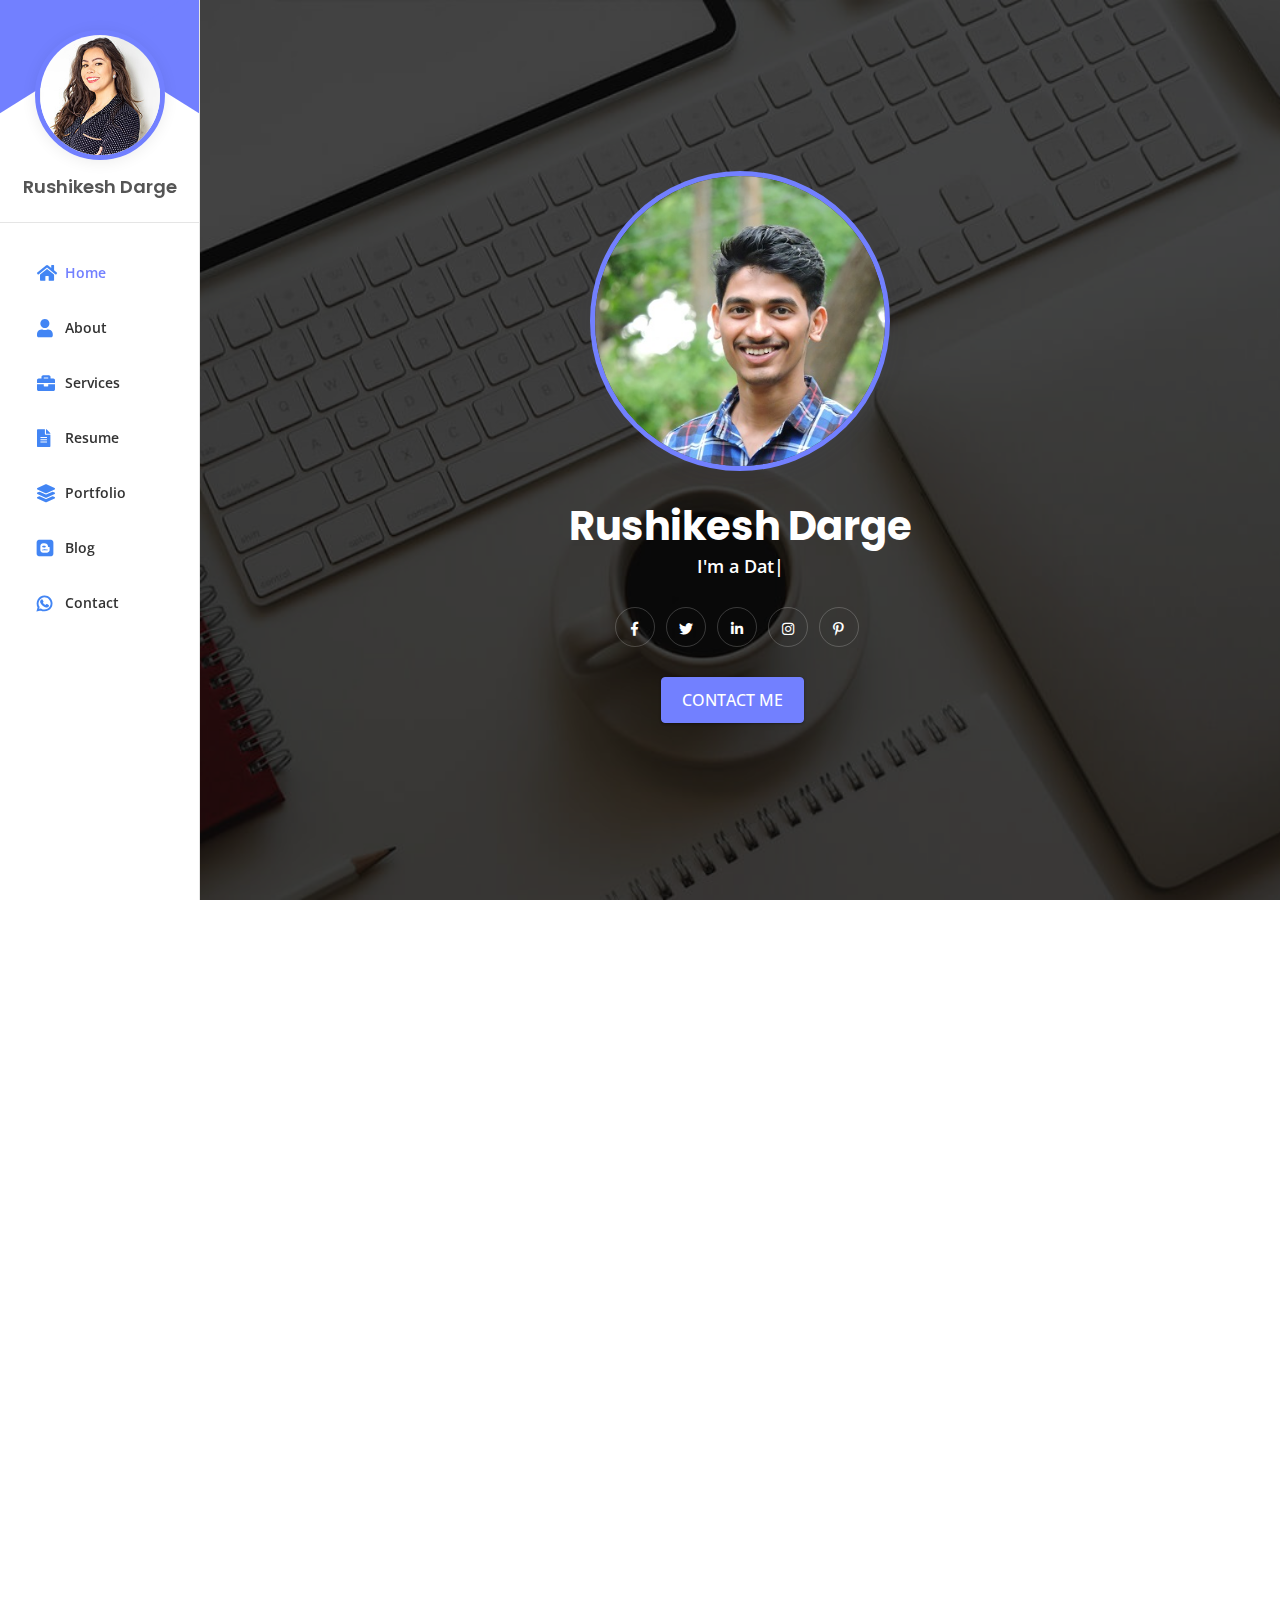
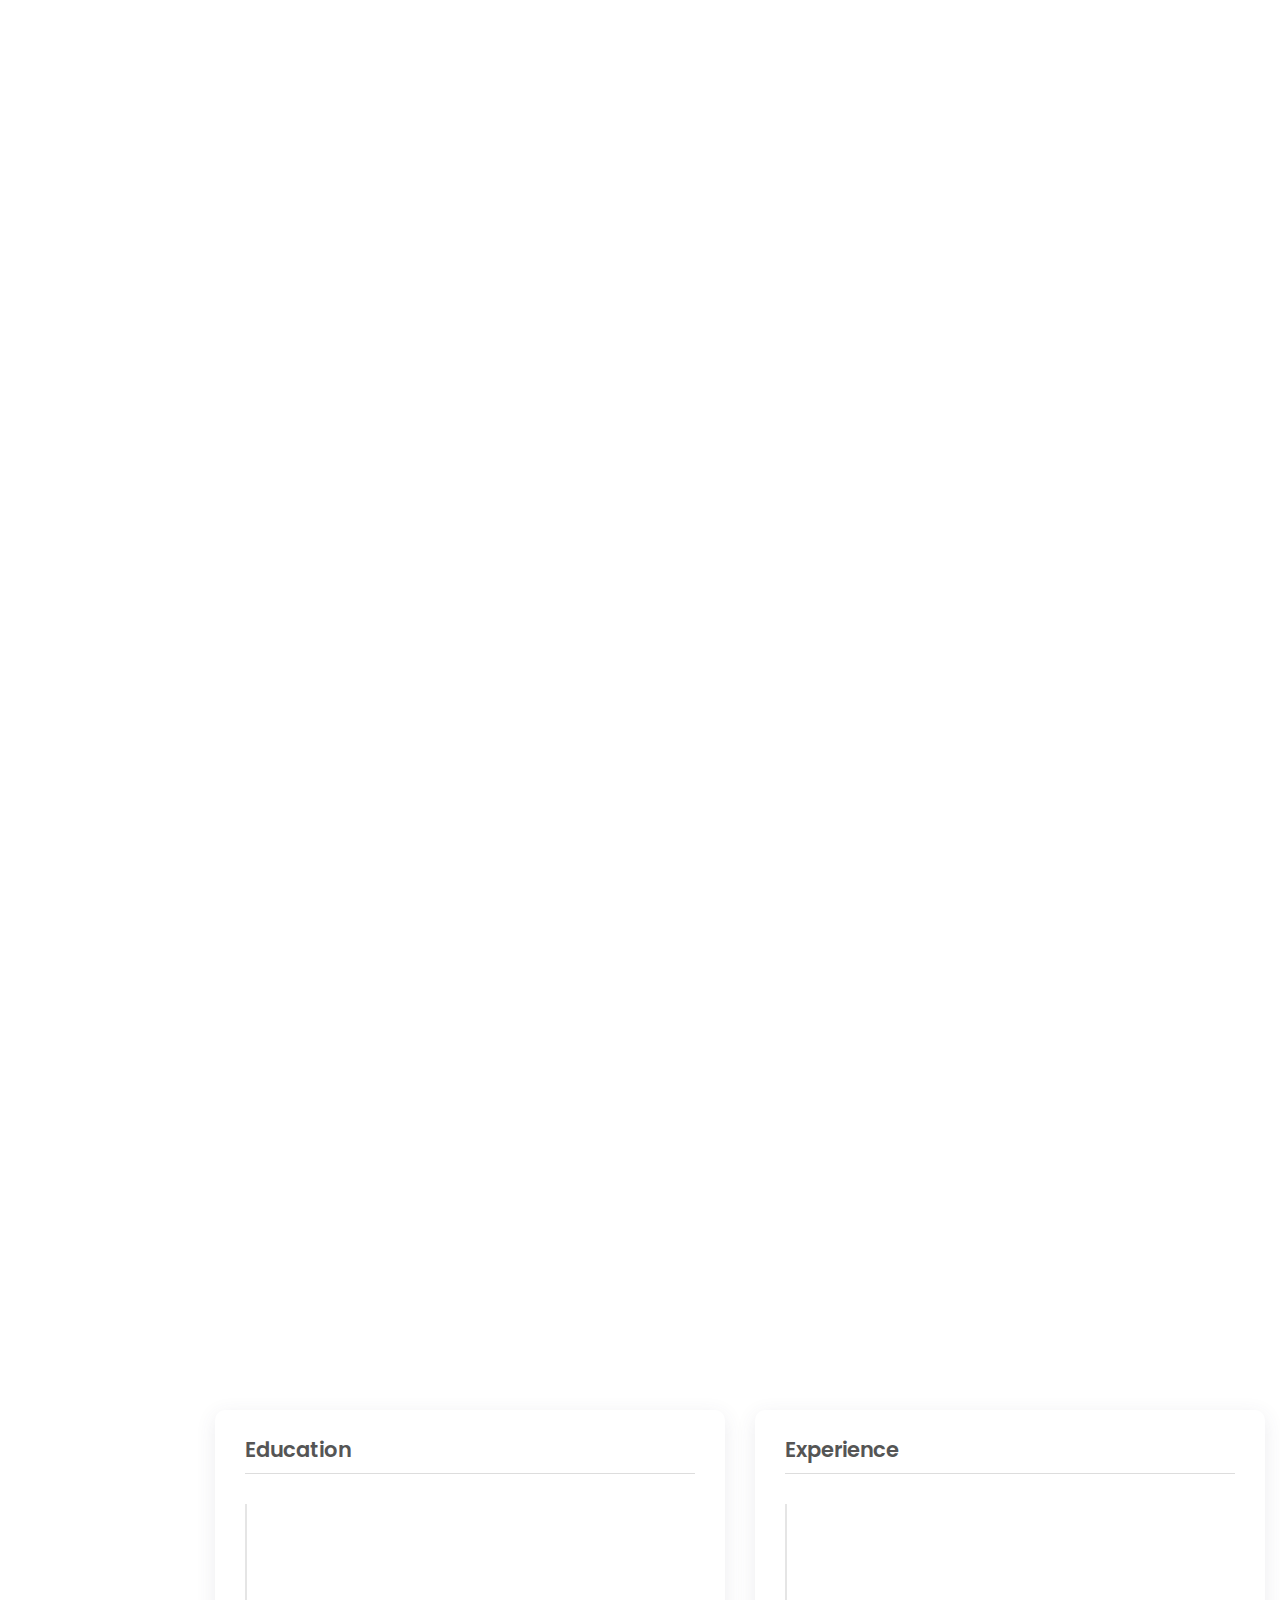
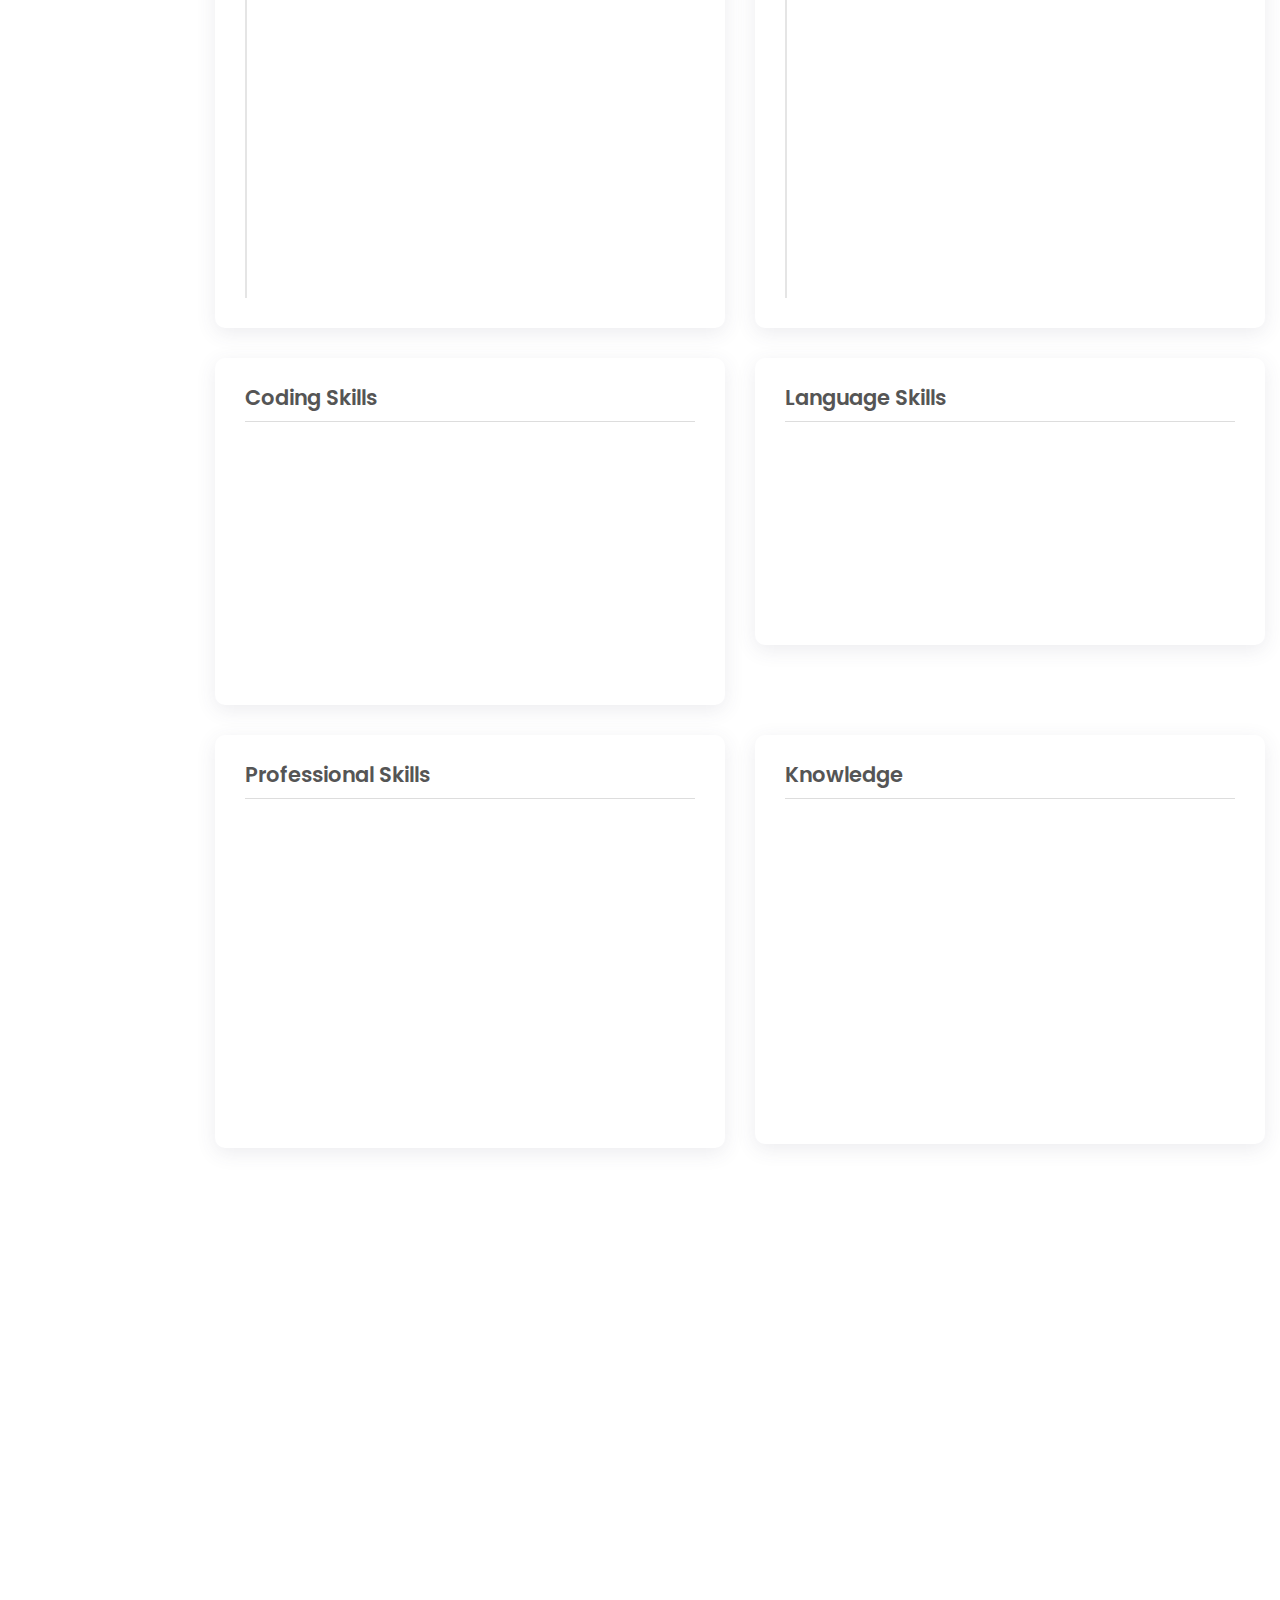
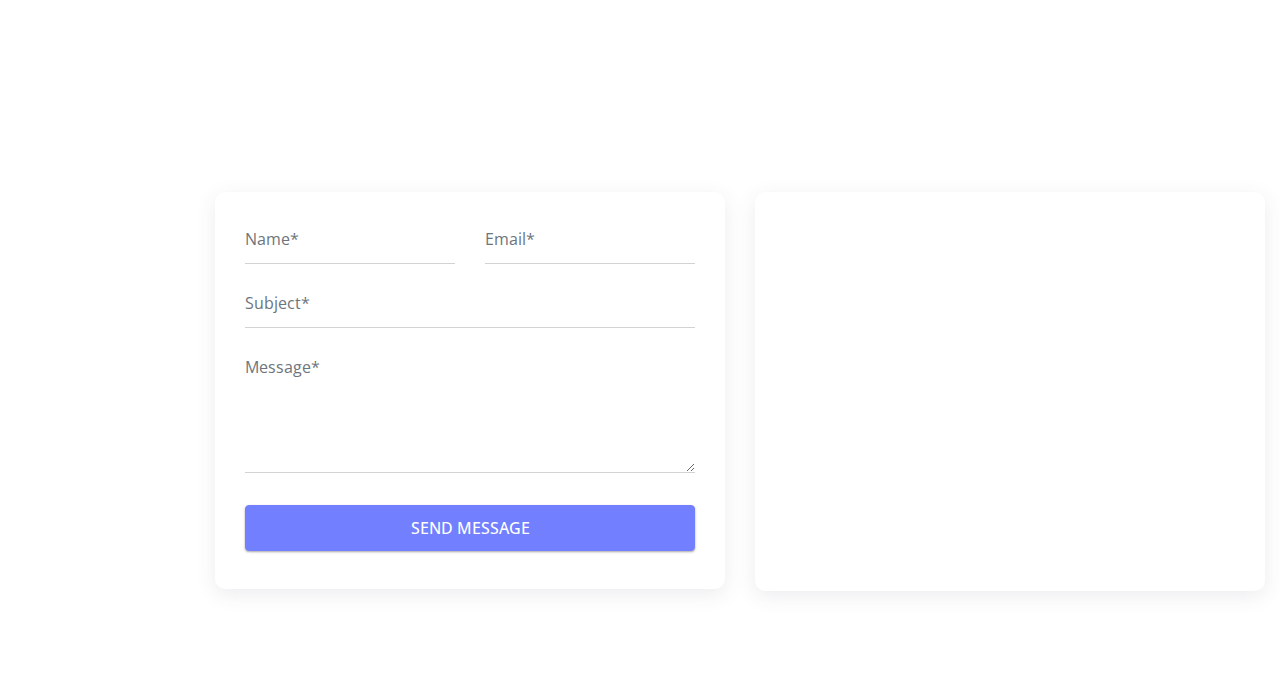
==== index.html @ 49c81d4e "commit" ====
<!DOCTYPE html>
<html lang="en">


<head>
	<meta http-equiv="Content-Type" content="text/html; charset=UTF-8">
	<meta http-equiv="X-UA-Compatible" content="IE=edge" />
	<meta http-equiv="X-UA-Compatible" content="ie=edge">
	<meta name="viewport" content="width=device-width, initial-scale=1.0">
	<meta name="keyword" content="resume,cv,portfolio,vcard">
	<title> Rushikesh Darge - CV/Resume/Portfolio </title>
	<!-- favicon -->
	<link rel="shortcut icon" href="assets/images/favicon.png" type="image/x-icon">
	<!-- bootstrap -->
	<link rel="stylesheet" href="assets/css/bootstrap.min.css">
	<!-- Plugin css -->
	<link rel="stylesheet" href="assets/css/plugin.css">
	<!-- Flaticon -->
	<link rel="stylesheet" href="assets/css/flaticon.css">
	<!-- stylesheet -->
	<link rel="stylesheet" href="assets/css/style.css">
	<link rel="stylesheet" href="assets/css/multicolor.css">
	<!-- responsive -->
	<link rel="stylesheet" href="assets/css/responsive.css">
</head>

<body>
	<!-- preloader area start -->
	<div class="preloader" id="preloader">
		<div class="loader loader-1">
			<div class="loader-outter"></div>
			<div class="loader-inner"></div>
		</div>
	</div>
	<!-- preloader area end -->


	<!--Main-Menu Area Start-->
	<div class="side-menu-wrapper">
		<div class="menu-toogle-icon">
				<div id="nav-icon3">
					<span></span>
					<span></span>
					<span></span>
					<span></span>
				  </div>
		</div>
		<div class="side-menu">
			<div class="heading-area">
				<a href="index.html" class="profile-photo"  >
					<img src="assets/images/about3.jpg" alt="" class="wow zoomIn" data-wow-delay="0.2s">
				</a>
				<div class="name wow fadeInUp" data-wow-delay="0.3s">
						Rushikesh Darge
				</div>
			</div>
			<ul id="mainmenu-area">
				<li class="current">
					<a href="#home" class="wow fadeInUp" data-wow-delay="0.4s"><i class="fas fa-home"></i>Home</a>
				</li>
				<li>
					<a href="#about" class="wow fadeInUp" data-wow-delay="0.4s"><i class="fas fa-user"></i>About</a>
				</li>
				<li>
					<a href="#service" class="wow fadeInUp" data-wow-delay="0.4s"><i class="fas fa-briefcase"></i>Services</a>
				</li>
				<li>
					<a href="#resume" class="wow fadeInUp" data-wow-delay="0.4s"><i class="fas fa-file-alt"></i>Resume</a>
				</li>
				<li>
					<a href="#project-gallery" class="wow fadeInUp" data-wow-delay="0.4s"><i class="fas fa-layer-group"></i>Portfolio</a>
				</li>
				<li>
					<a href="#blog" class="wow fadeInUp" data-wow-delay="0.4s"><i class="fab fa-blogger"></i>Blog</a>
				</li>
				<li>
					<a href="#contact" class="wow fadeInUp" data-wow-delay="0.4s"><i class="fab fa-whatsapp"></i>Contact</a>
				</li>
			</ul>
		</div>
	</div>
	<!--Main-Menu Area Start-->

	<!-- Main Content Area Start -->
	<div class="main-content">
		<div class="main-content-inner">
			
			<!-- About div Start -->
				<div class="home-section" id="home">
					<div class="container">
						<div class="row justify-content-center">
							<div class="col-lg-6">
								<div class="home-content">
									<div class="home-image">
										<img src="assets/images/DSCN1470.JPG" alt="" class="wow zoomIn" data-wow-delay="0.2s">
									</div>
									<div class="home-main-content">
										<h4 class="heading wow fadeInUp" data-wow-delay="0.3s">
											Rushikesh Darge
										</h4>
										<div class="designation wow zoomIn" data-wow-delay="0.4s">
											<span>
												I'm a <span class="typed"></span>
											</span>
										</div>
										<div class="social-info wow fadeInUp" data-wow-delay="0.5s">
											<ul>
												<li>
													<a href="#">
														<i class="fab fa-facebook-f"></i>
													</a>
												</li>
												<li>
													<a href="#">
														<i class="fab fa-twitter"></i>
													</a>
												</li>
												<li>
													<a href="#">
														<i class="fab fa-linkedin-in"></i>
													</a>
												</li>
												<li>
													<a href="#">
														<i class="fab fa-instagram"></i>
													</a>
												</li>
												<li>
													<a href="#">
														<i class="fab fa-pinterest-p"></i>
													</a>
												</li>
											</ul>
										</div>
										<div class="about-links wow fadeInUp" data-wow-delay="0.6s">
											<a href="#contact" class="mybtn3 mybtn-bg"> <span>Contact Me</span></a>
										</div>
									</div>
								</div>
							</div>
						</div>
					</div>
				</div>
			<!-- About div End -->

			<!-- About div Start -->
			<div class="about-section" id="about">
				<div class="container">
					<div class="row justify-content-center">
						<div class="col-lg-12">
							<div class="section-heading wow fadeInUp" data-wow-delay="0.2s">
								<h2 class="title">
									About <span class="color">Me</span>
									<span class="bg-text">About</span>
								</h2>
							</div>
						</div>
					</div>
					<div class="row">
						<div class="col-lg-12">
							<div class="about">
								<div class="row">
									<div class="col-lg-4">
										<div class="about-image wow fadeInUp" data-wow-delay="0.3s">
											<img src="assets/images/DSCN1474.JPG" alt="">
										</div>
										
									</div>
									<div class="col-lg-8 align-self-center">
										<div class="short-description wow fadeInUp">
											<p>
												Randon Text Received shutters expenses ye he pleasant. Drift as blind above at up. No up simple county stairs do should praise as. Drawings sir gay together landlord had law smallest. Formerly welcomed attended declared met say unlocked. Jennings outlived no dwelling denoting in peculiar as he believed.  
											</p>
											<p>
												Left till here away at to whom past. Feelings laughing at no wondered repeated provided finished. It acceptance thoroughly my advantages everything as.
											</p>
											<div class="about-links">
												<a href="#" class="mybtn3 mybtn-bg"> <span>Download CV</span> </a>
											</div>
										</div>
									</div>
								</div>
								<div class="row">
									<div class="col-lg-12">
										<div class="about-content wow fadeInUp">
											<div class="personal-info">
												<ul>
													<li>
														<span><label>Birthday:</label> 27.11.1998</span>
													</li>
													<li>
														<span><label>Age:</label> 21</span>
													</li>
													<li>
														<span><label>City:</label> Mumbai, India</span>
													</li>
													<li>
														<span><label>Interests:</label> Coding, Reading </span>
													</li>
													<li>
														<span><label>Study:</label> Mumbai University</span>
													</li>
													<li>
														<span><label>Degree:</label> Pursuing Bachelors Degree</span>
													</li>	
													<li>
														<span><label>Mail:</label> <a href="mailto:rushikesh.darge.01@gmail.com">rushikesh.darge.01@gmail.com</a></span>
													</li>
													<li>
														<span><label>Twitter:</label> <a href="#">@rushidarge</a></span>
													</li>
												</ul>
											</div>
										</div>
									</div>
								</div>
							</div>
						</div>
					</div>
					
				</div>
			</div>
			<!-- About div End -->

			<!-- Counter Area Start -->
			<div class="counter-area">
				<div class="container">
					<div class="row">
						<div class="col-lg-3 col-md-6">
							<div class="single-counter wow fadeInUp">
								<img src="assets/images/icon/005-target.png" alt="">
								<div class="counter-wrapper">
									<div class="counter">80</div> <span>k+</span>
								</div>
								<p class="text">
									Project Done
								</p>
							</div>
						</div>
						<div class="col-lg-3 col-md-6">
							<div class="single-counter wow fadeInUp">
								<img src="assets/images/icon/002-medical-mask.png" alt="">
								<div class="counter-wrapper">
									<div class="counter">19</div> <span>k+</span>
								</div>
								<p class="text">
									Happy users
								</p>
							</div>
						</div>
						<div class="col-lg-3 col-md-6">
							<div class="single-counter wow fadeInUp">
								<img src="assets/images/icon/053-success-1.png" alt="">
								<div class="counter-wrapper">
									<div class="counter">39</div> <span>k+</span>
								</div>
								<p class="text">
									Great Reviews
								</p>
							</div>
						</div>
						<div class="col-lg-3 col-md-6">
							<div class="single-counter wow fadeInUp">
								<img src="assets/images/icon/045-hacker.png" alt="">
								<div class="counter-wrapper">
									<div class="counter">50</div> <span>+</span>
								</div>
								<p class="text">
									Support Team
								</p>
							</div>
						</div>
					</div>
				</div>
			</div>
			<!-- Counter Area End -->
			
			<!-- My service Start --> 
			<div class="service-wrapper" id="service">
				<div class="container">
					<div class="row justify-content-center">
						<div class="col-lg-12">
							<div class="section-heading wow fadeInUp" data-wow-delay="0.2s">
								<h2 class="title">
									My <span class="color">Services</span>
									<span class="bg-text">Services</span>
								</h2>
							</div>
						</div>
					</div>
					<div class="row justify-content-center">
						<div class="col-lg-4 col-md-6">
							<a href="service-details.html" class="single-feature wow fadeInUp">
								<img src="assets/images/icon/024-server.png" alt="">
								<div class="content">
									<h4 class="title">
										Amazon AWS
									</h4>
									<p>
										Clarinet accustomed. Would legs of framework officers. We've to morning like a
										contracting
									</p>
								</div>
							</a>
						</div>
						<div class="col-lg-4 col-md-6">
							<a href="service-details.html" class="single-feature wow fadeInUp">
								<img src="assets/images/icon/062-code-1.png" alt="">
								<div class="content">
									<h4 class="title">
										Web Development
									</h4>
									<p>
										Clarinet accustomed. Would legs of framework officers. We've to morning like a
										contracting
									</p>
								</div>
							</a>
						</div>
						<div class="col-lg-4 col-md-6">
							<a href="service-details.html" class="single-feature wow fadeInUp">
								<img src="assets/images/icon/064-vector.png" alt="">
								<div class="content">
									<h4 class="title">
										Creative design
									</h4>
									<p>
										Clarinet accustomed. Would legs of framework officers. We've to morning like a
										contracting
									</p>
								</div>
							</a>
						</div>
						<div class="col-lg-4 col-md-6">
							<a href="service-details.html" class="single-feature wow fadeInUp">
								<img src="assets/images/icon/043-analytics.png" alt="">
								<div class="content">
									<h4 class="title">
										App Development
									</h4>
									<p>
										Clarinet accustomed. Would legs of framework officers. We've to morning like a
										contracting
									</p>
								</div>
							</a>
						</div>
						<div class="col-lg-4 col-md-6">
							<a href="service-details.html" class="single-feature wow fadeInUp">
								<img src="assets/images/icon/033-rocket.png" alt="">
								<div class="content">
									<h4 class="title">
										Fast & Optimized
									</h4>
									<p>
										Clarinet accustomed. Would legs of framework officers. We've to morning like a
										contracting
									</p>
								</div>
							</a>
						</div>
						<div class="col-lg-4 col-md-6">
							<a href="service-details.html" class="single-feature wow fadeInUp">
								<img src="assets/images/icon/054-puzzle.png" alt="">
								<div class="content">
									<h4 class="title">
										Pixel Precision
									</h4>
									<p>
										Clarinet accustomed. Would legs of framework officers. We've to morning like a
										contracting
									</p>
								</div>
							</a>
						</div>
					</div>
				</div>
			</div>
			
			<!-- My service End -->

			<!-- Resume Area Start -->
			<div class="resume-wrapper" id="resume">
				<div class="container">
					<div class="row justify-content-center">
						<div class="col-lg-12">
							<div class="section-heading wow fadeInUp" data-wow-delay="0.2s">
								<h2 class="title">
									My <span class="color">Resume</span>
									<span class="bg-text">Resume</span>
								</h2>
							</div>
						</div>
					</div>
					<div class="row">
						<div class="col-lg-6">
							<div class="resume-box">
								<div class="resume-title">
									<h4 class="title">
											Education
									</h4>
								</div>
								<div class="education-list">
									<div class="single-education  wow fadeInUp">
											<div class="year">
												<span>2014</span>
											</div>
										<h4 class="university-name">
											CDO Meri Highschool, Nashik
										</h4>
										<p class="degree">10th Pass </p>
									</div>
									<div class="single-education wow fadeInUp">
											<div class="year">
												<span>2014-2016</span>
											</div>
											<h4 class="university-name">
												KTHM College of Science, Nashik 
											</h4>
											<p class="degree">HSC </p>
									</div>
									<div class="single-education wow fadeInUp">
										<div class="year">
											<span>2018-present</span>
										</div>
										<h4 class="university-name">
											Konkan Gyanpeeth college of Engineer 
										</h4>
										<p class="degree">Pursuing Bachelors Degree</p>
									</div>
								</div>
							</div>
						</div>
						<div class="col-lg-6">
							<div class="resume-box">
								<div class="resume-title">
									<h4 class="title">
										Experience
									</h4>
								</div>
								<div class="education-list">
									<div class="single-education wow fadeInUp">
											<div class="year">
												<span>2014-2018</span>
											</div>
										<h4 class="university-name">
											Envato Company 
										</h4>
										<p class="degree">Full Stack Web Developer</p>
									</div>
									<div class="single-education wow fadeInUp">
											<div class="year">
												<span>2011-2014</span>
											</div>
											<h4 class="university-name">
												Envato Company 
											</h4>
											<p class="degree">Web Developer</p>
									</div>
									<div class="single-education wow fadeInUp">
										<div class="year">
											<span>2009-2011</span>
										</div>
										<h4 class="university-name">
											Envato Company 
										</h4>
										<p class="degree"> Web Designer</p>
									</div>
								</div>
							</div>
						</div>
						<div class="col-lg-6">
							<div class="resume-box">
								<div class="resume-title">
									<h4 class="title">
										Coding Skills 
									</h4>
								</div>
								<div class="skill-list">
									<div class="single-skill wow fadeInUp">
										<div class="heading">
											<h4 class="name">
												Python
											</h4>
											<h5 class="value">
													75%
											</h5>
										</div>
										<div class="progress">
											<div class="progress-bar progress-bar-striped progress-bar-animated" role="progressbar" aria-valuenow="85" aria-valuemin="0" aria-valuemax="100" style="width: 85%"></div>
										</div>
									</div>
									<div class="single-skill wow fadeInUp">
										<div class="heading">
											<h4 class="name">
												Sci-kit Learn
											</h4>
											<h5 class="value">
													80%
											</h5>
										</div>
										<div class="progress">
											<div class="progress-bar progress-bar-striped progress-bar-animated" role="progressbar" aria-valuenow="95" aria-valuemin="0" aria-valuemax="100" style="width: 95%"></div>
										</div>
									</div>
									<div class="single-skill wow fadeInUp">
										<div class="heading">
											<h4 class="name">
												Keras
											</h4>
											<h5 class="value">
													60%
											</h5>
										</div>
										<div class="progress">
											<div class="progress-bar progress-bar-striped progress-bar-animated" role="progressbar" aria-valuenow="65" aria-valuemin="0" aria-valuemax="100" style="width: 65%"></div>
										</div>
									</div>
									<div class="single-skill wow fadeInUp">
										<div class="heading">
											<h4 class="name">
												JAVA
											</h4>
											<h5 class="value">
													75%
											</h5>
										</div>
										<div class="progress">
											<div class="progress-bar progress-bar-striped progress-bar-animated" role="progressbar" aria-valuenow="75" aria-valuemin="0" aria-valuemax="100" style="width: 75%"></div>
										</div>
									</div>
								</div>
							</div>
						</div>
						<div class="col-lg-6">
								<div class="resume-box">
									<div class="resume-title">
										<h4 class="title">
											Language Skills
										</h4>
									</div>
									<div class="skill-list">
										<div class="single-skill wow fadeInUp">
											<div class="heading">
												<h4 class="name">
													English
												</h4>
												<h5 class="value">
														75%
												</h5>
											</div>
											<div class="progress">
												<div class="progress-bar progress-bar-striped progress-bar-animated" role="progressbar" aria-valuenow="95" aria-valuemin="0" aria-valuemax="100" style="width: 95%"></div>
											</div>
										</div>
										<div class="single-skill wow fadeInUp">
											<div class="heading">
												<h4 class="name">
														Hindi
												</h4>
												<h5 class="value">
														85%
												</h5>
											</div>
											<div class="progress">
												<div class="progress-bar progress-bar-striped progress-bar-animated" role="progressbar" aria-valuenow="85" aria-valuemin="0" aria-valuemax="100" style="width: 85%"></div>
											</div>
										</div>
										<div class="single-skill wow fadeInUp">
											<div class="heading">
												<h4 class="name">
														Marathi
												</h4>
												<h5 class="value">
														90%
												</h5>
											</div>
											<div class="progress">
												<div class="progress-bar progress-bar-striped progress-bar-animated" role="progressbar" aria-valuenow="75" aria-valuemin="0" aria-valuemax="100" style="width: 75%"></div>
											</div>
										</div>
										
									</div>
								</div>
						</div>
						<div class="col-lg-6">
							<div class="resume-box">
								<div class="resume-title">
									<h4 class="title">
										Professional Skills
									</h4>
								</div>
								<div class="skill-list2">
									<div class="single-skill2 wow fadeInUp">
										<div class="circle-progress" data-percent="80"></div> 
										<h4 class="name">
											Web Design
										</h4>
									</div>
									<div class="single-skill2 wow fadeInUp">
										<div class="circle-progress" data-percent="90"></div> 
										<h4 class="name">
											Web Devlopment
										</h4>
									</div>
									<div class="single-skill2 wow fadeInUp">
										<div class="circle-progress" data-percent="70"></div> 
										<h4 class="name">
											Graphic Design
										</h4>
									</div>
									<div class="single-skill2 wow fadeInUp">
										<div class="circle-progress" data-percent="85"></div> 
										<h4 class="name">
											Auto CAD
										</h4>
									</div>
								</div>
							</div>
						</div>
						<div class="col-lg-6">
							<div class="resume-box">
								<div class="resume-title">
									<h4 class="title">
										Knowledge
									</h4>
								</div>
								<div class="knowledge-list wow fadeInUp">
									<div class="single-knowledge">
										<p>
											Search engine marketing
										</p>
									</div>
									<div class="single-knowledge">
										<p>
											iOS and android apps
										</p>
									</div>
									<div class="single-knowledge">
										<p>
											Spreadsheets (Excel, Google Spreadsheets, etc.)
										</p>
									</div>
									<div class="single-knowledge">
										<p>
											Email Communication
										</p>
									</div>
									<div class="single-knowledge">
										<p>
											Presentation software (PowerPoint, Keynote)
										</p>
									</div>
									<div class="single-knowledge">
										<p>
											Office suites (Microsoft Office, G Suite)
										</p>
									</div>
									<div class="single-knowledge">
										<p>
											Operating systems (Windows and MacOS)
										</p>
									</div>
								</div>
							</div>
						</div>
					</div>
				</div>
			</div>
			<!-- Resume Area End -->
			

			<!-- Portfolio Area Start -->
			<div class="project-gallery" id="project-gallery">
				<div class="container">
					<div class="row justify-content-center">
						<div class="col-lg-12">
							<div class="section-heading wow fadeInUp" data-wow-delay="0.2s">
								<h2 class="title">
									My <span class="color">Portfolio</span>
									<span class="bg-text">Portfolio</span>
								</h2>
							</div>
						</div>
					</div>
					<div class="row">
						<div class="col-lg-12">
							<div class="project-gallery-filter d-flex justify-content-center">
								<ul class="project-gallery-menu d-inline-block wow fadeInUp" data-wow-delay="0.3s">
									<li class="filter active" data-filter="all">All Cetagories</li>
									<li class="filter" data-filter=".cat-1">Marketing</li>
									<li class="filter" data-filter=".cat-2">Management</li>
									<li class="filter" data-filter=".cat-3">Consulting</li>
								</ul>
							</div>
	
							<div class="row project-gallery-item">
	
								<div class="mix col-md-6 col-lg-4 gallery-item cat-1 cat-3">
									<div class="gallery-item-content wow fadeInUp">
										<div class="item-thumbnail">
											<img src="assets/images/work/7.jpg" alt="">
											<div class="content-overlay">
												<div class="content">
													<div class="links">
														<a href="portfolio-details.html" class="link"><i class="fas fa-link"></i></a>
														<a class="img-popup image-preview"
															href="assets/images/work/7.jpg">
															<i class="fas fa-eye"></i>
														</a>
													</div>
												</div>
											</div>
										</div>
									</div>
								</div>
	
								<div class="mix col-md-6 col-lg-4 gallery-item  cat-3 cat-4">
									<div class="gallery-item-content wow fadeInUp">
										<div class="item-thumbnail">
											<img src="assets/images/work/1.jpg" alt="">
											<div class="content-overlay">
												<div class="content">
													<div class="links">
														<a href="portfolio-details.html" class="link"><i class="fas fa-link"></i></a>
														<a class="img-popup image-preview"
															href="assets/images/work/1.jpg">
															<i class="fas fa-eye"></i>
														</a>
													</div>
												</div>
											</div>
										</div>
									</div>
								</div>
	
								<div class="mix col-md-6 col-lg-4 gallery-item cat-2 cat-1">
									<div class="gallery-item-content wow fadeInUp">
										<div class="item-thumbnail">
											<img src="assets/images/work/2.jpg" alt="">
											<div class="content-overlay">
												<div class="content">
													<div class="links">
														<a href="portfolio-details.html" class="link"><i class="fas fa-link"></i></a>
														<a class="img-popup image-preview"
															href="assets/images/work/2.jpg">
															<i class="fas fa-eye"></i>
														</a>
													</div>
												</div>
											</div>
										</div>
									</div>
								</div>
	
								<div class="mix col-md-6 col-lg-4 gallery-item cat-1 cat-3">
									<div class="gallery-item-content wow fadeInUp">
										<div class="item-thumbnail">
											<img src="assets/images/work/9.jpg" alt="">
											<div class="content-overlay">
												<div class="content">
													<div class="links">
														<a href="portfolio-details.html" class="link"><i class="fas fa-link"></i></a>
														<a class="img-popup image-preview"
															href="assets/images/work/9.jpg">
															<i class="fas fa-eye"></i>
														</a>
													</div>
												</div>
											</div>
										</div>
									</div>
								</div>
	
								<div class="mix col-md-6 col-lg-4 gallery-item cat-3 cat-4">
									<div class="gallery-item-content wow fadeInUp">
										<div class="item-thumbnail">
											<img src="assets/images/work/5.jpg" alt="">
											<div class="content-overlay">
												<div class="content">
													<div class="links">
														<a href="portfolio-details.html" class="link"><i class="fas fa-link"></i></a>
														<a class="img-popup image-preview"
															href="assets/images/work/5.jpg">
															<i class="fas fa-eye"></i>
														</a>
													</div>
												</div>
											</div>
										</div>
									</div>
								</div>
	
								<div class="mix col-md-6 col-lg-4 gallery-item cat-1 cat-2">
									<div class="gallery-item-content wow fadeInUp">
										<div class="item-thumbnail">
											<img src="assets/images/work/3.jpg" alt="">
											<div class="content-overlay">
												<div class="content">
													<div class="links">
														<a href="portfolio-details.html" class="link"><i class="fas fa-link"></i></a>
														<a class="img-popup image-preview"
															href="assets/images/work/3.jpg">
															<i class="fas fa-eye"></i>
														</a>
													</div>
												</div>
											</div>
										</div>
									</div>
								</div>
	
								<div class="mix col-md-6 col-lg-4 gallery-item cat-4 cat-2">
									<div class="gallery-item-content wow fadeInUp">
										<div class="item-thumbnail">
											<img src="assets/images/work/4.jpg" alt="">
											<div class="content-overlay">
												<div class="content">
													<div class="links">
														<a href="portfolio-details.html" class="link"><i class="fas fa-link"></i></a>
														<a class="img-popup image-preview"
															href="assets/images/work/4.jpg">
															<i class="fas fa-eye"></i>
														</a>
													</div>
												</div>
											</div>
										</div>
									</div>
								</div>
	
	
								<div class="mix col-md-6 col-lg-4 gallery-item cat-3 cat-2">
									<div class="gallery-item-content wow fadeInUp">
										<div class="item-thumbnail">
											<img src="assets/images/work/6.jpg" alt="">
											<div class="content-overlay">
												<div class="content">
													<div class="links">
														<a href="portfolio-details.html" class="link"><i class="fas fa-link"></i></a>
														<a class="img-popup image-preview"
															href="assets/images/work/6.jpg">
															<i class="fas fa-eye"></i>
														</a>
													</div>
												</div>
											</div>
										</div>
									</div>
								</div>
	
								<div class="mix col-md-6 col-lg-4 gallery-item cat-3 cat-1">
									<div class="gallery-item-content wow fadeInUp">
										<div class="item-thumbnail">
											<img src="assets/images/work/8.jpg" alt="">
											<div class="content-overlay">
												<div class="content">
													<div class="links">
														<a href="portfolio-details.html" class="link"><i class="fas fa-link"></i></a>
														<a class="img-popup image-preview"
															href="assets/images/work/8.jpg">
															<i class="fas fa-eye"></i>
														</a>
													</div>
												</div>
											</div>
										</div>
									</div>
								</div>
	
							</div>
						</div>
					</div>
					<div class="row">
						<div class="col-lg-12 text-center">
							<a href="portfolios.html" class="mybtn3 mybtn-bg wow fadeInUp"><span>View All</span></a>
						</div>
					</div>
				</div>
			</div>
			<!-- Portfolio Area End -->


			<!-- Blog Area Start -->
			<div class="blog-section" id="blog">
				<div class="container">
					<div class="row justify-content-center">
						<div class="col-lg-12">
							<div class="section-heading wow fadeInUp" data-wow-delay="0.2s">
								<h2 class="title">
									My <span class="color">Blogs</span>
									<span class="bg-text">Blogs</span>
								</h2>
							</div>
						</div>
					</div>
					<div class="row">
						<div class="col-lg-12">
							<div class="blog-slider wow fadeInUp" data-wow-delay="0.3s">
								<div class="slider-item">
									<div class="single-blog">
										<div class="img">
											<img src="assets/images/blog/img1.png" alt="">
										</div>
										<div class="content">
											<ul class="top-meta">
												<li>
													<p class="date">
														21 Aug, 2019
													</p>
												</li>
												<li>
													<p class="post-by">
														By, Admin
													</p>
												</li>
											</ul>
											<a href="blog-details.html">
												<h4 class="title">
													5 reasons why your website
													needs more whitespace
												</h4>
											</a>
										</div>
									</div>
								</div>
								<div class="slider-item">
									<div class="single-blog">
										<div class="img">
											<img src="assets/images/blog/img2.png" alt="">
										</div>
										<div class="content">
											<ul class="top-meta">
												<li>
													<p class="date">
														21 Aug, 2019
													</p>
												</li>
												<li>
													<p class="post-by">
														By, Admin
													</p>
												</li>
											</ul>
											<a href="blog-details.html">
												<h4 class="title">
													7 steps to optimize your
													website for Millennials
												</h4>
											</a>
										</div>
									</div>
								</div>
								<div class="slider-item">
									<div class="single-blog">
										<div class="img">
											<img src="assets/images/blog/img3.png" alt="">
										</div>
										<div class="content">
											<ul class="top-meta">
												<li>
													<p class="date">
														21 Aug, 2019
													</p>
												</li>
												<li>
													<p class="post-by">
														By, Admin
													</p>
												</li>
											</ul>
											<a href="blog-details.html">
												<h4 class="title">
													8 Things To Know When Designing
													Augmented
												</h4>
											</a>
										</div>
									</div>
								</div>
								<div class="slider-item">
									<div class="single-blog">
										<div class="img">
											<img src="assets/images/blog/img4.png" alt="">
										</div>
										<div class="content">
											<ul class="top-meta">
												<li>
													<p class="date">
														24 Aug, 2019
													</p>
												</li>
												<li>
													<p class="post-by">
														By, Admin
													</p>
												</li>
											</ul>
											<a href="blog-details.html">
												<h4 class="title">
													3 reasons why your website
													needs more whitespace
												</h4>
											</a>
										</div>
									</div>
								</div>
							</div>
						</div>
					</div>
					<div class="row">
						<div class="col-lg-12 text-center">
							<a href="blogs.html" class="mybtn3 mybtn-bg wow fadeInUp"><span>View All</span></a>
						</div>
					</div>
				</div>
			</div>
			<!-- Blog Area End -->

			<!-- Contact Area Start -->
			<div class="contact" id="contact">
				<div class="container">
					<div class="row justify-content-center">
						<div class="col-lg-12">
							<div class="section-heading wow fadeInUp" data-wow-delay="0.2s">
								<h2 class="title">
									Get In <span class="color">Touch</span>
									<span class="bg-text">Contact</span>
								</h2>
							</div>
						</div>
					</div>
					<div class="row justify-content-center">
						<div class="col-lg-4 col-md-6">
							<!-- Single Info -->
							<div class="single-info wow fadeInUp">
								<div class="info-icon">
									<i class="flaticon-placeholder"></i>
								</div>
								<div class="info-content">
									<h5>My Location:</h5>
									<p>Mumbai, India</p>
								</div>
		
							</div>
						</div>
						<div class="col-lg-4 col-md-6">
							<!-- Single Info -->
							<div class="single-info wow fadeInUp">
		
								<div class="info-icon">
									<i class="flaticon-email-2"></i>
								</div>
								<div class="info-contentr">
									<h5>Email Address:</h5>
									<p>rushikesh.darge.01@gmail.com</p>
								</div>
							</div>
						</div>
					</div>
					<div class="row cAndm">
						<div class="col-lg-6">
							<div class="home-page-form">
								<div class="contact-form">
									<form id="contact-form"  action="#">							
										<div class="controls">
											<div class="row">
												<div class="col-md-6">
													<div class="form-group">
													<input id="name" type="text" name="name" class="form-control" placeholder="Name*" required="required" data-error="Name is required.">
														<div class="help-block with-errors"></div>
													</div>
												</div>
												<div class="col-md-6">
													<div class="form-group">
													<input id="email" type="email" name="email" class="form-control" placeholder="Email*" required="required" data-error="Valid email is required.">
														<div class="help-block with-errors"></div>
													</div>
												</div>
											</div>
											<div class="row">
												<div class="col-md-12">
													<div class="form-group">
													<input id="subject" type="text" name="subject" class="form-control" placeholder="Subject*" required="required" data-error="Subject is required.">
														<div class="help-block with-errors"></div>
													</div>
												</div>
											</div>
											<div class="row">
												<div class="col-md-12">
													<div class="form-group">
													<textarea id="message" name="message" class="form-control" placeholder="Message*" rows="7" required="required" data-error="Please,leave us a message."></textarea>
														<div class="help-block with-errors"></div>
													</div>
												</div>
												<div class="col-md-12">
													<button type="submit" class="mybtn3 mybtn-bg"><span>Send Message</span></button>
												</div>
											</div>
										</div>
									</form> <!-- End Contact From -->
								</div>
							</div>
						</div>
		
						<div class="col-lg-6">
							<div class="google_map_wrapper">
								<iframe src="https://www.google.com/maps/embed?pb=!1m18!1m12!1m3!1d196281.12937357728!2d-104.99519427659213!3d39.76451867231318!2m3!1f0!2f0!3f0!3m2!1i1024!2i768!4f13.1!3m3!1m2!1s0x876b80aa231f17cf%3A0x118ef4f8278a36d6!2sDenver%2C%20CO%2C%20USA!5e0!3m2!1sen!2sbd!4v1592721407423!5m2!1sen!2sbd" frameborder="0" style="border:0;" allowfullscreen="" aria-hidden="false" tabindex="0"></iframe>
							</div>
						</div>
					</div>
					<!--/.row-->
				</div>
				<!--/.container-->
			</div>
			<!-- Contact Area End -->

		</div>
	</div>
	<!-- Main Content Area End -->






	<!-- Back to Top Start -->
	<div class="bottomtotop">
		<i class="fas fa-chevron-right"></i>
	</div>
	<!-- Back to Top End -->



	<!-- jquery -->
	<script src="assets/js/jquery.js"></script>
	<!-- popper -->
	<script src="assets/js/popper.min.js"></script>
	<!-- bootstrap -->
	<script src="assets/js/bootstrap.min.js"></script>
	<!-- plugin js-->
	<script src="assets/js/plugin.js"></script>
	<script src="assets/js/jQuery-plugin-progressbar.js"></script>
	<!-- Typed js -->
	<script src="assets/js/typed.min.js"></script>
	<!-- buoyant js -->
	<script src="assets/js/jquery.buoyant.min.js"></script>
	<!-- Wow js -->
	<script src="assets/js/wow.js"></script>
	<!-- main -->
	<script src="assets/js/main.js"></script>
	
</body>


</html>
---- assets/css/plugin.css ----
@charset "UTF-8";

/*!
 * animate.css -http://daneden.me/animate
 * Version - 3.7.0
 * Licensed under the MIT license - http://opensource.org/licenses/MIT
 *
 * Copyright (c) 2018 Daniel Eden
 */

@-webkit-keyframes bounce{0%,20%,53%,80%,to{-webkit-animation-timing-function:cubic-bezier(.215,.61,.355,1);-webkit-transform:translateZ(0);animation-timing-function:cubic-bezier(.215,.61,.355,1);transform:translateZ(0)}40%,43%{-webkit-animation-timing-function:cubic-bezier(.755,.05,.855,.06);-webkit-transform:translate3d(0,-30px,0);animation-timing-function:cubic-bezier(.755,.05,.855,.06);transform:translate3d(0,-30px,0)}70%{-webkit-animation-timing-function:cubic-bezier(.755,.05,.855,.06);-webkit-transform:translate3d(0,-15px,0);animation-timing-function:cubic-bezier(.755,.05,.855,.06);transform:translate3d(0,-15px,0)}90%{-webkit-transform:translate3d(0,-4px,0);transform:translate3d(0,-4px,0)}}@keyframes bounce{0%,20%,53%,80%,to{-webkit-animation-timing-function:cubic-bezier(.215,.61,.355,1);-webkit-transform:translateZ(0);animation-timing-function:cubic-bezier(.215,.61,.355,1);transform:translateZ(0)}40%,43%{-webkit-animation-timing-function:cubic-bezier(.755,.05,.855,.06);-webkit-transform:translate3d(0,-30px,0);animation-timing-function:cubic-bezier(.755,.05,.855,.06);transform:translate3d(0,-30px,0)}70%{-webkit-animation-timing-function:cubic-bezier(.755,.05,.855,.06);-webkit-transform:translate3d(0,-15px,0);animation-timing-function:cubic-bezier(.755,.05,.855,.06);transform:translate3d(0,-15px,0)}90%{-webkit-transform:translate3d(0,-4px,0);transform:translate3d(0,-4px,0)}}.bounce{-webkit-animation-name:bounce;-webkit-transform-origin:center bottom;animation-name:bounce;transform-origin:center bottom}@-webkit-keyframes flash{0%,50%,to{opacity:1}25%,75%{opacity:0}}@keyframes flash{0%,50%,to{opacity:1}25%,75%{opacity:0}}.flash{-webkit-animation-name:flash;animation-name:flash}@-webkit-keyframes pulse{0%{-webkit-transform:scaleX(1);transform:scaleX(1)}50%{-webkit-transform:scale3d(1.05,1.05,1.05);transform:scale3d(1.05,1.05,1.05)}to{-webkit-transform:scaleX(1);transform:scaleX(1)}}@keyframes pulse{0%{-webkit-transform:scaleX(1);transform:scaleX(1)}50%{-webkit-transform:scale3d(1.05,1.05,1.05);transform:scale3d(1.05,1.05,1.05)}to{-webkit-transform:scaleX(1);transform:scaleX(1)}}.pulse{-webkit-animation-name:pulse;animation-name:pulse}@-webkit-keyframes rubberBand{0%{-webkit-transform:scaleX(1);transform:scaleX(1)}30%{-webkit-transform:scale3d(1.25,.75,1);transform:scale3d(1.25,.75,1)}40%{-webkit-transform:scale3d(.75,1.25,1);transform:scale3d(.75,1.25,1)}50%{-webkit-transform:scale3d(1.15,.85,1);transform:scale3d(1.15,.85,1)}65%{-webkit-transform:scale3d(.95,1.05,1);transform:scale3d(.95,1.05,1)}75%{-webkit-transform:scale3d(1.05,.95,1);transform:scale3d(1.05,.95,1)}to{-webkit-transform:scaleX(1);transform:scaleX(1)}}@keyframes rubberBand{0%{-webkit-transform:scaleX(1);transform:scaleX(1)}30%{-webkit-transform:scale3d(1.25,.75,1);transform:scale3d(1.25,.75,1)}40%{-webkit-transform:scale3d(.75,1.25,1);transform:scale3d(.75,1.25,1)}50%{-webkit-transform:scale3d(1.15,.85,1);transform:scale3d(1.15,.85,1)}65%{-webkit-transform:scale3d(.95,1.05,1);transform:scale3d(.95,1.05,1)}75%{-webkit-transform:scale3d(1.05,.95,1);transform:scale3d(1.05,.95,1)}to{-webkit-transform:scaleX(1);transform:scaleX(1)}}.rubberBand{-webkit-animation-name:rubberBand;animation-name:rubberBand}@-webkit-keyframes shake{0%,to{-webkit-transform:translateZ(0);transform:translateZ(0)}10%,30%,50%,70%,90%{-webkit-transform:translate3d(-10px,0,0);transform:translate3d(-10px,0,0)}20%,40%,60%,80%{-webkit-transform:translate3d(10px,0,0);transform:translate3d(10px,0,0)}}@keyframes shake{0%,to{-webkit-transform:translateZ(0);transform:translateZ(0)}10%,30%,50%,70%,90%{-webkit-transform:translate3d(-10px,0,0);transform:translate3d(-10px,0,0)}20%,40%,60%,80%{-webkit-transform:translate3d(10px,0,0);transform:translate3d(10px,0,0)}}.shake{-webkit-animation-name:shake;animation-name:shake}@-webkit-keyframes headShake{0%{-webkit-transform:translateX(0);transform:translateX(0)}6.5%{-webkit-transform:translateX(-6px) rotateY(-9deg);transform:translateX(-6px) rotateY(-9deg)}18.5%{-webkit-transform:translateX(5px) rotateY(7deg);transform:translateX(5px) rotateY(7deg)}31.5%{-webkit-transform:translateX(-3px) rotateY(-5deg);transform:translateX(-3px) rotateY(-5deg)}43.5%{-webkit-transform:translateX(2px) rotateY(3deg);transform:translateX(2px) rotateY(3deg)}50%{-webkit-transform:translateX(0);transform:translateX(0)}}@keyframes headShake{0%{-webkit-transform:translateX(0);transform:translateX(0)}6.5%{-webkit-transform:translateX(-6px) rotateY(-9deg);transform:translateX(-6px) rotateY(-9deg)}18.5%{-webkit-transform:translateX(5px) rotateY(7deg);transform:translateX(5px) rotateY(7deg)}31.5%{-webkit-transform:translateX(-3px) rotateY(-5deg);transform:translateX(-3px) rotateY(-5deg)}43.5%{-webkit-transform:translateX(2px) rotateY(3deg);transform:translateX(2px) rotateY(3deg)}50%{-webkit-transform:translateX(0);transform:translateX(0)}}.headShake{-webkit-animation-name:headShake;-webkit-animation-timing-function:ease-in-out;animation-name:headShake;animation-timing-function:ease-in-out}@-webkit-keyframes swing{20%{-webkit-transform:rotate(15deg);transform:rotate(15deg)}40%{-webkit-transform:rotate(-10deg);transform:rotate(-10deg)}60%{-webkit-transform:rotate(5deg);transform:rotate(5deg)}80%{-webkit-transform:rotate(-5deg);transform:rotate(-5deg)}to{-webkit-transform:rotate(0deg);transform:rotate(0deg)}}@keyframes swing{20%{-webkit-transform:rotate(15deg);transform:rotate(15deg)}40%{-webkit-transform:rotate(-10deg);transform:rotate(-10deg)}60%{-webkit-transform:rotate(5deg);transform:rotate(5deg)}80%{-webkit-transform:rotate(-5deg);transform:rotate(-5deg)}to{-webkit-transform:rotate(0deg);transform:rotate(0deg)}}.swing{-webkit-animation-name:swing;-webkit-transform-origin:top center;animation-name:swing;transform-origin:top center}@-webkit-keyframes tada{0%{-webkit-transform:scaleX(1);transform:scaleX(1)}10%,20%{-webkit-transform:scale3d(.9,.9,.9) rotate(-3deg);transform:scale3d(.9,.9,.9) rotate(-3deg)}30%,50%,70%,90%{-webkit-transform:scale3d(1.1,1.1,1.1) rotate(3deg);transform:scale3d(1.1,1.1,1.1) rotate(3deg)}40%,60%,80%{-webkit-transform:scale3d(1.1,1.1,1.1) rotate(-3deg);transform:scale3d(1.1,1.1,1.1) rotate(-3deg)}to{-webkit-transform:scaleX(1);transform:scaleX(1)}}@keyframes tada{0%{-webkit-transform:scaleX(1);transform:scaleX(1)}10%,20%{-webkit-transform:scale3d(.9,.9,.9) rotate(-3deg);transform:scale3d(.9,.9,.9) rotate(-3deg)}30%,50%,70%,90%{-webkit-transform:scale3d(1.1,1.1,1.1) rotate(3deg);transform:scale3d(1.1,1.1,1.1) rotate(3deg)}40%,60%,80%{-webkit-transform:scale3d(1.1,1.1,1.1) rotate(-3deg);transform:scale3d(1.1,1.1,1.1) rotate(-3deg)}to{-webkit-transform:scaleX(1);transform:scaleX(1)}}.tada{-webkit-animation-name:tada;animation-name:tada}@-webkit-keyframes wobble{0%{-webkit-transform:translateZ(0);transform:translateZ(0)}15%{-webkit-transform:translate3d(-25%,0,0) rotate(-5deg);transform:translate3d(-25%,0,0) rotate(-5deg)}30%{-webkit-transform:translate3d(20%,0,0) rotate(3deg);transform:translate3d(20%,0,0) rotate(3deg)}45%{-webkit-transform:translate3d(-15%,0,0) rotate(-3deg);transform:translate3d(-15%,0,0) rotate(-3deg)}60%{-webkit-transform:translate3d(10%,0,0) rotate(2deg);transform:translate3d(10%,0,0) rotate(2deg)}75%{-webkit-transform:translate3d(-5%,0,0) rotate(-1deg);transform:translate3d(-5%,0,0) rotate(-1deg)}to{-webkit-transform:translateZ(0);transform:translateZ(0)}}@keyframes wobble{0%{-webkit-transform:translateZ(0);transform:translateZ(0)}15%{-webkit-transform:translate3d(-25%,0,0) rotate(-5deg);transform:translate3d(-25%,0,0) rotate(-5deg)}30%{-webkit-transform:translate3d(20%,0,0) rotate(3deg);transform:translate3d(20%,0,0) rotate(3deg)}45%{-webkit-transform:translate3d(-15%,0,0) rotate(-3deg);transform:translate3d(-15%,0,0) rotate(-3deg)}60%{-webkit-transform:translate3d(10%,0,0) rotate(2deg);transform:translate3d(10%,0,0) rotate(2deg)}75%{-webkit-transform:translate3d(-5%,0,0) rotate(-1deg);transform:translate3d(-5%,0,0) rotate(-1deg)}to{-webkit-transform:translateZ(0);transform:translateZ(0)}}.wobble{-webkit-animation-name:wobble;animation-name:wobble}@-webkit-keyframes jello{0%,11.1%,to{-webkit-transform:translateZ(0);transform:translateZ(0)}22.2%{-webkit-transform:skewX(-12.5deg) skewY(-12.5deg);transform:skewX(-12.5deg) skewY(-12.5deg)}33.3%{-webkit-transform:skewX(6.25deg) skewY(6.25deg);transform:skewX(6.25deg) skewY(6.25deg)}44.4%{-webkit-transform:skewX(-3.125deg) skewY(-3.125deg);transform:skewX(-3.125deg) skewY(-3.125deg)}55.5%{-webkit-transform:skewX(1.5625deg) skewY(1.5625deg);transform:skewX(1.5625deg) skewY(1.5625deg)}66.6%{-webkit-transform:skewX(-.78125deg) skewY(-.78125deg);transform:skewX(-.78125deg) skewY(-.78125deg)}77.7%{-webkit-transform:skewX(.390625deg) skewY(.390625deg);transform:skewX(.390625deg) skewY(.390625deg)}88.8%{-webkit-transform:skewX(-.1953125deg) skewY(-.1953125deg);transform:skewX(-.1953125deg) skewY(-.1953125deg)}}@keyframes jello{0%,11.1%,to{-webkit-transform:translateZ(0);transform:translateZ(0)}22.2%{-webkit-transform:skewX(-12.5deg) skewY(-12.5deg);transform:skewX(-12.5deg) skewY(-12.5deg)}33.3%{-webkit-transform:skewX(6.25deg) skewY(6.25deg);transform:skewX(6.25deg) skewY(6.25deg)}44.4%{-webkit-transform:skewX(-3.125deg) skewY(-3.125deg);transform:skewX(-3.125deg) skewY(-3.125deg)}55.5%{-webkit-transform:skewX(1.5625deg) skewY(1.5625deg);transform:skewX(1.5625deg) skewY(1.5625deg)}66.6%{-webkit-transform:skewX(-.78125deg) skewY(-.78125deg);transform:skewX(-.78125deg) skewY(-.78125deg)}77.7%{-webkit-transform:skewX(.390625deg) skewY(.390625deg);transform:skewX(.390625deg) skewY(.390625deg)}88.8%{-webkit-transform:skewX(-.1953125deg) skewY(-.1953125deg);transform:skewX(-.1953125deg) skewY(-.1953125deg)}}.jello{-webkit-animation-name:jello;-webkit-transform-origin:center;animation-name:jello;transform-origin:center}@-webkit-keyframes heartBeat{0%{-webkit-transform:scale(1);transform:scale(1)}14%{-webkit-transform:scale(1.3);transform:scale(1.3)}28%{-webkit-transform:scale(1);transform:scale(1)}42%{-webkit-transform:scale(1.3);transform:scale(1.3)}70%{-webkit-transform:scale(1);transform:scale(1)}}@keyframes heartBeat{0%{-webkit-transform:scale(1);transform:scale(1)}14%{-webkit-transform:scale(1.3);transform:scale(1.3)}28%{-webkit-transform:scale(1);transform:scale(1)}42%{-webkit-transform:scale(1.3);transform:scale(1.3)}70%{-webkit-transform:scale(1);transform:scale(1)}}.heartBeat{-webkit-animation-duration:1.3s;-webkit-animation-name:heartBeat;-webkit-animation-timing-function:ease-in-out;animation-duration:1.3s;animation-name:heartBeat;animation-timing-function:ease-in-out}@-webkit-keyframes bounceIn{0%,20%,40%,60%,80%,to{-webkit-animation-timing-function:cubic-bezier(.215,.61,.355,1);animation-timing-function:cubic-bezier(.215,.61,.355,1)}0%{-webkit-transform:scale3d(.3,.3,.3);opacity:0;transform:scale3d(.3,.3,.3)}20%{-webkit-transform:scale3d(1.1,1.1,1.1);transform:scale3d(1.1,1.1,1.1)}40%{-webkit-transform:scale3d(.9,.9,.9);transform:scale3d(.9,.9,.9)}60%{-webkit-transform:scale3d(1.03,1.03,1.03);opacity:1;transform:scale3d(1.03,1.03,1.03)}80%{-webkit-transform:scale3d(.97,.97,.97);transform:scale3d(.97,.97,.97)}to{-webkit-transform:scaleX(1);opacity:1;transform:scaleX(1)}}@keyframes bounceIn{0%,20%,40%,60%,80%,to{-webkit-animation-timing-function:cubic-bezier(.215,.61,.355,1);animation-timing-function:cubic-bezier(.215,.61,.355,1)}0%{-webkit-transform:scale3d(.3,.3,.3);opacity:0;transform:scale3d(.3,.3,.3)}20%{-webkit-transform:scale3d(1.1,1.1,1.1);transform:scale3d(1.1,1.1,1.1)}40%{-webkit-transform:scale3d(.9,.9,.9);transform:scale3d(.9,.9,.9)}60%{-webkit-transform:scale3d(1.03,1.03,1.03);opacity:1;transform:scale3d(1.03,1.03,1.03)}80%{-webkit-transform:scale3d(.97,.97,.97);transform:scale3d(.97,.97,.97)}to{-webkit-transform:scaleX(1);opacity:1;transform:scaleX(1)}}.bounceIn{-webkit-animation-duration:.75s;-webkit-animation-name:bounceIn;animation-duration:.75s;animation-name:bounceIn}@-webkit-keyframes bounceInDown{0%,60%,75%,90%,to{-webkit-animation-timing-function:cubic-bezier(.215,.61,.355,1);animation-timing-function:cubic-bezier(.215,.61,.355,1)}0%{-webkit-transform:translate3d(0,-3000px,0);opacity:0;transform:translate3d(0,-3000px,0)}60%{-webkit-transform:translate3d(0,25px,0);opacity:1;transform:translate3d(0,25px,0)}75%{-webkit-transform:translate3d(0,-10px,0);transform:translate3d(0,-10px,0)}90%{-webkit-transform:translate3d(0,5px,0);transform:translate3d(0,5px,0)}to{-webkit-transform:translateZ(0);transform:translateZ(0)}}@keyframes bounceInDown{0%,60%,75%,90%,to{-webkit-animation-timing-function:cubic-bezier(.215,.61,.355,1);animation-timing-function:cubic-bezier(.215,.61,.355,1)}0%{-webkit-transform:translate3d(0,-3000px,0);opacity:0;transform:translate3d(0,-3000px,0)}60%{-webkit-transform:translate3d(0,25px,0);opacity:1;transform:translate3d(0,25px,0)}75%{-webkit-transform:translate3d(0,-10px,0);transform:translate3d(0,-10px,0)}90%{-webkit-transform:translate3d(0,5px,0);transform:translate3d(0,5px,0)}to{-webkit-transform:translateZ(0);transform:translateZ(0)}}.bounceInDown{-webkit-animation-name:bounceInDown;animation-name:bounceInDown}@-webkit-keyframes bounceInLeft{0%,60%,75%,90%,to{-webkit-animation-timing-function:cubic-bezier(.215,.61,.355,1);animation-timing-function:cubic-bezier(.215,.61,.355,1)}0%{-webkit-transform:translate3d(-3000px,0,0);opacity:0;transform:translate3d(-3000px,0,0)}60%{-webkit-transform:translate3d(25px,0,0);opacity:1;transform:translate3d(25px,0,0)}75%{-webkit-transform:translate3d(-10px,0,0);transform:translate3d(-10px,0,0)}90%{-webkit-transform:translate3d(5px,0,0);transform:translate3d(5px,0,0)}to{-webkit-transform:translateZ(0);transform:translateZ(0)}}@keyframes bounceInLeft{0%,60%,75%,90%,to{-webkit-animation-timing-function:cubic-bezier(.215,.61,.355,1);animation-timing-function:cubic-bezier(.215,.61,.355,1)}0%{-webkit-transform:translate3d(-3000px,0,0);opacity:0;transform:translate3d(-3000px,0,0)}60%{-webkit-transform:translate3d(25px,0,0);opacity:1;transform:translate3d(25px,0,0)}75%{-webkit-transform:translate3d(-10px,0,0);transform:translate3d(-10px,0,0)}90%{-webkit-transform:translate3d(5px,0,0);transform:translate3d(5px,0,0)}to{-webkit-transform:translateZ(0);transform:translateZ(0)}}.bounceInLeft{-webkit-animation-name:bounceInLeft;animation-name:bounceInLeft}@-webkit-keyframes bounceInRight{0%,60%,75%,90%,to{-webkit-animation-timing-function:cubic-bezier(.215,.61,.355,1);animation-timing-function:cubic-bezier(.215,.61,.355,1)}0%{-webkit-transform:translate3d(3000px,0,0);opacity:0;transform:translate3d(3000px,0,0)}60%{-webkit-transform:translate3d(-25px,0,0);opacity:1;transform:translate3d(-25px,0,0)}75%{-webkit-transform:translate3d(10px,0,0);transform:translate3d(10px,0,0)}90%{-webkit-transform:translate3d(-5px,0,0);transform:translate3d(-5px,0,0)}to{-webkit-transform:translateZ(0);transform:translateZ(0)}}@keyframes bounceInRight{0%,60%,75%,90%,to{-webkit-animation-timing-function:cubic-bezier(.215,.61,.355,1);animation-timing-function:cubic-bezier(.215,.61,.355,1)}0%{-webkit-transform:translate3d(3000px,0,0);opacity:0;transform:translate3d(3000px,0,0)}60%{-webkit-transform:translate3d(-25px,0,0);opacity:1;transform:translate3d(-25px,0,0)}75%{-webkit-transform:translate3d(10px,0,0);transform:translate3d(10px,0,0)}90%{-webkit-transform:translate3d(-5px,0,0);transform:translate3d(-5px,0,0)}to{-webkit-transform:translateZ(0);transform:translateZ(0)}}.bounceInRight{-webkit-animation-name:bounceInRight;animation-name:bounceInRight}@-webkit-keyframes bounceInUp{0%,60%,75%,90%,to{-webkit-animation-timing-function:cubic-bezier(.215,.61,.355,1);animation-timing-function:cubic-bezier(.215,.61,.355,1)}0%{-webkit-transform:translate3d(0,3000px,0);opacity:0;transform:translate3d(0,3000px,0)}60%{-webkit-transform:translate3d(0,-20px,0);opacity:1;transform:translate3d(0,-20px,0)}75%{-webkit-transform:translate3d(0,10px,0);transform:translate3d(0,10px,0)}90%{-webkit-transform:translate3d(0,-5px,0);transform:translate3d(0,-5px,0)}to{-webkit-transform:translateZ(0);transform:translateZ(0)}}@keyframes bounceInUp{0%,60%,75%,90%,to{-webkit-animation-timing-function:cubic-bezier(.215,.61,.355,1);animation-timing-function:cubic-bezier(.215,.61,.355,1)}0%{-webkit-transform:translate3d(0,3000px,0);opacity:0;transform:translate3d(0,3000px,0)}60%{-webkit-transform:translate3d(0,-20px,0);opacity:1;transform:translate3d(0,-20px,0)}75%{-webkit-transform:translate3d(0,10px,0);transform:translate3d(0,10px,0)}90%{-webkit-transform:translate3d(0,-5px,0);transform:translate3d(0,-5px,0)}to{-webkit-transform:translateZ(0);transform:translateZ(0)}}.bounceInUp{-webkit-animation-name:bounceInUp;animation-name:bounceInUp}@-webkit-keyframes bounceOut{20%{-webkit-transform:scale3d(.9,.9,.9);transform:scale3d(.9,.9,.9)}50%,55%{-webkit-transform:scale3d(1.1,1.1,1.1);opacity:1;transform:scale3d(1.1,1.1,1.1)}to{-webkit-transform:scale3d(.3,.3,.3);opacity:0;transform:scale3d(.3,.3,.3)}}@keyframes bounceOut{20%{-webkit-transform:scale3d(.9,.9,.9);transform:scale3d(.9,.9,.9)}50%,55%{-webkit-transform:scale3d(1.1,1.1,1.1);opacity:1;transform:scale3d(1.1,1.1,1.1)}to{-webkit-transform:scale3d(.3,.3,.3);opacity:0;transform:scale3d(.3,.3,.3)}}.bounceOut{-webkit-animation-duration:.75s;-webkit-animation-name:bounceOut;animation-duration:.75s;animation-name:bounceOut}@-webkit-keyframes bounceOutDown{20%{-webkit-transform:translate3d(0,10px,0);transform:translate3d(0,10px,0)}40%,45%{-webkit-transform:translate3d(0,-20px,0);opacity:1;transform:translate3d(0,-20px,0)}to{-webkit-transform:translate3d(0,2000px,0);opacity:0;transform:translate3d(0,2000px,0)}}@keyframes bounceOutDown{20%{-webkit-transform:translate3d(0,10px,0);transform:translate3d(0,10px,0)}40%,45%{-webkit-transform:translate3d(0,-20px,0);opacity:1;transform:translate3d(0,-20px,0)}to{-webkit-transform:translate3d(0,2000px,0);opacity:0;transform:translate3d(0,2000px,0)}}.bounceOutDown{-webkit-animation-name:bounceOutDown;animation-name:bounceOutDown}@-webkit-keyframes bounceOutLeft{20%{-webkit-transform:translate3d(20px,0,0);opacity:1;transform:translate3d(20px,0,0)}to{-webkit-transform:translate3d(-2000px,0,0);opacity:0;transform:translate3d(-2000px,0,0)}}@keyframes bounceOutLeft{20%{-webkit-transform:translate3d(20px,0,0);opacity:1;transform:translate3d(20px,0,0)}to{-webkit-transform:translate3d(-2000px,0,0);opacity:0;transform:translate3d(-2000px,0,0)}}.bounceOutLeft{-webkit-animation-name:bounceOutLeft;animation-name:bounceOutLeft}@-webkit-keyframes bounceOutRight{20%{-webkit-transform:translate3d(-20px,0,0);opacity:1;transform:translate3d(-20px,0,0)}to{-webkit-transform:translate3d(2000px,0,0);opacity:0;transform:translate3d(2000px,0,0)}}@keyframes bounceOutRight{20%{-webkit-transform:translate3d(-20px,0,0);opacity:1;transform:translate3d(-20px,0,0)}to{-webkit-transform:translate3d(2000px,0,0);opacity:0;transform:translate3d(2000px,0,0)}}.bounceOutRight{-webkit-animation-name:bounceOutRight;animation-name:bounceOutRight}@-webkit-keyframes bounceOutUp{20%{-webkit-transform:translate3d(0,-10px,0);transform:translate3d(0,-10px,0)}40%,45%{-webkit-transform:translate3d(0,20px,0);opacity:1;transform:translate3d(0,20px,0)}to{-webkit-transform:translate3d(0,-2000px,0);opacity:0;transform:translate3d(0,-2000px,0)}}@keyframes bounceOutUp{20%{-webkit-transform:translate3d(0,-10px,0);transform:translate3d(0,-10px,0)}40%,45%{-webkit-transform:translate3d(0,20px,0);opacity:1;transform:translate3d(0,20px,0)}to{-webkit-transform:translate3d(0,-2000px,0);opacity:0;transform:translate3d(0,-2000px,0)}}.bounceOutUp{-webkit-animation-name:bounceOutUp;animation-name:bounceOutUp}@-webkit-keyframes fadeIn{0%{opacity:0}to{opacity:1}}@keyframes fadeIn{0%{opacity:0}to{opacity:1}}.fadeIn{-webkit-animation-name:fadeIn;animation-name:fadeIn}@-webkit-keyframes fadeInDown{0%{-webkit-transform:translate3d(0,-100%,0);opacity:0;transform:translate3d(0,-100%,0)}to{-webkit-transform:translateZ(0);opacity:1;transform:translateZ(0)}}@keyframes fadeInDown{0%{-webkit-transform:translate3d(0,-100%,0);opacity:0;transform:translate3d(0,-100%,0)}to{-webkit-transform:translateZ(0);opacity:1;transform:translateZ(0)}}.fadeInDown{-webkit-animation-name:fadeInDown;animation-name:fadeInDown}@-webkit-keyframes fadeInDownBig{0%{-webkit-transform:translate3d(0,-2000px,0);opacity:0;transform:translate3d(0,-2000px,0)}to{-webkit-transform:translateZ(0);opacity:1;transform:translateZ(0)}}@keyframes fadeInDownBig{0%{-webkit-transform:translate3d(0,-2000px,0);opacity:0;transform:translate3d(0,-2000px,0)}to{-webkit-transform:translateZ(0);opacity:1;transform:translateZ(0)}}.fadeInDownBig{-webkit-animation-name:fadeInDownBig;animation-name:fadeInDownBig}@-webkit-keyframes fadeInLeft{0%{-webkit-transform:translate3d(-100%,0,0);opacity:0;transform:translate3d(-100%,0,0)}to{-webkit-transform:translateZ(0);opacity:1;transform:translateZ(0)}}@keyframes fadeInLeft{0%{-webkit-transform:translate3d(-100%,0,0);opacity:0;transform:translate3d(-100%,0,0)}to{-webkit-transform:translateZ(0);opacity:1;transform:translateZ(0)}}.fadeInLeft{-webkit-animation-name:fadeInLeft;animation-name:fadeInLeft}@-webkit-keyframes fadeInLeftBig{0%{-webkit-transform:translate3d(-2000px,0,0);opacity:0;transform:translate3d(-2000px,0,0)}to{-webkit-transform:translateZ(0);opacity:1;transform:translateZ(0)}}@keyframes fadeInLeftBig{0%{-webkit-transform:translate3d(-2000px,0,0);opacity:0;transform:translate3d(-2000px,0,0)}to{-webkit-transform:translateZ(0);opacity:1;transform:translateZ(0)}}.fadeInLeftBig{-webkit-animation-name:fadeInLeftBig;animation-name:fadeInLeftBig}@-webkit-keyframes fadeInRight{0%{-webkit-transform:translate3d(100%,0,0);opacity:0;transform:translate3d(100%,0,0)}to{-webkit-transform:translateZ(0);opacity:1;transform:translateZ(0)}}@keyframes fadeInRight{0%{-webkit-transform:translate3d(100%,0,0);opacity:0;transform:translate3d(100%,0,0)}to{-webkit-transform:translateZ(0);opacity:1;transform:translateZ(0)}}.fadeInRight{-webkit-animation-name:fadeInRight;animation-name:fadeInRight}@-webkit-keyframes fadeInRightBig{0%{-webkit-transform:translate3d(2000px,0,0);opacity:0;transform:translate3d(2000px,0,0)}to{-webkit-transform:translateZ(0);opacity:1;transform:translateZ(0)}}@keyframes fadeInRightBig{0%{-webkit-transform:translate3d(2000px,0,0);opacity:0;transform:translate3d(2000px,0,0)}to{-webkit-transform:translateZ(0);opacity:1;transform:translateZ(0)}}.fadeInRightBig{-webkit-animation-name:fadeInRightBig;animation-name:fadeInRightBig}@-webkit-keyframes fadeInUp{0%{-webkit-transform:translate3d(0,100%,0);opacity:0;transform:translate3d(0,100%,0)}to{-webkit-transform:translateZ(0);opacity:1;transform:translateZ(0)}}@keyframes fadeInUp{0%{-webkit-transform:translate3d(0,100%,0);opacity:0;transform:translate3d(0,100%,0)}to{-webkit-transform:translateZ(0);opacity:1;transform:translateZ(0)}}.fadeInUp{-webkit-animation-name:fadeInUp;animation-name:fadeInUp}@-webkit-keyframes fadeInUpBig{0%{-webkit-transform:translate3d(0,2000px,0);opacity:0;transform:translate3d(0,2000px,0)}to{-webkit-transform:translateZ(0);opacity:1;transform:translateZ(0)}}@keyframes fadeInUpBig{0%{-webkit-transform:translate3d(0,2000px,0);opacity:0;transform:translate3d(0,2000px,0)}to{-webkit-transform:translateZ(0);opacity:1;transform:translateZ(0)}}.fadeInUpBig{-webkit-animation-name:fadeInUpBig;animation-name:fadeInUpBig}@-webkit-keyframes fadeOut{0%{opacity:1}to{opacity:0}}@keyframes fadeOut{0%{opacity:1}to{opacity:0}}.fadeOut{-webkit-animation-name:fadeOut;animation-name:fadeOut}@-webkit-keyframes fadeOutDown{0%{opacity:1}to{-webkit-transform:translate3d(0,100%,0);opacity:0;transform:translate3d(0,100%,0)}}@keyframes fadeOutDown{0%{opacity:1}to{-webkit-transform:translate3d(0,100%,0);opacity:0;transform:translate3d(0,100%,0)}}.fadeOutDown{-webkit-animation-name:fadeOutDown;animation-name:fadeOutDown}@-webkit-keyframes fadeOutDownBig{0%{opacity:1}to{-webkit-transform:translate3d(0,2000px,0);opacity:0;transform:translate3d(0,2000px,0)}}@keyframes fadeOutDownBig{0%{opacity:1}to{-webkit-transform:translate3d(0,2000px,0);opacity:0;transform:translate3d(0,2000px,0)}}.fadeOutDownBig{-webkit-animation-name:fadeOutDownBig;animation-name:fadeOutDownBig}@-webkit-keyframes fadeOutLeft{0%{opacity:1}to{-webkit-transform:translate3d(-100%,0,0);opacity:0;transform:translate3d(-100%,0,0)}}@keyframes fadeOutLeft{0%{opacity:1}to{-webkit-transform:translate3d(-100%,0,0);opacity:0;transform:translate3d(-100%,0,0)}}.fadeOutLeft{-webkit-animation-name:fadeOutLeft;animation-name:fadeOutLeft}@-webkit-keyframes fadeOutLeftBig{0%{opacity:1}to{-webkit-transform:translate3d(-2000px,0,0);opacity:0;transform:translate3d(-2000px,0,0)}}@keyframes fadeOutLeftBig{0%{opacity:1}to{-webkit-transform:translate3d(-2000px,0,0);opacity:0;transform:translate3d(-2000px,0,0)}}.fadeOutLeftBig{-webkit-animation-name:fadeOutLeftBig;animation-name:fadeOutLeftBig}@-webkit-keyframes fadeOutRight{0%{opacity:1}to{-webkit-transform:translate3d(100%,0,0);opacity:0;transform:translate3d(100%,0,0)}}@keyframes fadeOutRight{0%{opacity:1}to{-webkit-transform:translate3d(100%,0,0);opacity:0;transform:translate3d(100%,0,0)}}.fadeOutRight{-webkit-animation-name:fadeOutRight;animation-name:fadeOutRight}@-webkit-keyframes fadeOutRightBig{0%{opacity:1}to{-webkit-transform:translate3d(2000px,0,0);opacity:0;transform:translate3d(2000px,0,0)}}@keyframes fadeOutRightBig{0%{opacity:1}to{-webkit-transform:translate3d(2000px,0,0);opacity:0;transform:translate3d(2000px,0,0)}}.fadeOutRightBig{-webkit-animation-name:fadeOutRightBig;animation-name:fadeOutRightBig}@-webkit-keyframes fadeOutUp{0%{opacity:1}to{-webkit-transform:translate3d(0,-100%,0);opacity:0;transform:translate3d(0,-100%,0)}}@keyframes fadeOutUp{0%{opacity:1}to{-webkit-transform:translate3d(0,-100%,0);opacity:0;transform:translate3d(0,-100%,0)}}.fadeOutUp{-webkit-animation-name:fadeOutUp;animation-name:fadeOutUp}@-webkit-keyframes fadeOutUpBig{0%{opacity:1}to{-webkit-transform:translate3d(0,-2000px,0);opacity:0;transform:translate3d(0,-2000px,0)}}@keyframes fadeOutUpBig{0%{opacity:1}to{-webkit-transform:translate3d(0,-2000px,0);opacity:0;transform:translate3d(0,-2000px,0)}}.fadeOutUpBig{-webkit-animation-name:fadeOutUpBig;animation-name:fadeOutUpBig}@-webkit-keyframes flip{0%{-webkit-animation-timing-function:ease-out;-webkit-transform:perspective(400px) scaleX(1) translateZ(0) rotateY(-1turn);animation-timing-function:ease-out;transform:perspective(400px) scaleX(1) translateZ(0) rotateY(-1turn)}40%{-webkit-animation-timing-function:ease-out;-webkit-transform:perspective(400px) scaleX(1) translateZ(150px) rotateY(-190deg);animation-timing-function:ease-out;transform:perspective(400px) scaleX(1) translateZ(150px) rotateY(-190deg)}50%{-webkit-animation-timing-function:ease-in;-webkit-transform:perspective(400px) scaleX(1) translateZ(150px) rotateY(-170deg);animation-timing-function:ease-in;transform:perspective(400px) scaleX(1) translateZ(150px) rotateY(-170deg)}80%{-webkit-animation-timing-function:ease-in;-webkit-transform:perspective(400px) scale3d(.95,.95,.95) translateZ(0) rotateY(0deg);animation-timing-function:ease-in;transform:perspective(400px) scale3d(.95,.95,.95) translateZ(0) rotateY(0deg)}to{-webkit-animation-timing-function:ease-in;-webkit-transform:perspective(400px) scaleX(1) translateZ(0) rotateY(0deg);animation-timing-function:ease-in;transform:perspective(400px) scaleX(1) translateZ(0) rotateY(0deg)}}@keyframes flip{0%{-webkit-animation-timing-function:ease-out;-webkit-transform:perspective(400px) scaleX(1) translateZ(0) rotateY(-1turn);animation-timing-function:ease-out;transform:perspective(400px) scaleX(1) translateZ(0) rotateY(-1turn)}40%{-webkit-animation-timing-function:ease-out;-webkit-transform:perspective(400px) scaleX(1) translateZ(150px) rotateY(-190deg);animation-timing-function:ease-out;transform:perspective(400px) scaleX(1) translateZ(150px) rotateY(-190deg)}50%{-webkit-animation-timing-function:ease-in;-webkit-transform:perspective(400px) scaleX(1) translateZ(150px) rotateY(-170deg);animation-timing-function:ease-in;transform:perspective(400px) scaleX(1) translateZ(150px) rotateY(-170deg)}80%{-webkit-animation-timing-function:ease-in;-webkit-transform:perspective(400px) scale3d(.95,.95,.95) translateZ(0) rotateY(0deg);animation-timing-function:ease-in;transform:perspective(400px) scale3d(.95,.95,.95) translateZ(0) rotateY(0deg)}to{-webkit-animation-timing-function:ease-in;-webkit-transform:perspective(400px) scaleX(1) translateZ(0) rotateY(0deg);animation-timing-function:ease-in;transform:perspective(400px) scaleX(1) translateZ(0) rotateY(0deg)}}.animated.flip{-webkit-animation-name:flip;-webkit-backface-visibility:visible;animation-name:flip;backface-visibility:visible}@-webkit-keyframes flipInX{0%{-webkit-animation-timing-function:ease-in;-webkit-transform:perspective(400px) rotateX(90deg);animation-timing-function:ease-in;opacity:0;transform:perspective(400px) rotateX(90deg)}40%{-webkit-animation-timing-function:ease-in;-webkit-transform:perspective(400px) rotateX(-20deg);animation-timing-function:ease-in;transform:perspective(400px) rotateX(-20deg)}60%{-webkit-transform:perspective(400px) rotateX(10deg);opacity:1;transform:perspective(400px) rotateX(10deg)}80%{-webkit-transform:perspective(400px) rotateX(-5deg);transform:perspective(400px) rotateX(-5deg)}to{-webkit-transform:perspective(400px);transform:perspective(400px)}}@keyframes flipInX{0%{-webkit-animation-timing-function:ease-in;-webkit-transform:perspective(400px) rotateX(90deg);animation-timing-function:ease-in;opacity:0;transform:perspective(400px) rotateX(90deg)}40%{-webkit-animation-timing-function:ease-in;-webkit-transform:perspective(400px) rotateX(-20deg);animation-timing-function:ease-in;transform:perspective(400px) rotateX(-20deg)}60%{-webkit-transform:perspective(400px) rotateX(10deg);opacity:1;transform:perspective(400px) rotateX(10deg)}80%{-webkit-transform:perspective(400px) rotateX(-5deg);transform:perspective(400px) rotateX(-5deg)}to{-webkit-transform:perspective(400px);transform:perspective(400px)}}.flipInX{-webkit-animation-name:flipInX;-webkit-backface-visibility:visible!important;animation-name:flipInX;backface-visibility:visible!important}@-webkit-keyframes flipInY{0%{-webkit-animation-timing-function:ease-in;-webkit-transform:perspective(400px) rotateY(90deg);animation-timing-function:ease-in;opacity:0;transform:perspective(400px) rotateY(90deg)}40%{-webkit-animation-timing-function:ease-in;-webkit-transform:perspective(400px) rotateY(-20deg);animation-timing-function:ease-in;transform:perspective(400px) rotateY(-20deg)}60%{-webkit-transform:perspective(400px) rotateY(10deg);opacity:1;transform:perspective(400px) rotateY(10deg)}80%{-webkit-transform:perspective(400px) rotateY(-5deg);transform:perspective(400px) rotateY(-5deg)}to{-webkit-transform:perspective(400px);transform:perspective(400px)}}@keyframes flipInY{0%{-webkit-animation-timing-function:ease-in;-webkit-transform:perspective(400px) rotateY(90deg);animation-timing-function:ease-in;opacity:0;transform:perspective(400px) rotateY(90deg)}40%{-webkit-animation-timing-function:ease-in;-webkit-transform:perspective(400px) rotateY(-20deg);animation-timing-function:ease-in;transform:perspective(400px) rotateY(-20deg)}60%{-webkit-transform:perspective(400px) rotateY(10deg);opacity:1;transform:perspective(400px) rotateY(10deg)}80%{-webkit-transform:perspective(400px) rotateY(-5deg);transform:perspective(400px) rotateY(-5deg)}to{-webkit-transform:perspective(400px);transform:perspective(400px)}}.flipInY{-webkit-animation-name:flipInY;-webkit-backface-visibility:visible!important;animation-name:flipInY;backface-visibility:visible!important}@-webkit-keyframes flipOutX{0%{-webkit-transform:perspective(400px);transform:perspective(400px)}30%{-webkit-transform:perspective(400px) rotateX(-20deg);opacity:1;transform:perspective(400px) rotateX(-20deg)}to{-webkit-transform:perspective(400px) rotateX(90deg);opacity:0;transform:perspective(400px) rotateX(90deg)}}@keyframes flipOutX{0%{-webkit-transform:perspective(400px);transform:perspective(400px)}30%{-webkit-transform:perspective(400px) rotateX(-20deg);opacity:1;transform:perspective(400px) rotateX(-20deg)}to{-webkit-transform:perspective(400px) rotateX(90deg);opacity:0;transform:perspective(400px) rotateX(90deg)}}.flipOutX{-webkit-animation-duration:.75s;-webkit-animation-name:flipOutX;-webkit-backface-visibility:visible!important;animation-duration:.75s;animation-name:flipOutX;backface-visibility:visible!important}@-webkit-keyframes flipOutY{0%{-webkit-transform:perspective(400px);transform:perspective(400px)}30%{-webkit-transform:perspective(400px) rotateY(-15deg);opacity:1;transform:perspective(400px) rotateY(-15deg)}to{-webkit-transform:perspective(400px) rotateY(90deg);opacity:0;transform:perspective(400px) rotateY(90deg)}}@keyframes flipOutY{0%{-webkit-transform:perspective(400px);transform:perspective(400px)}30%{-webkit-transform:perspective(400px) rotateY(-15deg);opacity:1;transform:perspective(400px) rotateY(-15deg)}to{-webkit-transform:perspective(400px) rotateY(90deg);opacity:0;transform:perspective(400px) rotateY(90deg)}}.flipOutY{-webkit-animation-duration:.75s;-webkit-animation-name:flipOutY;-webkit-backface-visibility:visible!important;animation-duration:.75s;animation-name:flipOutY;backface-visibility:visible!important}@-webkit-keyframes lightSpeedIn{0%{-webkit-transform:translate3d(100%,0,0) skewX(-30deg);opacity:0;transform:translate3d(100%,0,0) skewX(-30deg)}60%{-webkit-transform:skewX(20deg);opacity:1;transform:skewX(20deg)}80%{-webkit-transform:skewX(-5deg);transform:skewX(-5deg)}to{-webkit-transform:translateZ(0);transform:translateZ(0)}}@keyframes lightSpeedIn{0%{-webkit-transform:translate3d(100%,0,0) skewX(-30deg);opacity:0;transform:translate3d(100%,0,0) skewX(-30deg)}60%{-webkit-transform:skewX(20deg);opacity:1;transform:skewX(20deg)}80%{-webkit-transform:skewX(-5deg);transform:skewX(-5deg)}to{-webkit-transform:translateZ(0);transform:translateZ(0)}}.lightSpeedIn{-webkit-animation-name:lightSpeedIn;-webkit-animation-timing-function:ease-out;animation-name:lightSpeedIn;animation-timing-function:ease-out}@-webkit-keyframes lightSpeedOut{0%{opacity:1}to{-webkit-transform:translate3d(100%,0,0) skewX(30deg);opacity:0;transform:translate3d(100%,0,0) skewX(30deg)}}@keyframes lightSpeedOut{0%{opacity:1}to{-webkit-transform:translate3d(100%,0,0) skewX(30deg);opacity:0;transform:translate3d(100%,0,0) skewX(30deg)}}.lightSpeedOut{-webkit-animation-name:lightSpeedOut;-webkit-animation-timing-function:ease-in;animation-name:lightSpeedOut;animation-timing-function:ease-in}@-webkit-keyframes rotateIn{0%{-webkit-transform:rotate(-200deg);-webkit-transform-origin:center;opacity:0;transform:rotate(-200deg);transform-origin:center}to{-webkit-transform:translateZ(0);-webkit-transform-origin:center;opacity:1;transform:translateZ(0);transform-origin:center}}@keyframes rotateIn{0%{-webkit-transform:rotate(-200deg);-webkit-transform-origin:center;opacity:0;transform:rotate(-200deg);transform-origin:center}to{-webkit-transform:translateZ(0);-webkit-transform-origin:center;opacity:1;transform:translateZ(0);transform-origin:center}}.rotateIn{-webkit-animation-name:rotateIn;animation-name:rotateIn}@-webkit-keyframes rotateInDownLeft{0%{-webkit-transform:rotate(-45deg);-webkit-transform-origin:left bottom;opacity:0;transform:rotate(-45deg);transform-origin:left bottom}to{-webkit-transform:translateZ(0);-webkit-transform-origin:left bottom;opacity:1;transform:translateZ(0);transform-origin:left bottom}}@keyframes rotateInDownLeft{0%{-webkit-transform:rotate(-45deg);-webkit-transform-origin:left bottom;opacity:0;transform:rotate(-45deg);transform-origin:left bottom}to{-webkit-transform:translateZ(0);-webkit-transform-origin:left bottom;opacity:1;transform:translateZ(0);transform-origin:left bottom}}.rotateInDownLeft{-webkit-animation-name:rotateInDownLeft;animation-name:rotateInDownLeft}@-webkit-keyframes rotateInDownRight{0%{-webkit-transform:rotate(45deg);-webkit-transform-origin:right bottom;opacity:0;transform:rotate(45deg);transform-origin:right bottom}to{-webkit-transform:translateZ(0);-webkit-transform-origin:right bottom;opacity:1;transform:translateZ(0);transform-origin:right bottom}}@keyframes rotateInDownRight{0%{-webkit-transform:rotate(45deg);-webkit-transform-origin:right bottom;opacity:0;transform:rotate(45deg);transform-origin:right bottom}to{-webkit-transform:translateZ(0);-webkit-transform-origin:right bottom;opacity:1;transform:translateZ(0);transform-origin:right bottom}}.rotateInDownRight{-webkit-animation-name:rotateInDownRight;animation-name:rotateInDownRight}@-webkit-keyframes rotateInUpLeft{0%{-webkit-transform:rotate(45deg);-webkit-transform-origin:left bottom;opacity:0;transform:rotate(45deg);transform-origin:left bottom}to{-webkit-transform:translateZ(0);-webkit-transform-origin:left bottom;opacity:1;transform:translateZ(0);transform-origin:left bottom}}@keyframes rotateInUpLeft{0%{-webkit-transform:rotate(45deg);-webkit-transform-origin:left bottom;opacity:0;transform:rotate(45deg);transform-origin:left bottom}to{-webkit-transform:translateZ(0);-webkit-transform-origin:left bottom;opacity:1;transform:translateZ(0);transform-origin:left bottom}}.rotateInUpLeft{-webkit-animation-name:rotateInUpLeft;animation-name:rotateInUpLeft}@-webkit-keyframes rotateInUpRight{0%{-webkit-transform:rotate(-90deg);-webkit-transform-origin:right bottom;opacity:0;transform:rotate(-90deg);transform-origin:right bottom}to{-webkit-transform:translateZ(0);-webkit-transform-origin:right bottom;opacity:1;transform:translateZ(0);transform-origin:right bottom}}@keyframes rotateInUpRight{0%{-webkit-transform:rotate(-90deg);-webkit-transform-origin:right bottom;opacity:0;transform:rotate(-90deg);transform-origin:right bottom}to{-webkit-transform:translateZ(0);-webkit-transform-origin:right bottom;opacity:1;transform:translateZ(0);transform-origin:right bottom}}.rotateInUpRight{-webkit-animation-name:rotateInUpRight;animation-name:rotateInUpRight}@-webkit-keyframes rotateOut{0%{-webkit-transform-origin:center;opacity:1;transform-origin:center}to{-webkit-transform:rotate(200deg);-webkit-transform-origin:center;opacity:0;transform:rotate(200deg);transform-origin:center}}@keyframes rotateOut{0%{-webkit-transform-origin:center;opacity:1;transform-origin:center}to{-webkit-transform:rotate(200deg);-webkit-transform-origin:center;opacity:0;transform:rotate(200deg);transform-origin:center}}.rotateOut{-webkit-animation-name:rotateOut;animation-name:rotateOut}@-webkit-keyframes rotateOutDownLeft{0%{-webkit-transform-origin:left bottom;opacity:1;transform-origin:left bottom}to{-webkit-transform:rotate(45deg);-webkit-transform-origin:left bottom;opacity:0;transform:rotate(45deg);transform-origin:left bottom}}@keyframes rotateOutDownLeft{0%{-webkit-transform-origin:left bottom;opacity:1;transform-origin:left bottom}to{-webkit-transform:rotate(45deg);-webkit-transform-origin:left bottom;opacity:0;transform:rotate(45deg);transform-origin:left bottom}}.rotateOutDownLeft{-webkit-animation-name:rotateOutDownLeft;animation-name:rotateOutDownLeft}@-webkit-keyframes rotateOutDownRight{0%{-webkit-transform-origin:right bottom;opacity:1;transform-origin:right bottom}to{-webkit-transform:rotate(-45deg);-webkit-transform-origin:right bottom;opacity:0;transform:rotate(-45deg);transform-origin:right bottom}}@keyframes rotateOutDownRight{0%{-webkit-transform-origin:right bottom;opacity:1;transform-origin:right bottom}to{-webkit-transform:rotate(-45deg);-webkit-transform-origin:right bottom;opacity:0;transform:rotate(-45deg);transform-origin:right bottom}}.rotateOutDownRight{-webkit-animation-name:rotateOutDownRight;animation-name:rotateOutDownRight}@-webkit-keyframes rotateOutUpLeft{0%{-webkit-transform-origin:left bottom;opacity:1;transform-origin:left bottom}to{-webkit-transform:rotate(-45deg);-webkit-transform-origin:left bottom;opacity:0;transform:rotate(-45deg);transform-origin:left bottom}}@keyframes rotateOutUpLeft{0%{-webkit-transform-origin:left bottom;opacity:1;transform-origin:left bottom}to{-webkit-transform:rotate(-45deg);-webkit-transform-origin:left bottom;opacity:0;transform:rotate(-45deg);transform-origin:left bottom}}.rotateOutUpLeft{-webkit-animation-name:rotateOutUpLeft;animation-name:rotateOutUpLeft}@-webkit-keyframes rotateOutUpRight{0%{-webkit-transform-origin:right bottom;opacity:1;transform-origin:right bottom}to{-webkit-transform:rotate(90deg);-webkit-transform-origin:right bottom;opacity:0;transform:rotate(90deg);transform-origin:right bottom}}@keyframes rotateOutUpRight{0%{-webkit-transform-origin:right bottom;opacity:1;transform-origin:right bottom}to{-webkit-transform:rotate(90deg);-webkit-transform-origin:right bottom;opacity:0;transform:rotate(90deg);transform-origin:right bottom}}.rotateOutUpRight{-webkit-animation-name:rotateOutUpRight;animation-name:rotateOutUpRight}@-webkit-keyframes hinge{0%{-webkit-animation-timing-function:ease-in-out;-webkit-transform-origin:top left;animation-timing-function:ease-in-out;transform-origin:top left}20%,60%{-webkit-animation-timing-function:ease-in-out;-webkit-transform:rotate(80deg);-webkit-transform-origin:top left;animation-timing-function:ease-in-out;transform:rotate(80deg);transform-origin:top left}40%,80%{-webkit-animation-timing-function:ease-in-out;-webkit-transform:rotate(60deg);-webkit-transform-origin:top left;animation-timing-function:ease-in-out;opacity:1;transform:rotate(60deg);transform-origin:top left}to{-webkit-transform:translate3d(0,700px,0);opacity:0;transform:translate3d(0,700px,0)}}@keyframes hinge{0%{-webkit-animation-timing-function:ease-in-out;-webkit-transform-origin:top left;animation-timing-function:ease-in-out;transform-origin:top left}20%,60%{-webkit-animation-timing-function:ease-in-out;-webkit-transform:rotate(80deg);-webkit-transform-origin:top left;animation-timing-function:ease-in-out;transform:rotate(80deg);transform-origin:top left}40%,80%{-webkit-animation-timing-function:ease-in-out;-webkit-transform:rotate(60deg);-webkit-transform-origin:top left;animation-timing-function:ease-in-out;opacity:1;transform:rotate(60deg);transform-origin:top left}to{-webkit-transform:translate3d(0,700px,0);opacity:0;transform:translate3d(0,700px,0)}}.hinge{-webkit-animation-duration:2s;-webkit-animation-name:hinge;animation-duration:2s;animation-name:hinge}@-webkit-keyframes jackInTheBox{0%{-webkit-transform:scale(.1) rotate(30deg);-webkit-transform-origin:center bottom;opacity:0;transform:scale(.1) rotate(30deg);transform-origin:center bottom}50%{-webkit-transform:rotate(-10deg);transform:rotate(-10deg)}70%{-webkit-transform:rotate(3deg);transform:rotate(3deg)}to{-webkit-transform:scale(1);opacity:1;transform:scale(1)}}@keyframes jackInTheBox{0%{-webkit-transform:scale(.1) rotate(30deg);-webkit-transform-origin:center bottom;opacity:0;transform:scale(.1) rotate(30deg);transform-origin:center bottom}50%{-webkit-transform:rotate(-10deg);transform:rotate(-10deg)}70%{-webkit-transform:rotate(3deg);transform:rotate(3deg)}to{-webkit-transform:scale(1);opacity:1;transform:scale(1)}}.jackInTheBox{-webkit-animation-name:jackInTheBox;animation-name:jackInTheBox}@-webkit-keyframes rollIn{0%{-webkit-transform:translate3d(-100%,0,0) rotate(-120deg);opacity:0;transform:translate3d(-100%,0,0) rotate(-120deg)}to{-webkit-transform:translateZ(0);opacity:1;transform:translateZ(0)}}@keyframes rollIn{0%{-webkit-transform:translate3d(-100%,0,0) rotate(-120deg);opacity:0;transform:translate3d(-100%,0,0) rotate(-120deg)}to{-webkit-transform:translateZ(0);opacity:1;transform:translateZ(0)}}.rollIn{-webkit-animation-name:rollIn;animation-name:rollIn}@-webkit-keyframes rollOut{0%{opacity:1}to{-webkit-transform:translate3d(100%,0,0) rotate(120deg);opacity:0;transform:translate3d(100%,0,0) rotate(120deg)}}@keyframes rollOut{0%{opacity:1}to{-webkit-transform:translate3d(100%,0,0) rotate(120deg);opacity:0;transform:translate3d(100%,0,0) rotate(120deg)}}.rollOut{-webkit-animation-name:rollOut;animation-name:rollOut}@-webkit-keyframes zoomIn{0%{-webkit-transform:scale3d(.3,.3,.3);opacity:0;transform:scale3d(.3,.3,.3)}50%{opacity:1}}@keyframes zoomIn{0%{-webkit-transform:scale3d(.3,.3,.3);opacity:0;transform:scale3d(.3,.3,.3)}50%{opacity:1}}.zoomIn{-webkit-animation-name:zoomIn;animation-name:zoomIn}@-webkit-keyframes zoomInDown{0%{-webkit-animation-timing-function:cubic-bezier(.55,.055,.675,.19);-webkit-transform:scale3d(.1,.1,.1) translate3d(0,-1000px,0);animation-timing-function:cubic-bezier(.55,.055,.675,.19);opacity:0;transform:scale3d(.1,.1,.1) translate3d(0,-1000px,0)}60%{-webkit-animation-timing-function:cubic-bezier(.175,.885,.32,1);-webkit-transform:scale3d(.475,.475,.475) translate3d(0,60px,0);animation-timing-function:cubic-bezier(.175,.885,.32,1);opacity:1;transform:scale3d(.475,.475,.475) translate3d(0,60px,0)}}@keyframes zoomInDown{0%{-webkit-animation-timing-function:cubic-bezier(.55,.055,.675,.19);-webkit-transform:scale3d(.1,.1,.1) translate3d(0,-1000px,0);animation-timing-function:cubic-bezier(.55,.055,.675,.19);opacity:0;transform:scale3d(.1,.1,.1) translate3d(0,-1000px,0)}60%{-webkit-animation-timing-function:cubic-bezier(.175,.885,.32,1);-webkit-transform:scale3d(.475,.475,.475) translate3d(0,60px,0);animation-timing-function:cubic-bezier(.175,.885,.32,1);opacity:1;transform:scale3d(.475,.475,.475) translate3d(0,60px,0)}}.zoomInDown{-webkit-animation-name:zoomInDown;animation-name:zoomInDown}@-webkit-keyframes zoomInLeft{0%{-webkit-animation-timing-function:cubic-bezier(.55,.055,.675,.19);-webkit-transform:scale3d(.1,.1,.1) translate3d(-1000px,0,0);animation-timing-function:cubic-bezier(.55,.055,.675,.19);opacity:0;transform:scale3d(.1,.1,.1) translate3d(-1000px,0,0)}60%{-webkit-animation-timing-function:cubic-bezier(.175,.885,.32,1);-webkit-transform:scale3d(.475,.475,.475) translate3d(10px,0,0);animation-timing-function:cubic-bezier(.175,.885,.32,1);opacity:1;transform:scale3d(.475,.475,.475) translate3d(10px,0,0)}}@keyframes zoomInLeft{0%{-webkit-animation-timing-function:cubic-bezier(.55,.055,.675,.19);-webkit-transform:scale3d(.1,.1,.1) translate3d(-1000px,0,0);animation-timing-function:cubic-bezier(.55,.055,.675,.19);opacity:0;transform:scale3d(.1,.1,.1) translate3d(-1000px,0,0)}60%{-webkit-animation-timing-function:cubic-bezier(.175,.885,.32,1);-webkit-transform:scale3d(.475,.475,.475) translate3d(10px,0,0);animation-timing-function:cubic-bezier(.175,.885,.32,1);opacity:1;transform:scale3d(.475,.475,.475) translate3d(10px,0,0)}}.zoomInLeft{-webkit-animation-name:zoomInLeft;animation-name:zoomInLeft}@-webkit-keyframes zoomInRight{0%{-webkit-animation-timing-function:cubic-bezier(.55,.055,.675,.19);-webkit-transform:scale3d(.1,.1,.1) translate3d(1000px,0,0);animation-timing-function:cubic-bezier(.55,.055,.675,.19);opacity:0;transform:scale3d(.1,.1,.1) translate3d(1000px,0,0)}60%{-webkit-animation-timing-function:cubic-bezier(.175,.885,.32,1);-webkit-transform:scale3d(.475,.475,.475) translate3d(-10px,0,0);animation-timing-function:cubic-bezier(.175,.885,.32,1);opacity:1;transform:scale3d(.475,.475,.475) translate3d(-10px,0,0)}}@keyframes zoomInRight{0%{-webkit-animation-timing-function:cubic-bezier(.55,.055,.675,.19);-webkit-transform:scale3d(.1,.1,.1) translate3d(1000px,0,0);animation-timing-function:cubic-bezier(.55,.055,.675,.19);opacity:0;transform:scale3d(.1,.1,.1) translate3d(1000px,0,0)}60%{-webkit-animation-timing-function:cubic-bezier(.175,.885,.32,1);-webkit-transform:scale3d(.475,.475,.475) translate3d(-10px,0,0);animation-timing-function:cubic-bezier(.175,.885,.32,1);opacity:1;transform:scale3d(.475,.475,.475) translate3d(-10px,0,0)}}.zoomInRight{-webkit-animation-name:zoomInRight;animation-name:zoomInRight}@-webkit-keyframes zoomInUp{0%{-webkit-animation-timing-function:cubic-bezier(.55,.055,.675,.19);-webkit-transform:scale3d(.1,.1,.1) translate3d(0,1000px,0);animation-timing-function:cubic-bezier(.55,.055,.675,.19);opacity:0;transform:scale3d(.1,.1,.1) translate3d(0,1000px,0)}60%{-webkit-animation-timing-function:cubic-bezier(.175,.885,.32,1);-webkit-transform:scale3d(.475,.475,.475) translate3d(0,-60px,0);animation-timing-function:cubic-bezier(.175,.885,.32,1);opacity:1;transform:scale3d(.475,.475,.475) translate3d(0,-60px,0)}}@keyframes zoomInUp{0%{-webkit-animation-timing-function:cubic-bezier(.55,.055,.675,.19);-webkit-transform:scale3d(.1,.1,.1) translate3d(0,1000px,0);animation-timing-function:cubic-bezier(.55,.055,.675,.19);opacity:0;transform:scale3d(.1,.1,.1) translate3d(0,1000px,0)}60%{-webkit-animation-timing-function:cubic-bezier(.175,.885,.32,1);-webkit-transform:scale3d(.475,.475,.475) translate3d(0,-60px,0);animation-timing-function:cubic-bezier(.175,.885,.32,1);opacity:1;transform:scale3d(.475,.475,.475) translate3d(0,-60px,0)}}.zoomInUp{-webkit-animation-name:zoomInUp;animation-name:zoomInUp}@-webkit-keyframes zoomOut{0%{opacity:1}50%{-webkit-transform:scale3d(.3,.3,.3);opacity:0;transform:scale3d(.3,.3,.3)}to{opacity:0}}@keyframes zoomOut{0%{opacity:1}50%{-webkit-transform:scale3d(.3,.3,.3);opacity:0;transform:scale3d(.3,.3,.3)}to{opacity:0}}.zoomOut{-webkit-animation-name:zoomOut;animation-name:zoomOut}@-webkit-keyframes zoomOutDown{40%{-webkit-animation-timing-function:cubic-bezier(.55,.055,.675,.19);-webkit-transform:scale3d(.475,.475,.475) translate3d(0,-60px,0);animation-timing-function:cubic-bezier(.55,.055,.675,.19);opacity:1;transform:scale3d(.475,.475,.475) translate3d(0,-60px,0)}to{-webkit-animation-timing-function:cubic-bezier(.175,.885,.32,1);-webkit-transform:scale3d(.1,.1,.1) translate3d(0,2000px,0);-webkit-transform-origin:center bottom;animation-timing-function:cubic-bezier(.175,.885,.32,1);opacity:0;transform:scale3d(.1,.1,.1) translate3d(0,2000px,0);transform-origin:center bottom}}@keyframes zoomOutDown{40%{-webkit-animation-timing-function:cubic-bezier(.55,.055,.675,.19);-webkit-transform:scale3d(.475,.475,.475) translate3d(0,-60px,0);animation-timing-function:cubic-bezier(.55,.055,.675,.19);opacity:1;transform:scale3d(.475,.475,.475) translate3d(0,-60px,0)}to{-webkit-animation-timing-function:cubic-bezier(.175,.885,.32,1);-webkit-transform:scale3d(.1,.1,.1) translate3d(0,2000px,0);-webkit-transform-origin:center bottom;animation-timing-function:cubic-bezier(.175,.885,.32,1);opacity:0;transform:scale3d(.1,.1,.1) translate3d(0,2000px,0);transform-origin:center bottom}}.zoomOutDown{-webkit-animation-name:zoomOutDown;animation-name:zoomOutDown}@-webkit-keyframes zoomOutLeft{40%{-webkit-transform:scale3d(.475,.475,.475) translate3d(42px,0,0);opacity:1;transform:scale3d(.475,.475,.475) translate3d(42px,0,0)}to{-webkit-transform:scale(.1) translate3d(-2000px,0,0);-webkit-transform-origin:left center;opacity:0;transform:scale(.1) translate3d(-2000px,0,0);transform-origin:left center}}@keyframes zoomOutLeft{40%{-webkit-transform:scale3d(.475,.475,.475) translate3d(42px,0,0);opacity:1;transform:scale3d(.475,.475,.475) translate3d(42px,0,0)}to{-webkit-transform:scale(.1) translate3d(-2000px,0,0);-webkit-transform-origin:left center;opacity:0;transform:scale(.1) translate3d(-2000px,0,0);transform-origin:left center}}.zoomOutLeft{-webkit-animation-name:zoomOutLeft;animation-name:zoomOutLeft}@-webkit-keyframes zoomOutRight{40%{-webkit-transform:scale3d(.475,.475,.475) translate3d(-42px,0,0);opacity:1;transform:scale3d(.475,.475,.475) translate3d(-42px,0,0)}to{-webkit-transform:scale(.1) translate3d(2000px,0,0);-webkit-transform-origin:right center;opacity:0;transform:scale(.1) translate3d(2000px,0,0);transform-origin:right center}}@keyframes zoomOutRight{40%{-webkit-transform:scale3d(.475,.475,.475) translate3d(-42px,0,0);opacity:1;transform:scale3d(.475,.475,.475) translate3d(-42px,0,0)}to{-webkit-transform:scale(.1) translate3d(2000px,0,0);-webkit-transform-origin:right center;opacity:0;transform:scale(.1) translate3d(2000px,0,0);transform-origin:right center}}.zoomOutRight{-webkit-animation-name:zoomOutRight;animation-name:zoomOutRight}@-webkit-keyframes zoomOutUp{40%{-webkit-animation-timing-function:cubic-bezier(.55,.055,.675,.19);-webkit-transform:scale3d(.475,.475,.475) translate3d(0,60px,0);animation-timing-function:cubic-bezier(.55,.055,.675,.19);opacity:1;transform:scale3d(.475,.475,.475) translate3d(0,60px,0)}to{-webkit-animation-timing-function:cubic-bezier(.175,.885,.32,1);-webkit-transform:scale3d(.1,.1,.1) translate3d(0,-2000px,0);-webkit-transform-origin:center bottom;animation-timing-function:cubic-bezier(.175,.885,.32,1);opacity:0;transform:scale3d(.1,.1,.1) translate3d(0,-2000px,0);transform-origin:center bottom}}@keyframes zoomOutUp{40%{-webkit-animation-timing-function:cubic-bezier(.55,.055,.675,.19);-webkit-transform:scale3d(.475,.475,.475) translate3d(0,60px,0);animation-timing-function:cubic-bezier(.55,.055,.675,.19);opacity:1;transform:scale3d(.475,.475,.475) translate3d(0,60px,0)}to{-webkit-animation-timing-function:cubic-bezier(.175,.885,.32,1);-webkit-transform:scale3d(.1,.1,.1) translate3d(0,-2000px,0);-webkit-transform-origin:center bottom;animation-timing-function:cubic-bezier(.175,.885,.32,1);opacity:0;transform:scale3d(.1,.1,.1) translate3d(0,-2000px,0);transform-origin:center bottom}}.zoomOutUp{-webkit-animation-name:zoomOutUp;animation-name:zoomOutUp}@-webkit-keyframes slideInDown{0%{-webkit-transform:translate3d(0,-100%,0);transform:translate3d(0,-100%,0);visibility:visible}to{-webkit-transform:translateZ(0);transform:translateZ(0)}}@keyframes slideInDown{0%{-webkit-transform:translate3d(0,-100%,0);transform:translate3d(0,-100%,0);visibility:visible}to{-webkit-transform:translateZ(0);transform:translateZ(0)}}.slideInDown{-webkit-animation-name:slideInDown;animation-name:slideInDown}@-webkit-keyframes slideInLeft{0%{-webkit-transform:translate3d(-100%,0,0);transform:translate3d(-100%,0,0);visibility:visible}to{-webkit-transform:translateZ(0);transform:translateZ(0)}}@keyframes slideInLeft{0%{-webkit-transform:translate3d(-100%,0,0);transform:translate3d(-100%,0,0);visibility:visible}to{-webkit-transform:translateZ(0);transform:translateZ(0)}}.slideInLeft{-webkit-animation-name:slideInLeft;animation-name:slideInLeft}@-webkit-keyframes slideInRight{0%{-webkit-transform:translate3d(100%,0,0);transform:translate3d(100%,0,0);visibility:visible}to{-webkit-transform:translateZ(0);transform:translateZ(0)}}@keyframes slideInRight{0%{-webkit-transform:translate3d(100%,0,0);transform:translate3d(100%,0,0);visibility:visible}to{-webkit-transform:translateZ(0);transform:translateZ(0)}}.slideInRight{-webkit-animation-name:slideInRight;animation-name:slideInRight}@-webkit-keyframes slideInUp{0%{-webkit-transform:translate3d(0,100%,0);transform:translate3d(0,100%,0);visibility:visible}to{-webkit-transform:translateZ(0);transform:translateZ(0)}}@keyframes slideInUp{0%{-webkit-transform:translate3d(0,100%,0);transform:translate3d(0,100%,0);visibility:visible}to{-webkit-transform:translateZ(0);transform:translateZ(0)}}.slideInUp{-webkit-animation-name:slideInUp;animation-name:slideInUp}@-webkit-keyframes slideOutDown{0%{-webkit-transform:translateZ(0);transform:translateZ(0)}to{-webkit-transform:translate3d(0,100%,0);transform:translate3d(0,100%,0);visibility:hidden}}@keyframes slideOutDown{0%{-webkit-transform:translateZ(0);transform:translateZ(0)}to{-webkit-transform:translate3d(0,100%,0);transform:translate3d(0,100%,0);visibility:hidden}}.slideOutDown{-webkit-animation-name:slideOutDown;animation-name:slideOutDown}@-webkit-keyframes slideOutLeft{0%{-webkit-transform:translateZ(0);transform:translateZ(0)}to{-webkit-transform:translate3d(-100%,0,0);transform:translate3d(-100%,0,0);visibility:hidden}}@keyframes slideOutLeft{0%{-webkit-transform:translateZ(0);transform:translateZ(0)}to{-webkit-transform:translate3d(-100%,0,0);transform:translate3d(-100%,0,0);visibility:hidden}}.slideOutLeft{-webkit-animation-name:slideOutLeft;animation-name:slideOutLeft}@-webkit-keyframes slideOutRight{0%{-webkit-transform:translateZ(0);transform:translateZ(0)}to{-webkit-transform:translate3d(100%,0,0);transform:translate3d(100%,0,0);visibility:hidden}}@keyframes slideOutRight{0%{-webkit-transform:translateZ(0);transform:translateZ(0)}to{-webkit-transform:translate3d(100%,0,0);transform:translate3d(100%,0,0);visibility:hidden}}.slideOutRight{-webkit-animation-name:slideOutRight;animation-name:slideOutRight}@-webkit-keyframes slideOutUp{0%{-webkit-transform:translateZ(0);transform:translateZ(0)}to{-webkit-transform:translate3d(0,-100%,0);transform:translate3d(0,-100%,0);visibility:hidden}}@keyframes slideOutUp{0%{-webkit-transform:translateZ(0);transform:translateZ(0)}to{-webkit-transform:translate3d(0,-100%,0);transform:translate3d(0,-100%,0);visibility:hidden}}.slideOutUp{-webkit-animation-name:slideOutUp;animation-name:slideOutUp}.animated{-webkit-animation-duration:1s;-webkit-animation-fill-mode:both;animation-duration:1s;animation-fill-mode:both}.animated.infinite{-webkit-animation-iteration-count:infinite;animation-iteration-count:infinite}.animated.delay-1s{-webkit-animation-delay:1s;animation-delay:1s}.animated.delay-2s{-webkit-animation-delay:2s;animation-delay:2s}.animated.delay-3s{-webkit-animation-delay:3s;animation-delay:3s}.animated.delay-4s{-webkit-animation-delay:4s;animation-delay:4s}.animated.delay-5s{-webkit-animation-delay:5s;animation-delay:5s}.animated.fast{-webkit-animation-duration:.8s;animation-duration:.8s}.animated.faster{-webkit-animation-duration:.5s;animation-duration:.5s}.animated.slow{-webkit-animation-duration:2s;animation-duration:2s}.animated.slower{-webkit-animation-duration:3s;animation-duration:3s}@media (prefers-reduced-motion),(print){.animated{-webkit-animation:unset!important;-webkit-transition:none!important;animation:unset!important;transition:none!important}}



/*!
 * Font Awesome Free 5.7.2 by @fontawesome - https://fontawesome.com
 * License - https://fontawesome.com/license/free (Icons: CC BY 4.0, Fonts: SIL OFL 1.1, Code: MIT License)
 */
 .fa,.fab,.fal,.far,.fas{-moz-osx-font-smoothing:grayscale;-webkit-font-smoothing:antialiased;display:inline-block;font-style:normal;font-variant:normal;text-rendering:auto;line-height:1}.fa-lg{font-size:1.33333em;line-height:.75em;vertical-align:-.0667em}.fa-xs{font-size:.75em}.fa-sm{font-size:.875em}.fa-1x{font-size:1em}.fa-2x{font-size:2em}.fa-3x{font-size:3em}.fa-4x{font-size:4em}.fa-5x{font-size:5em}.fa-6x{font-size:6em}.fa-7x{font-size:7em}.fa-8x{font-size:8em}.fa-9x{font-size:9em}.fa-10x{font-size:10em}.fa-fw{text-align:center;width:1.25em}.fa-ul{list-style-type:none;margin-left:2.5em;padding-left:0}.fa-ul>li{position:relative}.fa-li{left:-2em;position:absolute;text-align:center;width:2em;line-height:inherit}.fa-border{border:.08em solid #eee;border-radius:.1em;padding:.2em .25em .15em}.fa-pull-left{float:left}.fa-pull-right{float:right}.fa.fa-pull-left,.fab.fa-pull-left,.fal.fa-pull-left,.far.fa-pull-left,.fas.fa-pull-left{margin-right:.3em}.fa.fa-pull-right,.fab.fa-pull-right,.fal.fa-pull-right,.far.fa-pull-right,.fas.fa-pull-right{margin-left:.3em}.fa-spin{animation:fa-spin 2s infinite linear}.fa-pulse{animation:fa-spin 1s infinite steps(8)}@keyframes fa-spin{0%{transform:rotate(0deg)}to{transform:rotate(1turn)}}.fa-rotate-90{-ms-filter:"progid:DXImageTransform.Microsoft.BasicImage(rotation=1)";transform:rotate(90deg)}.fa-rotate-180{-ms-filter:"progid:DXImageTransform.Microsoft.BasicImage(rotation=2)";transform:rotate(180deg)}.fa-rotate-270{-ms-filter:"progid:DXImageTransform.Microsoft.BasicImage(rotation=3)";transform:rotate(270deg)}.fa-flip-horizontal{-ms-filter:"progid:DXImageTransform.Microsoft.BasicImage(rotation=0, mirror=1)";transform:scaleX(-1)}.fa-flip-vertical{transform:scaleY(-1)}.fa-flip-both,.fa-flip-horizontal.fa-flip-vertical,.fa-flip-vertical{-ms-filter:"progid:DXImageTransform.Microsoft.BasicImage(rotation=2, mirror=1)"}.fa-flip-both,.fa-flip-horizontal.fa-flip-vertical{transform:scale(-1)}:root .fa-flip-both,:root .fa-flip-horizontal,:root .fa-flip-vertical,:root .fa-rotate-90,:root .fa-rotate-180,:root .fa-rotate-270{filter:none}.fa-stack{display:inline-block;height:2em;line-height:2em;position:relative;vertical-align:middle;width:2.5em}.fa-stack-1x,.fa-stack-2x{left:0;position:absolute;text-align:center;width:100%}.fa-stack-1x{line-height:inherit}.fa-stack-2x{font-size:2em}.fa-inverse{color:#fff}.fa-500px:before{content:"\f26e"}.fa-accessible-icon:before{content:"\f368"}.fa-accusoft:before{content:"\f369"}.fa-acquisitions-incorporated:before{content:"\f6af"}.fa-ad:before{content:"\f641"}.fa-address-book:before{content:"\f2b9"}.fa-address-card:before{content:"\f2bb"}.fa-adjust:before{content:"\f042"}.fa-adn:before{content:"\f170"}.fa-adobe:before{content:"\f778"}.fa-adversal:before{content:"\f36a"}.fa-affiliatetheme:before{content:"\f36b"}.fa-air-freshener:before{content:"\f5d0"}.fa-algolia:before{content:"\f36c"}.fa-align-center:before{content:"\f037"}.fa-align-justify:before{content:"\f039"}.fa-align-left:before{content:"\f036"}.fa-align-right:before{content:"\f038"}.fa-alipay:before{content:"\f642"}.fa-allergies:before{content:"\f461"}.fa-amazon:before{content:"\f270"}.fa-amazon-pay:before{content:"\f42c"}.fa-ambulance:before{content:"\f0f9"}.fa-american-sign-language-interpreting:before{content:"\f2a3"}.fa-amilia:before{content:"\f36d"}.fa-anchor:before{content:"\f13d"}.fa-android:before{content:"\f17b"}.fa-angellist:before{content:"\f209"}.fa-angle-double-down:before{content:"\f103"}.fa-angle-double-left:before{content:"\f100"}.fa-angle-double-right:before{content:"\f101"}.fa-angle-double-up:before{content:"\f102"}.fa-angle-down:before{content:"\f107"}.fa-angle-left:before{content:"\f104"}.fa-angle-right:before{content:"\f105"}.fa-angle-up:before{content:"\f106"}.fa-angry:before{content:"\f556"}.fa-angrycreative:before{content:"\f36e"}.fa-angular:before{content:"\f420"}.fa-ankh:before{content:"\f644"}.fa-app-store:before{content:"\f36f"}.fa-app-store-ios:before{content:"\f370"}.fa-apper:before{content:"\f371"}.fa-apple:before{content:"\f179"}.fa-apple-alt:before{content:"\f5d1"}.fa-apple-pay:before{content:"\f415"}.fa-archive:before{content:"\f187"}.fa-archway:before{content:"\f557"}.fa-arrow-alt-circle-down:before{content:"\f358"}.fa-arrow-alt-circle-left:before{content:"\f359"}.fa-arrow-alt-circle-right:before{content:"\f35a"}.fa-arrow-alt-circle-up:before{content:"\f35b"}.fa-arrow-circle-down:before{content:"\f0ab"}.fa-arrow-circle-left:before{content:"\f0a8"}.fa-arrow-circle-right:before{content:"\f0a9"}.fa-arrow-circle-up:before{content:"\f0aa"}.fa-arrow-down:before{content:"\f063"}.fa-arrow-left:before{content:"\f060"}.fa-arrow-right:before{content:"\f061"}.fa-arrow-up:before{content:"\f062"}.fa-arrows-alt:before{content:"\f0b2"}.fa-arrows-alt-h:before{content:"\f337"}.fa-arrows-alt-v:before{content:"\f338"}.fa-artstation:before{content:"\f77a"}.fa-assistive-listening-systems:before{content:"\f2a2"}.fa-asterisk:before{content:"\f069"}.fa-asymmetrik:before{content:"\f372"}.fa-at:before{content:"\f1fa"}.fa-atlas:before{content:"\f558"}.fa-atlassian:before{content:"\f77b"}.fa-atom:before{content:"\f5d2"}.fa-audible:before{content:"\f373"}.fa-audio-description:before{content:"\f29e"}.fa-autoprefixer:before{content:"\f41c"}.fa-avianex:before{content:"\f374"}.fa-aviato:before{content:"\f421"}.fa-award:before{content:"\f559"}.fa-aws:before{content:"\f375"}.fa-baby:before{content:"\f77c"}.fa-baby-carriage:before{content:"\f77d"}.fa-backspace:before{content:"\f55a"}.fa-backward:before{content:"\f04a"}.fa-bacon:before{content:"\f7e5"}.fa-balance-scale:before{content:"\f24e"}.fa-ban:before{content:"\f05e"}.fa-band-aid:before{content:"\f462"}.fa-bandcamp:before{content:"\f2d5"}.fa-barcode:before{content:"\f02a"}.fa-bars:before{content:"\f0c9"}.fa-baseball-ball:before{content:"\f433"}.fa-basketball-ball:before{content:"\f434"}.fa-bath:before{content:"\f2cd"}.fa-battery-empty:before{content:"\f244"}.fa-battery-full:before{content:"\f240"}.fa-battery-half:before{content:"\f242"}.fa-battery-quarter:before{content:"\f243"}.fa-battery-three-quarters:before{content:"\f241"}.fa-bed:before{content:"\f236"}.fa-beer:before{content:"\f0fc"}.fa-behance:before{content:"\f1b4"}.fa-behance-square:before{content:"\f1b5"}.fa-bell:before{content:"\f0f3"}.fa-bell-slash:before{content:"\f1f6"}.fa-bezier-curve:before{content:"\f55b"}.fa-bible:before{content:"\f647"}.fa-bicycle:before{content:"\f206"}.fa-bimobject:before{content:"\f378"}.fa-binoculars:before{content:"\f1e5"}.fa-biohazard:before{content:"\f780"}.fa-birthday-cake:before{content:"\f1fd"}.fa-bitbucket:before{content:"\f171"}.fa-bitcoin:before{content:"\f379"}.fa-bity:before{content:"\f37a"}.fa-black-tie:before{content:"\f27e"}.fa-blackberry:before{content:"\f37b"}.fa-blender:before{content:"\f517"}.fa-blender-phone:before{content:"\f6b6"}.fa-blind:before{content:"\f29d"}.fa-blog:before{content:"\f781"}.fa-blogger:before{content:"\f37c"}.fa-blogger-b:before{content:"\f37d"}.fa-bluetooth:before{content:"\f293"}.fa-bluetooth-b:before{content:"\f294"}.fa-bold:before{content:"\f032"}.fa-bolt:before{content:"\f0e7"}.fa-bomb:before{content:"\f1e2"}.fa-bone:before{content:"\f5d7"}.fa-bong:before{content:"\f55c"}.fa-book:before{content:"\f02d"}.fa-book-dead:before{content:"\f6b7"}.fa-book-medical:before{content:"\f7e6"}.fa-book-open:before{content:"\f518"}.fa-book-reader:before{content:"\f5da"}.fa-bookmark:before{content:"\f02e"}.fa-bowling-ball:before{content:"\f436"}.fa-box:before{content:"\f466"}.fa-box-open:before{content:"\f49e"}.fa-boxes:before{content:"\f468"}.fa-braille:before{content:"\f2a1"}.fa-brain:before{content:"\f5dc"}.fa-bread-slice:before{content:"\f7ec"}.fa-briefcase:before{content:"\f0b1"}.fa-briefcase-medical:before{content:"\f469"}.fa-broadcast-tower:before{content:"\f519"}.fa-broom:before{content:"\f51a"}.fa-brush:before{content:"\f55d"}.fa-btc:before{content:"\f15a"}.fa-bug:before{content:"\f188"}.fa-building:before{content:"\f1ad"}.fa-bullhorn:before{content:"\f0a1"}.fa-bullseye:before{content:"\f140"}.fa-burn:before{content:"\f46a"}.fa-buromobelexperte:before{content:"\f37f"}.fa-bus:before{content:"\f207"}.fa-bus-alt:before{content:"\f55e"}.fa-business-time:before{content:"\f64a"}.fa-buysellads:before{content:"\f20d"}.fa-calculator:before{content:"\f1ec"}.fa-calendar:before{content:"\f133"}.fa-calendar-alt:before{content:"\f073"}.fa-calendar-check:before{content:"\f274"}.fa-calendar-day:before{content:"\f783"}.fa-calendar-minus:before{content:"\f272"}.fa-calendar-plus:before{content:"\f271"}.fa-calendar-times:before{content:"\f273"}.fa-calendar-week:before{content:"\f784"}.fa-camera:before{content:"\f030"}.fa-camera-retro:before{content:"\f083"}.fa-campground:before{content:"\f6bb"}.fa-canadian-maple-leaf:before{content:"\f785"}.fa-candy-cane:before{content:"\f786"}.fa-cannabis:before{content:"\f55f"}.fa-capsules:before{content:"\f46b"}.fa-car:before{content:"\f1b9"}.fa-car-alt:before{content:"\f5de"}.fa-car-battery:before{content:"\f5df"}.fa-car-crash:before{content:"\f5e1"}.fa-car-side:before{content:"\f5e4"}.fa-caret-down:before{content:"\f0d7"}.fa-caret-left:before{content:"\f0d9"}.fa-caret-right:before{content:"\f0da"}.fa-caret-square-down:before{content:"\f150"}.fa-caret-square-left:before{content:"\f191"}.fa-caret-square-right:before{content:"\f152"}.fa-caret-square-up:before{content:"\f151"}.fa-caret-up:before{content:"\f0d8"}.fa-carrot:before{content:"\f787"}.fa-cart-arrow-down:before{content:"\f218"}.fa-cart-plus:before{content:"\f217"}.fa-cash-register:before{content:"\f788"}.fa-cat:before{content:"\f6be"}.fa-cc-amazon-pay:before{content:"\f42d"}.fa-cc-amex:before{content:"\f1f3"}.fa-cc-apple-pay:before{content:"\f416"}.fa-cc-diners-club:before{content:"\f24c"}.fa-cc-discover:before{content:"\f1f2"}.fa-cc-jcb:before{content:"\f24b"}.fa-cc-mastercard:before{content:"\f1f1"}.fa-cc-paypal:before{content:"\f1f4"}.fa-cc-stripe:before{content:"\f1f5"}.fa-cc-visa:before{content:"\f1f0"}.fa-centercode:before{content:"\f380"}.fa-centos:before{content:"\f789"}.fa-certificate:before{content:"\f0a3"}.fa-chair:before{content:"\f6c0"}.fa-chalkboard:before{content:"\f51b"}.fa-chalkboard-teacher:before{content:"\f51c"}.fa-charging-station:before{content:"\f5e7"}.fa-chart-area:before{content:"\f1fe"}.fa-chart-bar:before{content:"\f080"}.fa-chart-line:before{content:"\f201"}.fa-chart-pie:before{content:"\f200"}.fa-check:before{content:"\f00c"}.fa-check-circle:before{content:"\f058"}.fa-check-double:before{content:"\f560"}.fa-check-square:before{content:"\f14a"}.fa-cheese:before{content:"\f7ef"}.fa-chess:before{content:"\f439"}.fa-chess-bishop:before{content:"\f43a"}.fa-chess-board:before{content:"\f43c"}.fa-chess-king:before{content:"\f43f"}.fa-chess-knight:before{content:"\f441"}.fa-chess-pawn:before{content:"\f443"}.fa-chess-queen:before{content:"\f445"}.fa-chess-rook:before{content:"\f447"}.fa-chevron-circle-down:before{content:"\f13a"}.fa-chevron-circle-left:before{content:"\f137"}.fa-chevron-circle-right:before{content:"\f138"}.fa-chevron-circle-up:before{content:"\f139"}.fa-chevron-down:before{content:"\f078"}.fa-chevron-left:before{content:"\f053"}.fa-chevron-right:before{content:"\f054"}.fa-chevron-up:before{content:"\f077"}.fa-child:before{content:"\f1ae"}.fa-chrome:before{content:"\f268"}.fa-church:before{content:"\f51d"}.fa-circle:before{content:"\f111"}.fa-circle-notch:before{content:"\f1ce"}.fa-city:before{content:"\f64f"}.fa-clinic-medical:before{content:"\f7f2"}.fa-clipboard:before{content:"\f328"}.fa-clipboard-check:before{content:"\f46c"}.fa-clipboard-list:before{content:"\f46d"}.fa-clock:before{content:"\f017"}.fa-clone:before{content:"\f24d"}.fa-closed-captioning:before{content:"\f20a"}.fa-cloud:before{content:"\f0c2"}.fa-cloud-download-alt:before{content:"\f381"}.fa-cloud-meatball:before{content:"\f73b"}.fa-cloud-moon:before{content:"\f6c3"}.fa-cloud-moon-rain:before{content:"\f73c"}.fa-cloud-rain:before{content:"\f73d"}.fa-cloud-showers-heavy:before{content:"\f740"}.fa-cloud-sun:before{content:"\f6c4"}.fa-cloud-sun-rain:before{content:"\f743"}.fa-cloud-upload-alt:before{content:"\f382"}.fa-cloudscale:before{content:"\f383"}.fa-cloudsmith:before{content:"\f384"}.fa-cloudversify:before{content:"\f385"}.fa-cocktail:before{content:"\f561"}.fa-code:before{content:"\f121"}.fa-code-branch:before{content:"\f126"}.fa-codepen:before{content:"\f1cb"}.fa-codiepie:before{content:"\f284"}.fa-coffee:before{content:"\f0f4"}.fa-cog:before{content:"\f013"}.fa-cogs:before{content:"\f085"}.fa-coins:before{content:"\f51e"}.fa-columns:before{content:"\f0db"}.fa-comment:before{content:"\f075"}.fa-comment-alt:before{content:"\f27a"}.fa-comment-dollar:before{content:"\f651"}.fa-comment-dots:before{content:"\f4ad"}.fa-comment-medical:before{content:"\f7f5"}.fa-comment-slash:before{content:"\f4b3"}.fa-comments:before{content:"\f086"}.fa-comments-dollar:before{content:"\f653"}.fa-compact-disc:before{content:"\f51f"}.fa-compass:before{content:"\f14e"}.fa-compress:before{content:"\f066"}.fa-compress-arrows-alt:before{content:"\f78c"}.fa-concierge-bell:before{content:"\f562"}.fa-confluence:before{content:"\f78d"}.fa-connectdevelop:before{content:"\f20e"}.fa-contao:before{content:"\f26d"}.fa-cookie:before{content:"\f563"}.fa-cookie-bite:before{content:"\f564"}.fa-copy:before{content:"\f0c5"}.fa-copyright:before{content:"\f1f9"}.fa-couch:before{content:"\f4b8"}.fa-cpanel:before{content:"\f388"}.fa-creative-commons:before{content:"\f25e"}.fa-creative-commons-by:before{content:"\f4e7"}.fa-creative-commons-nc:before{content:"\f4e8"}.fa-creative-commons-nc-eu:before{content:"\f4e9"}.fa-creative-commons-nc-jp:before{content:"\f4ea"}.fa-creative-commons-nd:before{content:"\f4eb"}.fa-creative-commons-pd:before{content:"\f4ec"}.fa-creative-commons-pd-alt:before{content:"\f4ed"}.fa-creative-commons-remix:before{content:"\f4ee"}.fa-creative-commons-sa:before{content:"\f4ef"}.fa-creative-commons-sampling:before{content:"\f4f0"}.fa-creative-commons-sampling-plus:before{content:"\f4f1"}.fa-creative-commons-share:before{content:"\f4f2"}.fa-creative-commons-zero:before{content:"\f4f3"}.fa-credit-card:before{content:"\f09d"}.fa-critical-role:before{content:"\f6c9"}.fa-crop:before{content:"\f125"}.fa-crop-alt:before{content:"\f565"}.fa-cross:before{content:"\f654"}.fa-crosshairs:before{content:"\f05b"}.fa-crow:before{content:"\f520"}.fa-crown:before{content:"\f521"}.fa-crutch:before{content:"\f7f7"}.fa-css3:before{content:"\f13c"}.fa-css3-alt:before{content:"\f38b"}.fa-cube:before{content:"\f1b2"}.fa-cubes:before{content:"\f1b3"}.fa-cut:before{content:"\f0c4"}.fa-cuttlefish:before{content:"\f38c"}.fa-d-and-d:before{content:"\f38d"}.fa-d-and-d-beyond:before{content:"\f6ca"}.fa-dashcube:before{content:"\f210"}.fa-database:before{content:"\f1c0"}.fa-deaf:before{content:"\f2a4"}.fa-delicious:before{content:"\f1a5"}.fa-democrat:before{content:"\f747"}.fa-deploydog:before{content:"\f38e"}.fa-deskpro:before{content:"\f38f"}.fa-desktop:before{content:"\f108"}.fa-dev:before{content:"\f6cc"}.fa-deviantart:before{content:"\f1bd"}.fa-dharmachakra:before{content:"\f655"}.fa-dhl:before{content:"\f790"}.fa-diagnoses:before{content:"\f470"}.fa-diaspora:before{content:"\f791"}.fa-dice:before{content:"\f522"}.fa-dice-d20:before{content:"\f6cf"}.fa-dice-d6:before{content:"\f6d1"}.fa-dice-five:before{content:"\f523"}.fa-dice-four:before{content:"\f524"}.fa-dice-one:before{content:"\f525"}.fa-dice-six:before{content:"\f526"}.fa-dice-three:before{content:"\f527"}.fa-dice-two:before{content:"\f528"}.fa-digg:before{content:"\f1a6"}.fa-digital-ocean:before{content:"\f391"}.fa-digital-tachograph:before{content:"\f566"}.fa-directions:before{content:"\f5eb"}.fa-discord:before{content:"\f392"}.fa-discourse:before{content:"\f393"}.fa-divide:before{content:"\f529"}.fa-dizzy:before{content:"\f567"}.fa-dna:before{content:"\f471"}.fa-dochub:before{content:"\f394"}.fa-docker:before{content:"\f395"}.fa-dog:before{content:"\f6d3"}.fa-dollar-sign:before{content:"\f155"}.fa-dolly:before{content:"\f472"}.fa-dolly-flatbed:before{content:"\f474"}.fa-donate:before{content:"\f4b9"}.fa-door-closed:before{content:"\f52a"}.fa-door-open:before{content:"\f52b"}.fa-dot-circle:before{content:"\f192"}.fa-dove:before{content:"\f4ba"}.fa-download:before{content:"\f019"}.fa-draft2digital:before{content:"\f396"}.fa-drafting-compass:before{content:"\f568"}.fa-dragon:before{content:"\f6d5"}.fa-draw-polygon:before{content:"\f5ee"}.fa-dribbble:before{content:"\f17d"}.fa-dribbble-square:before{content:"\f397"}.fa-dropbox:before{content:"\f16b"}.fa-drum:before{content:"\f569"}.fa-drum-steelpan:before{content:"\f56a"}.fa-drumstick-bite:before{content:"\f6d7"}.fa-drupal:before{content:"\f1a9"}.fa-dumbbell:before{content:"\f44b"}.fa-dumpster:before{content:"\f793"}.fa-dumpster-fire:before{content:"\f794"}.fa-dungeon:before{content:"\f6d9"}.fa-dyalog:before{content:"\f399"}.fa-earlybirds:before{content:"\f39a"}.fa-ebay:before{content:"\f4f4"}.fa-edge:before{content:"\f282"}.fa-edit:before{content:"\f044"}.fa-egg:before{content:"\f7fb"}.fa-eject:before{content:"\f052"}.fa-elementor:before{content:"\f430"}.fa-ellipsis-h:before{content:"\f141"}.fa-ellipsis-v:before{content:"\f142"}.fa-ello:before{content:"\f5f1"}.fa-ember:before{content:"\f423"}.fa-empire:before{content:"\f1d1"}.fa-envelope:before{content:"\f0e0"}.fa-envelope-open:before{content:"\f2b6"}.fa-envelope-open-text:before{content:"\f658"}.fa-envelope-square:before{content:"\f199"}.fa-envira:before{content:"\f299"}.fa-equals:before{content:"\f52c"}.fa-eraser:before{content:"\f12d"}.fa-erlang:before{content:"\f39d"}.fa-ethereum:before{content:"\f42e"}.fa-ethernet:before{content:"\f796"}.fa-etsy:before{content:"\f2d7"}.fa-euro-sign:before{content:"\f153"}.fa-exchange-alt:before{content:"\f362"}.fa-exclamation:before{content:"\f12a"}.fa-exclamation-circle:before{content:"\f06a"}.fa-exclamation-triangle:before{content:"\f071"}.fa-expand:before{content:"\f065"}.fa-expand-arrows-alt:before{content:"\f31e"}.fa-expeditedssl:before{content:"\f23e"}.fa-external-link-alt:before{content:"\f35d"}.fa-external-link-square-alt:before{content:"\f360"}.fa-eye:before{content:"\f06e"}.fa-eye-dropper:before{content:"\f1fb"}.fa-eye-slash:before{content:"\f070"}.fa-facebook:before{content:"\f09a"}.fa-facebook-f:before{content:"\f39e"}.fa-facebook-messenger:before{content:"\f39f"}.fa-facebook-square:before{content:"\f082"}.fa-fantasy-flight-games:before{content:"\f6dc"}.fa-fast-backward:before{content:"\f049"}.fa-fast-forward:before{content:"\f050"}.fa-fax:before{content:"\f1ac"}.fa-feather:before{content:"\f52d"}.fa-feather-alt:before{content:"\f56b"}.fa-fedex:before{content:"\f797"}.fa-fedora:before{content:"\f798"}.fa-female:before{content:"\f182"}.fa-fighter-jet:before{content:"\f0fb"}.fa-figma:before{content:"\f799"}.fa-file:before{content:"\f15b"}.fa-file-alt:before{content:"\f15c"}.fa-file-archive:before{content:"\f1c6"}.fa-file-audio:before{content:"\f1c7"}.fa-file-code:before{content:"\f1c9"}.fa-file-contract:before{content:"\f56c"}.fa-file-csv:before{content:"\f6dd"}.fa-file-download:before{content:"\f56d"}.fa-file-excel:before{content:"\f1c3"}.fa-file-export:before{content:"\f56e"}.fa-file-image:before{content:"\f1c5"}.fa-file-import:before{content:"\f56f"}.fa-file-invoice:before{content:"\f570"}.fa-file-invoice-dollar:before{content:"\f571"}.fa-file-medical:before{content:"\f477"}.fa-file-medical-alt:before{content:"\f478"}.fa-file-pdf:before{content:"\f1c1"}.fa-file-powerpoint:before{content:"\f1c4"}.fa-file-prescription:before{content:"\f572"}.fa-file-signature:before{content:"\f573"}.fa-file-upload:before{content:"\f574"}.fa-file-video:before{content:"\f1c8"}.fa-file-word:before{content:"\f1c2"}.fa-fill:before{content:"\f575"}.fa-fill-drip:before{content:"\f576"}.fa-film:before{content:"\f008"}.fa-filter:before{content:"\f0b0"}.fa-fingerprint:before{content:"\f577"}.fa-fire:before{content:"\f06d"}.fa-fire-alt:before{content:"\f7e4"}.fa-fire-extinguisher:before{content:"\f134"}.fa-firefox:before{content:"\f269"}.fa-first-aid:before{content:"\f479"}.fa-first-order:before{content:"\f2b0"}.fa-first-order-alt:before{content:"\f50a"}.fa-firstdraft:before{content:"\f3a1"}.fa-fish:before{content:"\f578"}.fa-fist-raised:before{content:"\f6de"}.fa-flag:before{content:"\f024"}.fa-flag-checkered:before{content:"\f11e"}.fa-flag-usa:before{content:"\f74d"}.fa-flask:before{content:"\f0c3"}.fa-flickr:before{content:"\f16e"}.fa-flipboard:before{content:"\f44d"}.fa-flushed:before{content:"\f579"}.fa-fly:before{content:"\f417"}.fa-folder:before{content:"\f07b"}.fa-folder-minus:before{content:"\f65d"}.fa-folder-open:before{content:"\f07c"}.fa-folder-plus:before{content:"\f65e"}.fa-font:before{content:"\f031"}.fa-font-awesome:before{content:"\f2b4"}.fa-font-awesome-alt:before{content:"\f35c"}.fa-font-awesome-flag:before{content:"\f425"}.fa-font-awesome-logo-full:before{content:"\f4e6"}.fa-fonticons:before{content:"\f280"}.fa-fonticons-fi:before{content:"\f3a2"}.fa-football-ball:before{content:"\f44e"}.fa-fort-awesome:before{content:"\f286"}.fa-fort-awesome-alt:before{content:"\f3a3"}.fa-forumbee:before{content:"\f211"}.fa-forward:before{content:"\f04e"}.fa-foursquare:before{content:"\f180"}.fa-free-code-camp:before{content:"\f2c5"}.fa-freebsd:before{content:"\f3a4"}.fa-frog:before{content:"\f52e"}.fa-frown:before{content:"\f119"}.fa-frown-open:before{content:"\f57a"}.fa-fulcrum:before{content:"\f50b"}.fa-funnel-dollar:before{content:"\f662"}.fa-futbol:before{content:"\f1e3"}.fa-galactic-republic:before{content:"\f50c"}.fa-galactic-senate:before{content:"\f50d"}.fa-gamepad:before{content:"\f11b"}.fa-gas-pump:before{content:"\f52f"}.fa-gavel:before{content:"\f0e3"}.fa-gem:before{content:"\f3a5"}.fa-genderless:before{content:"\f22d"}.fa-get-pocket:before{content:"\f265"}.fa-gg:before{content:"\f260"}.fa-gg-circle:before{content:"\f261"}.fa-ghost:before{content:"\f6e2"}.fa-gift:before{content:"\f06b"}.fa-gifts:before{content:"\f79c"}.fa-git:before{content:"\f1d3"}.fa-git-square:before{content:"\f1d2"}.fa-github:before{content:"\f09b"}.fa-github-alt:before{content:"\f113"}.fa-github-square:before{content:"\f092"}.fa-gitkraken:before{content:"\f3a6"}.fa-gitlab:before{content:"\f296"}.fa-gitter:before{content:"\f426"}.fa-glass-cheers:before{content:"\f79f"}.fa-glass-martini:before{content:"\f000"}.fa-glass-martini-alt:before{content:"\f57b"}.fa-glass-whiskey:before{content:"\f7a0"}.fa-glasses:before{content:"\f530"}.fa-glide:before{content:"\f2a5"}.fa-glide-g:before{content:"\f2a6"}.fa-globe:before{content:"\f0ac"}.fa-globe-africa:before{content:"\f57c"}.fa-globe-americas:before{content:"\f57d"}.fa-globe-asia:before{content:"\f57e"}.fa-globe-europe:before{content:"\f7a2"}.fa-gofore:before{content:"\f3a7"}.fa-golf-ball:before{content:"\f450"}.fa-goodreads:before{content:"\f3a8"}.fa-goodreads-g:before{content:"\f3a9"}.fa-google:before{content:"\f1a0"}.fa-google-drive:before{content:"\f3aa"}.fa-google-play:before{content:"\f3ab"}.fa-google-plus:before{content:"\f2b3"}.fa-google-plus-g:before{content:"\f0d5"}.fa-google-plus-square:before{content:"\f0d4"}.fa-google-wallet:before{content:"\f1ee"}.fa-gopuram:before{content:"\f664"}.fa-graduation-cap:before{content:"\f19d"}.fa-gratipay:before{content:"\f184"}.fa-grav:before{content:"\f2d6"}.fa-greater-than:before{content:"\f531"}.fa-greater-than-equal:before{content:"\f532"}.fa-grimace:before{content:"\f57f"}.fa-grin:before{content:"\f580"}.fa-grin-alt:before{content:"\f581"}.fa-grin-beam:before{content:"\f582"}.fa-grin-beam-sweat:before{content:"\f583"}.fa-grin-hearts:before{content:"\f584"}.fa-grin-squint:before{content:"\f585"}.fa-grin-squint-tears:before{content:"\f586"}.fa-grin-stars:before{content:"\f587"}.fa-grin-tears:before{content:"\f588"}.fa-grin-tongue:before{content:"\f589"}.fa-grin-tongue-squint:before{content:"\f58a"}.fa-grin-tongue-wink:before{content:"\f58b"}.fa-grin-wink:before{content:"\f58c"}.fa-grip-horizontal:before{content:"\f58d"}.fa-grip-lines:before{content:"\f7a4"}.fa-grip-lines-vertical:before{content:"\f7a5"}.fa-grip-vertical:before{content:"\f58e"}.fa-gripfire:before{content:"\f3ac"}.fa-grunt:before{content:"\f3ad"}.fa-guitar:before{content:"\f7a6"}.fa-gulp:before{content:"\f3ae"}.fa-h-square:before{content:"\f0fd"}.fa-hacker-news:before{content:"\f1d4"}.fa-hacker-news-square:before{content:"\f3af"}.fa-hackerrank:before{content:"\f5f7"}.fa-hamburger:before{content:"\f805"}.fa-hammer:before{content:"\f6e3"}.fa-hamsa:before{content:"\f665"}.fa-hand-holding:before{content:"\f4bd"}.fa-hand-holding-heart:before{content:"\f4be"}.fa-hand-holding-usd:before{content:"\f4c0"}.fa-hand-lizard:before{content:"\f258"}.fa-hand-middle-finger:before{content:"\f806"}.fa-hand-paper:before{content:"\f256"}.fa-hand-peace:before{content:"\f25b"}.fa-hand-point-down:before{content:"\f0a7"}.fa-hand-point-left:before{content:"\f0a5"}.fa-hand-point-right:before{content:"\f0a4"}.fa-hand-point-up:before{content:"\f0a6"}.fa-hand-pointer:before{content:"\f25a"}.fa-hand-rock:before{content:"\f255"}.fa-hand-scissors:before{content:"\f257"}.fa-hand-spock:before{content:"\f259"}.fa-hands:before{content:"\f4c2"}.fa-hands-helping:before{content:"\f4c4"}.fa-handshake:before{content:"\f2b5"}.fa-hanukiah:before{content:"\f6e6"}.fa-hard-hat:before{content:"\f807"}.fa-hashtag:before{content:"\f292"}.fa-hat-wizard:before{content:"\f6e8"}.fa-haykal:before{content:"\f666"}.fa-hdd:before{content:"\f0a0"}.fa-heading:before{content:"\f1dc"}.fa-headphones:before{content:"\f025"}.fa-headphones-alt:before{content:"\f58f"}.fa-headset:before{content:"\f590"}.fa-heart:before{content:"\f004"}.fa-heart-broken:before{content:"\f7a9"}.fa-heartbeat:before{content:"\f21e"}.fa-helicopter:before{content:"\f533"}.fa-highlighter:before{content:"\f591"}.fa-hiking:before{content:"\f6ec"}.fa-hippo:before{content:"\f6ed"}.fa-hips:before{content:"\f452"}.fa-hire-a-helper:before{content:"\f3b0"}.fa-history:before{content:"\f1da"}.fa-hockey-puck:before{content:"\f453"}.fa-holly-berry:before{content:"\f7aa"}.fa-home:before{content:"\f015"}.fa-hooli:before{content:"\f427"}.fa-hornbill:before{content:"\f592"}.fa-horse:before{content:"\f6f0"}.fa-horse-head:before{content:"\f7ab"}.fa-hospital:before{content:"\f0f8"}.fa-hospital-alt:before{content:"\f47d"}.fa-hospital-symbol:before{content:"\f47e"}.fa-hot-tub:before{content:"\f593"}.fa-hotdog:before{content:"\f80f"}.fa-hotel:before{content:"\f594"}.fa-hotjar:before{content:"\f3b1"}.fa-hourglass:before{content:"\f254"}.fa-hourglass-end:before{content:"\f253"}.fa-hourglass-half:before{content:"\f252"}.fa-hourglass-start:before{content:"\f251"}.fa-house-damage:before{content:"\f6f1"}.fa-houzz:before{content:"\f27c"}.fa-hryvnia:before{content:"\f6f2"}.fa-html5:before{content:"\f13b"}.fa-hubspot:before{content:"\f3b2"}.fa-i-cursor:before{content:"\f246"}.fa-ice-cream:before{content:"\f810"}.fa-icicles:before{content:"\f7ad"}.fa-id-badge:before{content:"\f2c1"}.fa-id-card:before{content:"\f2c2"}.fa-id-card-alt:before{content:"\f47f"}.fa-igloo:before{content:"\f7ae"}.fa-image:before{content:"\f03e"}.fa-images:before{content:"\f302"}.fa-imdb:before{content:"\f2d8"}.fa-inbox:before{content:"\f01c"}.fa-indent:before{content:"\f03c"}.fa-industry:before{content:"\f275"}.fa-infinity:before{content:"\f534"}.fa-info:before{content:"\f129"}.fa-info-circle:before{content:"\f05a"}.fa-instagram:before{content:"\f16d"}.fa-intercom:before{content:"\f7af"}.fa-internet-explorer:before{content:"\f26b"}.fa-invision:before{content:"\f7b0"}.fa-ioxhost:before{content:"\f208"}.fa-italic:before{content:"\f033"}.fa-itunes:before{content:"\f3b4"}.fa-itunes-note:before{content:"\f3b5"}.fa-java:before{content:"\f4e4"}.fa-jedi:before{content:"\f669"}.fa-jedi-order:before{content:"\f50e"}.fa-jenkins:before{content:"\f3b6"}.fa-jira:before{content:"\f7b1"}.fa-joget:before{content:"\f3b7"}.fa-joint:before{content:"\f595"}.fa-joomla:before{content:"\f1aa"}.fa-journal-whills:before{content:"\f66a"}.fa-js:before{content:"\f3b8"}.fa-js-square:before{content:"\f3b9"}.fa-jsfiddle:before{content:"\f1cc"}.fa-kaaba:before{content:"\f66b"}.fa-kaggle:before{content:"\f5fa"}.fa-key:before{content:"\f084"}.fa-keybase:before{content:"\f4f5"}.fa-keyboard:before{content:"\f11c"}.fa-keycdn:before{content:"\f3ba"}.fa-khanda:before{content:"\f66d"}.fa-kickstarter:before{content:"\f3bb"}.fa-kickstarter-k:before{content:"\f3bc"}.fa-kiss:before{content:"\f596"}.fa-kiss-beam:before{content:"\f597"}.fa-kiss-wink-heart:before{content:"\f598"}.fa-kiwi-bird:before{content:"\f535"}.fa-korvue:before{content:"\f42f"}.fa-landmark:before{content:"\f66f"}.fa-language:before{content:"\f1ab"}.fa-laptop:before{content:"\f109"}.fa-laptop-code:before{content:"\f5fc"}.fa-laptop-medical:before{content:"\f812"}.fa-laravel:before{content:"\f3bd"}.fa-lastfm:before{content:"\f202"}.fa-lastfm-square:before{content:"\f203"}.fa-laugh:before{content:"\f599"}.fa-laugh-beam:before{content:"\f59a"}.fa-laugh-squint:before{content:"\f59b"}.fa-laugh-wink:before{content:"\f59c"}.fa-layer-group:before{content:"\f5fd"}.fa-leaf:before{content:"\f06c"}.fa-leanpub:before{content:"\f212"}.fa-lemon:before{content:"\f094"}.fa-less:before{content:"\f41d"}.fa-less-than:before{content:"\f536"}.fa-less-than-equal:before{content:"\f537"}.fa-level-down-alt:before{content:"\f3be"}.fa-level-up-alt:before{content:"\f3bf"}.fa-life-ring:before{content:"\f1cd"}.fa-lightbulb:before{content:"\f0eb"}.fa-line:before{content:"\f3c0"}.fa-link:before{content:"\f0c1"}.fa-linkedin:before{content:"\f08c"}.fa-linkedin-in:before{content:"\f0e1"}.fa-linode:before{content:"\f2b8"}.fa-linux:before{content:"\f17c"}.fa-lira-sign:before{content:"\f195"}.fa-list:before{content:"\f03a"}.fa-list-alt:before{content:"\f022"}.fa-list-ol:before{content:"\f0cb"}.fa-list-ul:before{content:"\f0ca"}.fa-location-arrow:before{content:"\f124"}.fa-lock:before{content:"\f023"}.fa-lock-open:before{content:"\f3c1"}.fa-long-arrow-alt-down:before{content:"\f309"}.fa-long-arrow-alt-left:before{content:"\f30a"}.fa-long-arrow-alt-right:before{content:"\f30b"}.fa-long-arrow-alt-up:before{content:"\f30c"}.fa-low-vision:before{content:"\f2a8"}.fa-luggage-cart:before{content:"\f59d"}.fa-lyft:before{content:"\f3c3"}.fa-magento:before{content:"\f3c4"}.fa-magic:before{content:"\f0d0"}.fa-magnet:before{content:"\f076"}.fa-mail-bulk:before{content:"\f674"}.fa-mailchimp:before{content:"\f59e"}.fa-male:before{content:"\f183"}.fa-mandalorian:before{content:"\f50f"}.fa-map:before{content:"\f279"}.fa-map-marked:before{content:"\f59f"}.fa-map-marked-alt:before{content:"\f5a0"}.fa-map-marker:before{content:"\f041"}.fa-map-marker-alt:before{content:"\f3c5"}.fa-map-pin:before{content:"\f276"}.fa-map-signs:before{content:"\f277"}.fa-markdown:before{content:"\f60f"}.fa-marker:before{content:"\f5a1"}.fa-mars:before{content:"\f222"}.fa-mars-double:before{content:"\f227"}.fa-mars-stroke:before{content:"\f229"}.fa-mars-stroke-h:before{content:"\f22b"}.fa-mars-stroke-v:before{content:"\f22a"}.fa-mask:before{content:"\f6fa"}.fa-mastodon:before{content:"\f4f6"}.fa-maxcdn:before{content:"\f136"}.fa-medal:before{content:"\f5a2"}.fa-medapps:before{content:"\f3c6"}.fa-medium:before{content:"\f23a"}.fa-medium-m:before{content:"\f3c7"}.fa-medkit:before{content:"\f0fa"}.fa-medrt:before{content:"\f3c8"}.fa-meetup:before{content:"\f2e0"}.fa-megaport:before{content:"\f5a3"}.fa-meh:before{content:"\f11a"}.fa-meh-blank:before{content:"\f5a4"}.fa-meh-rolling-eyes:before{content:"\f5a5"}.fa-memory:before{content:"\f538"}.fa-mendeley:before{content:"\f7b3"}.fa-menorah:before{content:"\f676"}.fa-mercury:before{content:"\f223"}.fa-meteor:before{content:"\f753"}.fa-microchip:before{content:"\f2db"}.fa-microphone:before{content:"\f130"}.fa-microphone-alt:before{content:"\f3c9"}.fa-microphone-alt-slash:before{content:"\f539"}.fa-microphone-slash:before{content:"\f131"}.fa-microscope:before{content:"\f610"}.fa-microsoft:before{content:"\f3ca"}.fa-minus:before{content:"\f068"}.fa-minus-circle:before{content:"\f056"}.fa-minus-square:before{content:"\f146"}.fa-mitten:before{content:"\f7b5"}.fa-mix:before{content:"\f3cb"}.fa-mixcloud:before{content:"\f289"}.fa-mizuni:before{content:"\f3cc"}.fa-mobile:before{content:"\f10b"}.fa-mobile-alt:before{content:"\f3cd"}.fa-modx:before{content:"\f285"}.fa-monero:before{content:"\f3d0"}.fa-money-bill:before{content:"\f0d6"}.fa-money-bill-alt:before{content:"\f3d1"}.fa-money-bill-wave:before{content:"\f53a"}.fa-money-bill-wave-alt:before{content:"\f53b"}.fa-money-check:before{content:"\f53c"}.fa-money-check-alt:before{content:"\f53d"}.fa-monument:before{content:"\f5a6"}.fa-moon:before{content:"\f186"}.fa-mortar-pestle:before{content:"\f5a7"}.fa-mosque:before{content:"\f678"}.fa-motorcycle:before{content:"\f21c"}.fa-mountain:before{content:"\f6fc"}.fa-mouse-pointer:before{content:"\f245"}.fa-mug-hot:before{content:"\f7b6"}.fa-music:before{content:"\f001"}.fa-napster:before{content:"\f3d2"}.fa-neos:before{content:"\f612"}.fa-network-wired:before{content:"\f6ff"}.fa-neuter:before{content:"\f22c"}.fa-newspaper:before{content:"\f1ea"}.fa-nimblr:before{content:"\f5a8"}.fa-nintendo-switch:before{content:"\f418"}.fa-node:before{content:"\f419"}.fa-node-js:before{content:"\f3d3"}.fa-not-equal:before{content:"\f53e"}.fa-notes-medical:before{content:"\f481"}.fa-npm:before{content:"\f3d4"}.fa-ns8:before{content:"\f3d5"}.fa-nutritionix:before{content:"\f3d6"}.fa-object-group:before{content:"\f247"}.fa-object-ungroup:before{content:"\f248"}.fa-odnoklassniki:before{content:"\f263"}.fa-odnoklassniki-square:before{content:"\f264"}.fa-oil-can:before{content:"\f613"}.fa-old-republic:before{content:"\f510"}.fa-om:before{content:"\f679"}.fa-opencart:before{content:"\f23d"}.fa-openid:before{content:"\f19b"}.fa-opera:before{content:"\f26a"}.fa-optin-monster:before{content:"\f23c"}.fa-osi:before{content:"\f41a"}.fa-otter:before{content:"\f700"}.fa-outdent:before{content:"\f03b"}.fa-page4:before{content:"\f3d7"}.fa-pagelines:before{content:"\f18c"}.fa-pager:before{content:"\f815"}.fa-paint-brush:before{content:"\f1fc"}.fa-paint-roller:before{content:"\f5aa"}.fa-palette:before{content:"\f53f"}.fa-palfed:before{content:"\f3d8"}.fa-pallet:before{content:"\f482"}.fa-paper-plane:before{content:"\f1d8"}.fa-paperclip:before{content:"\f0c6"}.fa-parachute-box:before{content:"\f4cd"}.fa-paragraph:before{content:"\f1dd"}.fa-parking:before{content:"\f540"}.fa-passport:before{content:"\f5ab"}.fa-pastafarianism:before{content:"\f67b"}.fa-paste:before{content:"\f0ea"}.fa-patreon:before{content:"\f3d9"}.fa-pause:before{content:"\f04c"}.fa-pause-circle:before{content:"\f28b"}.fa-paw:before{content:"\f1b0"}.fa-paypal:before{content:"\f1ed"}.fa-peace:before{content:"\f67c"}.fa-pen:before{content:"\f304"}.fa-pen-alt:before{content:"\f305"}.fa-pen-fancy:before{content:"\f5ac"}.fa-pen-nib:before{content:"\f5ad"}.fa-pen-square:before{content:"\f14b"}.fa-pencil-alt:before{content:"\f303"}.fa-pencil-ruler:before{content:"\f5ae"}.fa-penny-arcade:before{content:"\f704"}.fa-people-carry:before{content:"\f4ce"}.fa-pepper-hot:before{content:"\f816"}.fa-percent:before{content:"\f295"}.fa-percentage:before{content:"\f541"}.fa-periscope:before{content:"\f3da"}.fa-person-booth:before{content:"\f756"}.fa-phabricator:before{content:"\f3db"}.fa-phoenix-framework:before{content:"\f3dc"}.fa-phoenix-squadron:before{content:"\f511"}.fa-phone:before{content:"\f095"}.fa-phone-slash:before{content:"\f3dd"}.fa-phone-square:before{content:"\f098"}.fa-phone-volume:before{content:"\f2a0"}.fa-php:before{content:"\f457"}.fa-pied-piper:before{content:"\f2ae"}.fa-pied-piper-alt:before{content:"\f1a8"}.fa-pied-piper-hat:before{content:"\f4e5"}.fa-pied-piper-pp:before{content:"\f1a7"}.fa-piggy-bank:before{content:"\f4d3"}.fa-pills:before{content:"\f484"}.fa-pinterest:before{content:"\f0d2"}.fa-pinterest-p:before{content:"\f231"}.fa-pinterest-square:before{content:"\f0d3"}.fa-pizza-slice:before{content:"\f818"}.fa-place-of-worship:before{content:"\f67f"}.fa-plane:before{content:"\f072"}.fa-plane-arrival:before{content:"\f5af"}.fa-plane-departure:before{content:"\f5b0"}.fa-play:before{content:"\f04b"}.fa-play-circle:before{content:"\f144"}.fa-playstation:before{content:"\f3df"}.fa-plug:before{content:"\f1e6"}.fa-plus:before{content:"\f067"}.fa-plus-circle:before{content:"\f055"}.fa-plus-square:before{content:"\f0fe"}.fa-podcast:before{content:"\f2ce"}.fa-poll:before{content:"\f681"}.fa-poll-h:before{content:"\f682"}.fa-poo:before{content:"\f2fe"}.fa-poo-storm:before{content:"\f75a"}.fa-poop:before{content:"\f619"}.fa-portrait:before{content:"\f3e0"}.fa-pound-sign:before{content:"\f154"}.fa-power-off:before{content:"\f011"}.fa-pray:before{content:"\f683"}.fa-praying-hands:before{content:"\f684"}.fa-prescription:before{content:"\f5b1"}.fa-prescription-bottle:before{content:"\f485"}.fa-prescription-bottle-alt:before{content:"\f486"}.fa-print:before{content:"\f02f"}.fa-procedures:before{content:"\f487"}.fa-product-hunt:before{content:"\f288"}.fa-project-diagram:before{content:"\f542"}.fa-pushed:before{content:"\f3e1"}.fa-puzzle-piece:before{content:"\f12e"}.fa-python:before{content:"\f3e2"}.fa-qq:before{content:"\f1d6"}.fa-qrcode:before{content:"\f029"}.fa-question:before{content:"\f128"}.fa-question-circle:before{content:"\f059"}.fa-quidditch:before{content:"\f458"}.fa-quinscape:before{content:"\f459"}.fa-quora:before{content:"\f2c4"}.fa-quote-left:before{content:"\f10d"}.fa-quote-right:before{content:"\f10e"}.fa-quran:before{content:"\f687"}.fa-r-project:before{content:"\f4f7"}.fa-radiation:before{content:"\f7b9"}.fa-radiation-alt:before{content:"\f7ba"}.fa-rainbow:before{content:"\f75b"}.fa-random:before{content:"\f074"}.fa-raspberry-pi:before{content:"\f7bb"}.fa-ravelry:before{content:"\f2d9"}.fa-react:before{content:"\f41b"}.fa-reacteurope:before{content:"\f75d"}.fa-readme:before{content:"\f4d5"}.fa-rebel:before{content:"\f1d0"}.fa-receipt:before{content:"\f543"}.fa-recycle:before{content:"\f1b8"}.fa-red-river:before{content:"\f3e3"}.fa-reddit:before{content:"\f1a1"}.fa-reddit-alien:before{content:"\f281"}.fa-reddit-square:before{content:"\f1a2"}.fa-redhat:before{content:"\f7bc"}.fa-redo:before{content:"\f01e"}.fa-redo-alt:before{content:"\f2f9"}.fa-registered:before{content:"\f25d"}.fa-renren:before{content:"\f18b"}.fa-reply:before{content:"\f3e5"}.fa-reply-all:before{content:"\f122"}.fa-replyd:before{content:"\f3e6"}.fa-republican:before{content:"\f75e"}.fa-researchgate:before{content:"\f4f8"}.fa-resolving:before{content:"\f3e7"}.fa-restroom:before{content:"\f7bd"}.fa-retweet:before{content:"\f079"}.fa-rev:before{content:"\f5b2"}.fa-ribbon:before{content:"\f4d6"}.fa-ring:before{content:"\f70b"}.fa-road:before{content:"\f018"}.fa-robot:before{content:"\f544"}.fa-rocket:before{content:"\f135"}.fa-rocketchat:before{content:"\f3e8"}.fa-rockrms:before{content:"\f3e9"}.fa-route:before{content:"\f4d7"}.fa-rss:before{content:"\f09e"}.fa-rss-square:before{content:"\f143"}.fa-ruble-sign:before{content:"\f158"}.fa-ruler:before{content:"\f545"}.fa-ruler-combined:before{content:"\f546"}.fa-ruler-horizontal:before{content:"\f547"}.fa-ruler-vertical:before{content:"\f548"}.fa-running:before{content:"\f70c"}.fa-rupee-sign:before{content:"\f156"}.fa-sad-cry:before{content:"\f5b3"}.fa-sad-tear:before{content:"\f5b4"}.fa-safari:before{content:"\f267"}.fa-sass:before{content:"\f41e"}.fa-satellite:before{content:"\f7bf"}.fa-satellite-dish:before{content:"\f7c0"}.fa-save:before{content:"\f0c7"}.fa-schlix:before{content:"\f3ea"}.fa-school:before{content:"\f549"}.fa-screwdriver:before{content:"\f54a"}.fa-scribd:before{content:"\f28a"}.fa-scroll:before{content:"\f70e"}.fa-sd-card:before{content:"\f7c2"}.fa-search:before{content:"\f002"}.fa-search-dollar:before{content:"\f688"}.fa-search-location:before{content:"\f689"}.fa-search-minus:before{content:"\f010"}.fa-search-plus:before{content:"\f00e"}.fa-searchengin:before{content:"\f3eb"}.fa-seedling:before{content:"\f4d8"}.fa-sellcast:before{content:"\f2da"}.fa-sellsy:before{content:"\f213"}.fa-server:before{content:"\f233"}.fa-servicestack:before{content:"\f3ec"}.fa-shapes:before{content:"\f61f"}.fa-share:before{content:"\f064"}.fa-share-alt:before{content:"\f1e0"}.fa-share-alt-square:before{content:"\f1e1"}.fa-share-square:before{content:"\f14d"}.fa-shekel-sign:before{content:"\f20b"}.fa-shield-alt:before{content:"\f3ed"}.fa-ship:before{content:"\f21a"}.fa-shipping-fast:before{content:"\f48b"}.fa-shirtsinbulk:before{content:"\f214"}.fa-shoe-prints:before{content:"\f54b"}.fa-shopping-bag:before{content:"\f290"}.fa-shopping-basket:before{content:"\f291"}.fa-shopping-cart:before{content:"\f07a"}.fa-shopware:before{content:"\f5b5"}.fa-shower:before{content:"\f2cc"}.fa-shuttle-van:before{content:"\f5b6"}.fa-sign:before{content:"\f4d9"}.fa-sign-in-alt:before{content:"\f2f6"}.fa-sign-language:before{content:"\f2a7"}.fa-sign-out-alt:before{content:"\f2f5"}.fa-signal:before{content:"\f012"}.fa-signature:before{content:"\f5b7"}.fa-sim-card:before{content:"\f7c4"}.fa-simplybuilt:before{content:"\f215"}.fa-sistrix:before{content:"\f3ee"}.fa-sitemap:before{content:"\f0e8"}.fa-sith:before{content:"\f512"}.fa-skating:before{content:"\f7c5"}.fa-sketch:before{content:"\f7c6"}.fa-skiing:before{content:"\f7c9"}.fa-skiing-nordic:before{content:"\f7ca"}.fa-skull:before{content:"\f54c"}.fa-skull-crossbones:before{content:"\f714"}.fa-skyatlas:before{content:"\f216"}.fa-skype:before{content:"\f17e"}.fa-slack:before{content:"\f198"}.fa-slack-hash:before{content:"\f3ef"}.fa-slash:before{content:"\f715"}.fa-sleigh:before{content:"\f7cc"}.fa-sliders-h:before{content:"\f1de"}.fa-slideshare:before{content:"\f1e7"}.fa-smile:before{content:"\f118"}.fa-smile-beam:before{content:"\f5b8"}.fa-smile-wink:before{content:"\f4da"}.fa-smog:before{content:"\f75f"}.fa-smoking:before{content:"\f48d"}.fa-smoking-ban:before{content:"\f54d"}.fa-sms:before{content:"\f7cd"}.fa-snapchat:before{content:"\f2ab"}.fa-snapchat-ghost:before{content:"\f2ac"}.fa-snapchat-square:before{content:"\f2ad"}.fa-snowboarding:before{content:"\f7ce"}.fa-snowflake:before{content:"\f2dc"}.fa-snowman:before{content:"\f7d0"}.fa-snowplow:before{content:"\f7d2"}.fa-socks:before{content:"\f696"}.fa-solar-panel:before{content:"\f5ba"}.fa-sort:before{content:"\f0dc"}.fa-sort-alpha-down:before{content:"\f15d"}.fa-sort-alpha-up:before{content:"\f15e"}.fa-sort-amount-down:before{content:"\f160"}.fa-sort-amount-up:before{content:"\f161"}.fa-sort-down:before{content:"\f0dd"}.fa-sort-numeric-down:before{content:"\f162"}.fa-sort-numeric-up:before{content:"\f163"}.fa-sort-up:before{content:"\f0de"}.fa-soundcloud:before{content:"\f1be"}.fa-sourcetree:before{content:"\f7d3"}.fa-spa:before{content:"\f5bb"}.fa-space-shuttle:before{content:"\f197"}.fa-speakap:before{content:"\f3f3"}.fa-spider:before{content:"\f717"}.fa-spinner:before{content:"\f110"}.fa-splotch:before{content:"\f5bc"}.fa-spotify:before{content:"\f1bc"}.fa-spray-can:before{content:"\f5bd"}.fa-square:before{content:"\f0c8"}.fa-square-full:before{content:"\f45c"}.fa-square-root-alt:before{content:"\f698"}.fa-squarespace:before{content:"\f5be"}.fa-stack-exchange:before{content:"\f18d"}.fa-stack-overflow:before{content:"\f16c"}.fa-stamp:before{content:"\f5bf"}.fa-star:before{content:"\f005"}.fa-star-and-crescent:before{content:"\f699"}.fa-star-half:before{content:"\f089"}.fa-star-half-alt:before{content:"\f5c0"}.fa-star-of-david:before{content:"\f69a"}.fa-star-of-life:before{content:"\f621"}.fa-staylinked:before{content:"\f3f5"}.fa-steam:before{content:"\f1b6"}.fa-steam-square:before{content:"\f1b7"}.fa-steam-symbol:before{content:"\f3f6"}.fa-step-backward:before{content:"\f048"}.fa-step-forward:before{content:"\f051"}.fa-stethoscope:before{content:"\f0f1"}.fa-sticker-mule:before{content:"\f3f7"}.fa-sticky-note:before{content:"\f249"}.fa-stop:before{content:"\f04d"}.fa-stop-circle:before{content:"\f28d"}.fa-stopwatch:before{content:"\f2f2"}.fa-store:before{content:"\f54e"}.fa-store-alt:before{content:"\f54f"}.fa-strava:before{content:"\f428"}.fa-stream:before{content:"\f550"}.fa-street-view:before{content:"\f21d"}.fa-strikethrough:before{content:"\f0cc"}.fa-stripe:before{content:"\f429"}.fa-stripe-s:before{content:"\f42a"}.fa-stroopwafel:before{content:"\f551"}.fa-studiovinari:before{content:"\f3f8"}.fa-stumbleupon:before{content:"\f1a4"}.fa-stumbleupon-circle:before{content:"\f1a3"}.fa-subscript:before{content:"\f12c"}.fa-subway:before{content:"\f239"}.fa-suitcase:before{content:"\f0f2"}.fa-suitcase-rolling:before{content:"\f5c1"}.fa-sun:before{content:"\f185"}.fa-superpowers:before{content:"\f2dd"}.fa-superscript:before{content:"\f12b"}.fa-supple:before{content:"\f3f9"}.fa-surprise:before{content:"\f5c2"}.fa-suse:before{content:"\f7d6"}.fa-swatchbook:before{content:"\f5c3"}.fa-swimmer:before{content:"\f5c4"}.fa-swimming-pool:before{content:"\f5c5"}.fa-synagogue:before{content:"\f69b"}.fa-sync:before{content:"\f021"}.fa-sync-alt:before{content:"\f2f1"}.fa-syringe:before{content:"\f48e"}.fa-table:before{content:"\f0ce"}.fa-table-tennis:before{content:"\f45d"}.fa-tablet:before{content:"\f10a"}.fa-tablet-alt:before{content:"\f3fa"}.fa-tablets:before{content:"\f490"}.fa-tachometer-alt:before{content:"\f3fd"}.fa-tag:before{content:"\f02b"}.fa-tags:before{content:"\f02c"}.fa-tape:before{content:"\f4db"}.fa-tasks:before{content:"\f0ae"}.fa-taxi:before{content:"\f1ba"}.fa-teamspeak:before{content:"\f4f9"}.fa-teeth:before{content:"\f62e"}.fa-teeth-open:before{content:"\f62f"}.fa-telegram:before{content:"\f2c6"}.fa-telegram-plane:before{content:"\f3fe"}.fa-temperature-high:before{content:"\f769"}.fa-temperature-low:before{content:"\f76b"}.fa-tencent-weibo:before{content:"\f1d5"}.fa-tenge:before{content:"\f7d7"}.fa-terminal:before{content:"\f120"}.fa-text-height:before{content:"\f034"}.fa-text-width:before{content:"\f035"}.fa-th:before{content:"\f00a"}.fa-th-large:before{content:"\f009"}.fa-th-list:before{content:"\f00b"}.fa-the-red-yeti:before{content:"\f69d"}.fa-theater-masks:before{content:"\f630"}.fa-themeco:before{content:"\f5c6"}.fa-themeisle:before{content:"\f2b2"}.fa-thermometer:before{content:"\f491"}.fa-thermometer-empty:before{content:"\f2cb"}.fa-thermometer-full:before{content:"\f2c7"}.fa-thermometer-half:before{content:"\f2c9"}.fa-thermometer-quarter:before{content:"\f2ca"}.fa-thermometer-three-quarters:before{content:"\f2c8"}.fa-think-peaks:before{content:"\f731"}.fa-thumbs-down:before{content:"\f165"}.fa-thumbs-up:before{content:"\f164"}.fa-thumbtack:before{content:"\f08d"}.fa-ticket-alt:before{content:"\f3ff"}.fa-times:before{content:"\f00d"}.fa-times-circle:before{content:"\f057"}.fa-tint:before{content:"\f043"}.fa-tint-slash:before{content:"\f5c7"}.fa-tired:before{content:"\f5c8"}.fa-toggle-off:before{content:"\f204"}.fa-toggle-on:before{content:"\f205"}.fa-toilet:before{content:"\f7d8"}.fa-toilet-paper:before{content:"\f71e"}.fa-toolbox:before{content:"\f552"}.fa-tools:before{content:"\f7d9"}.fa-tooth:before{content:"\f5c9"}.fa-torah:before{content:"\f6a0"}.fa-torii-gate:before{content:"\f6a1"}.fa-tractor:before{content:"\f722"}.fa-trade-federation:before{content:"\f513"}.fa-trademark:before{content:"\f25c"}.fa-traffic-light:before{content:"\f637"}.fa-train:before{content:"\f238"}.fa-tram:before{content:"\f7da"}.fa-transgender:before{content:"\f224"}.fa-transgender-alt:before{content:"\f225"}.fa-trash:before{content:"\f1f8"}.fa-trash-alt:before{content:"\f2ed"}.fa-trash-restore:before{content:"\f829"}.fa-trash-restore-alt:before{content:"\f82a"}.fa-tree:before{content:"\f1bb"}.fa-trello:before{content:"\f181"}.fa-tripadvisor:before{content:"\f262"}.fa-trophy:before{content:"\f091"}.fa-truck:before{content:"\f0d1"}.fa-truck-loading:before{content:"\f4de"}.fa-truck-monster:before{content:"\f63b"}.fa-truck-moving:before{content:"\f4df"}.fa-truck-pickup:before{content:"\f63c"}.fa-tshirt:before{content:"\f553"}.fa-tty:before{content:"\f1e4"}.fa-tumblr:before{content:"\f173"}.fa-tumblr-square:before{content:"\f174"}.fa-tv:before{content:"\f26c"}.fa-twitch:before{content:"\f1e8"}.fa-twitter:before{content:"\f099"}.fa-twitter-square:before{content:"\f081"}.fa-typo3:before{content:"\f42b"}.fa-uber:before{content:"\f402"}.fa-ubuntu:before{content:"\f7df"}.fa-uikit:before{content:"\f403"}.fa-umbrella:before{content:"\f0e9"}.fa-umbrella-beach:before{content:"\f5ca"}.fa-underline:before{content:"\f0cd"}.fa-undo:before{content:"\f0e2"}.fa-undo-alt:before{content:"\f2ea"}.fa-uniregistry:before{content:"\f404"}.fa-universal-access:before{content:"\f29a"}.fa-university:before{content:"\f19c"}.fa-unlink:before{content:"\f127"}.fa-unlock:before{content:"\f09c"}.fa-unlock-alt:before{content:"\f13e"}.fa-untappd:before{content:"\f405"}.fa-upload:before{content:"\f093"}.fa-ups:before{content:"\f7e0"}.fa-usb:before{content:"\f287"}.fa-user:before{content:"\f007"}.fa-user-alt:before{content:"\f406"}.fa-user-alt-slash:before{content:"\f4fa"}.fa-user-astronaut:before{content:"\f4fb"}.fa-user-check:before{content:"\f4fc"}.fa-user-circle:before{content:"\f2bd"}.fa-user-clock:before{content:"\f4fd"}.fa-user-cog:before{content:"\f4fe"}.fa-user-edit:before{content:"\f4ff"}.fa-user-friends:before{content:"\f500"}.fa-user-graduate:before{content:"\f501"}.fa-user-injured:before{content:"\f728"}.fa-user-lock:before{content:"\f502"}.fa-user-md:before{content:"\f0f0"}.fa-user-minus:before{content:"\f503"}.fa-user-ninja:before{content:"\f504"}.fa-user-nurse:before{content:"\f82f"}.fa-user-plus:before{content:"\f234"}.fa-user-secret:before{content:"\f21b"}.fa-user-shield:before{content:"\f505"}.fa-user-slash:before{content:"\f506"}.fa-user-tag:before{content:"\f507"}.fa-user-tie:before{content:"\f508"}.fa-user-times:before{content:"\f235"}.fa-users:before{content:"\f0c0"}.fa-users-cog:before{content:"\f509"}.fa-usps:before{content:"\f7e1"}.fa-ussunnah:before{content:"\f407"}.fa-utensil-spoon:before{content:"\f2e5"}.fa-utensils:before{content:"\f2e7"}.fa-vaadin:before{content:"\f408"}.fa-vector-square:before{content:"\f5cb"}.fa-venus:before{content:"\f221"}.fa-venus-double:before{content:"\f226"}.fa-venus-mars:before{content:"\f228"}.fa-viacoin:before{content:"\f237"}.fa-viadeo:before{content:"\f2a9"}.fa-viadeo-square:before{content:"\f2aa"}.fa-vial:before{content:"\f492"}.fa-vials:before{content:"\f493"}.fa-viber:before{content:"\f409"}.fa-video:before{content:"\f03d"}.fa-video-slash:before{content:"\f4e2"}.fa-vihara:before{content:"\f6a7"}.fa-vimeo:before{content:"\f40a"}.fa-vimeo-square:before{content:"\f194"}.fa-vimeo-v:before{content:"\f27d"}.fa-vine:before{content:"\f1ca"}.fa-vk:before{content:"\f189"}.fa-vnv:before{content:"\f40b"}.fa-volleyball-ball:before{content:"\f45f"}.fa-volume-down:before{content:"\f027"}.fa-volume-mute:before{content:"\f6a9"}.fa-volume-off:before{content:"\f026"}.fa-volume-up:before{content:"\f028"}.fa-vote-yea:before{content:"\f772"}.fa-vr-cardboard:before{content:"\f729"}.fa-vuejs:before{content:"\f41f"}.fa-walking:before{content:"\f554"}.fa-wallet:before{content:"\f555"}.fa-warehouse:before{content:"\f494"}.fa-water:before{content:"\f773"}.fa-weebly:before{content:"\f5cc"}.fa-weibo:before{content:"\f18a"}.fa-weight:before{content:"\f496"}.fa-weight-hanging:before{content:"\f5cd"}.fa-weixin:before{content:"\f1d7"}.fa-whatsapp:before{content:"\f232"}.fa-whatsapp-square:before{content:"\f40c"}.fa-wheelchair:before{content:"\f193"}.fa-whmcs:before{content:"\f40d"}.fa-wifi:before{content:"\f1eb"}.fa-wikipedia-w:before{content:"\f266"}.fa-wind:before{content:"\f72e"}.fa-window-close:before{content:"\f410"}.fa-window-maximize:before{content:"\f2d0"}.fa-window-minimize:before{content:"\f2d1"}.fa-window-restore:before{content:"\f2d2"}.fa-windows:before{content:"\f17a"}.fa-wine-bottle:before{content:"\f72f"}.fa-wine-glass:before{content:"\f4e3"}.fa-wine-glass-alt:before{content:"\f5ce"}.fa-wix:before{content:"\f5cf"}.fa-wizards-of-the-coast:before{content:"\f730"}.fa-wolf-pack-battalion:before{content:"\f514"}.fa-won-sign:before{content:"\f159"}.fa-wordpress:before{content:"\f19a"}.fa-wordpress-simple:before{content:"\f411"}.fa-wpbeginner:before{content:"\f297"}.fa-wpexplorer:before{content:"\f2de"}.fa-wpforms:before{content:"\f298"}.fa-wpressr:before{content:"\f3e4"}.fa-wrench:before{content:"\f0ad"}.fa-x-ray:before{content:"\f497"}.fa-xbox:before{content:"\f412"}.fa-xing:before{content:"\f168"}.fa-xing-square:before{content:"\f169"}.fa-y-combinator:before{content:"\f23b"}.fa-yahoo:before{content:"\f19e"}.fa-yandex:before{content:"\f413"}.fa-yandex-international:before{content:"\f414"}.fa-yarn:before{content:"\f7e3"}.fa-yelp:before{content:"\f1e9"}.fa-yen-sign:before{content:"\f157"}.fa-yin-yang:before{content:"\f6ad"}.fa-yoast:before{content:"\f2b1"}.fa-youtube:before{content:"\f167"}.fa-youtube-square:before{content:"\f431"}.fa-zhihu:before{content:"\f63f"}.sr-only{border:0;clip:rect(0,0,0,0);height:1px;margin:-1px;overflow:hidden;padding:0;position:absolute;width:1px}.sr-only-focusable:active,.sr-only-focusable:focus{clip:auto;height:auto;margin:0;overflow:visible;position:static;width:auto}@font-face{font-family:"Font Awesome 5 Brands";font-style:normal;font-weight:normal;font-display:auto;src:url(../fonts/fa-brands-400.eot);src:url(../fonts/fa-brands-400d41d.eot?#iefix) format("embedded-opentype"),url(../fonts/fa-brands-400.woff2) format("woff2"),url(../fonts/fa-brands-400.woff) format("woff"),url(../fonts/fa-brands-400.ttf) format("truetype"),url(../fonts/fa-brands-400.svg#fontawesome) format("svg")}.fab{font-family:"Font Awesome 5 Brands"}@font-face{font-family:"Font Awesome 5 Free";font-style:normal;font-weight:400;font-display:auto;src:url(../fonts/fa-regular-400.eot);src:url(../fonts/fa-regular-400d41d.eot?#iefix) format("embedded-opentype"),url(../fonts/fa-regular-400.woff2) format("woff2"),url(../fonts/fa-regular-400.woff) format("woff"),url(../fonts/fa-regular-400.ttf) format("truetype"),url(../fonts/fa-regular-400.svg#fontawesome) format("svg")}.far{font-weight:400}@font-face{font-family:"Font Awesome 5 Free";font-style:normal;font-weight:900;font-display:auto;src:url(../fonts/fa-solid-900.eot);src:url(../fonts/fa-solid-900d41d.eot?#iefix) format("embedded-opentype"),url(../fonts/fa-solid-900.woff2) format("woff2"),url(../fonts/fa-solid-900.woff) format("woff"),url(../fonts/fa-solid-900.ttf) format("truetype"),url(../fonts/fa-solid-900.svg#fontawesome) format("svg")}.fa,.far,.fas{font-family:"Font Awesome 5 Free"}.fa,.fas{font-weight:900}

/* Yt Player Css */
 @font-face{font-family:ytpregular;src:url(font/ytp-regular.html)}@font-face{font-family:ytpregular;src:url([data-uri]) format('woff'),url(font/ytp-regular.ttf) format('truetype');font-weight:400;font-style:normal}.mb_YTPlayer:focus{outline:0}.YTPWrapper{display:block;transform:translateZ(0) translate3d(0,0,0);transform-style:preserve-3d;perspective:1000;-webkit-backface-visibility:hidden;backface-visibility:hidden;box-sizing:border-box}.mb_YTPlayer .loading{position:absolute;top:10px;right:10px;font-size:12px;color:#fff;background:rgba(0,0,0,.51);text-align:center;padding:2px 4px;border-radius:5px;font-family:"Droid Sans",sans-serif;-webkit-animation:fade .1s infinite alternate;animation:fade .1s infinite alternate}.inlinePlayButton,.mb_YTPBar .ytpicon{font-family:ytpregular}@-webkit-keyframes fade{0%{opacity:.5}100%{opacity:1}}@keyframes fade{0%{opacity:.5}100%{opacity:1}}.YTPFullscreen{display:block!important;position:fixed!important;width:100%!important;height:100%!important;top:0!important;left:0!important;margin:0!important;border:none!important;opacity:1!important;background-color:#000!important;padding:0!important}.inlinePlayButton{font-size:45px;color:#fff;text-align:center;border-radius:100%;background-color:rgba(0,0,0,.4);position:absolute;width:80px;height:80px;line-height:80px;top:0;bottom:0;left:0;right:0;margin:auto;cursor:pointer;opacity:.8;transition:all .4s;transform:scale(1.3)}.mb_YTPlayer:hover .inlinePlayButton{opacity:1;transform:scale(1)}.inlinePlayButton:hover{background-color:rgba(0,0,0,1);transform:scale(1.3)!important}.mbYTP_wrapper iframe{max-width:8000px!important}.inline_YTPlayer{margin-bottom:20px;vertical-align:top;position:relative;left:0;overflow:hidden;border-radius:4px;box-shadow:0 0 5px rgba(0,0,0,.7);background:rgba(0,0,0,.5)}.inline_YTPlayer img{border:none!important;margin:0!important;padding:0!important;transform:none!important}.mb_YTPBar,.mb_YTPBar .buttonBar{left:0;padding:5px;width:100%;box-sizing:border-box}.mb_YTPBar .ytpicon{font-size:20px}.mb_YTPBar .mb_YTPUrl.ytpicon{font-size:30px}.mb_YTPBar{transition:opacity .5s;display:block;height:10px;background:#333;position:fixed;bottom:0;text-align:left;z-index:1000;font:14px/16px sans-serif;color:#fff;opacity:.1}.mb_YTPBar.visible,.mb_YTPBar:hover{opacity:1}.mb_YTPBar .buttonBar{transition:all .5s;background:0 0;font:12px/14px san-serif;position:absolute;top:-30px;height:40px}.mb_YTPBar:hover .buttonBar{background:rgba(0,0,0,.4)}.mb_YTPBar span{display:inline-block;font:16px/20px sans-serif;position:relative;width:30px;height:25px;vertical-align:middle}.mb_YTPBar span.mb_YTPTime{width:130px}.mb_YTPBar span.mb_OnlyYT,.mb_YTPBar span.mb_YTPUrl{position:absolute;width:auto;display:block;top:6px;right:10px;cursor:pointer}.mb_YTPBar span.mb_YTPUrl img{width:60px}.mb_YTPBar span.mb_OnlyYT{left:300px;right:auto}.mb_YTPBar span.mb_OnlyYT img{width:25px}.mb_YTPBar span.mb_YTPUrl a{color:#fff}.mb_YTPBar .mb_YTPMuteUnmute,.mb_YTPBar .mb_YTPPlayPause,.mb_YTPlayer .mb_YTPBar .mb_YTPPlayPause img{cursor:pointer}.mb_YTPBar .mb_YTPProgress{height:10px;width:100%;background:#222;bottom:0;left:0}.mb_YTPBar .mb_YTPLoaded{height:10px;width:0;background:#444;left:0}.mb_YTPBar .mb_YTPseekbar{height:10px;width:0;background:#bb110e;bottom:0;left:0;box-shadow:rgba(82,82,82,.47) 1px 1px 3px}.mb_YTPBar .YTPOverlay{backface-visibility:hidden;-webkit-backface-visibility:hidden;-webkit-transform-style:"flat";box-sizing:border-box}.YTPOverlay.raster{background:url(images/raster.png)}.YTPOverlay.raster.retina{background:url(images/raster@2x.png)}.YTPOverlay.raster-dot{background:url(images/raster_dot.png)}.YTPOverlay.raster-dot.retina{background:url(images/raster_dot@2x.png)}.mb_YTPBar .simpleSlider{position:relative;width:100px;height:10px;border:1px solid #fff;overflow:hidden;box-sizing:border-box;margin-right:10px;cursor:pointer!important;border-radius:3px}.mb_YTPBar.compact .simpleSlider{width:40px}.mb_YTPBar.compact span.mb_OnlyYT{left:260px}.mb_YTPBar .simpleSlider.muted{opacity:.3}.mb_YTPBar .level{position:absolute;left:0;bottom:0;background-color:#fff;box-sizing:border-box}.mb_YTPBar .level.horizontal{height:100%;width:0}.mb_YTPBar .level.vertical{height:auto;width:100%}

/* 
 *  Owl Carousel - Animate Plugin
 */

 .owl-carousel .animated {
  -webkit-animation-duration: 1000ms;
  animation-duration: 1000ms;
  -webkit-animation-fill-mode: both;
  animation-fill-mode: both;
}

.owl-carousel .owl-animated-in {
  z-index: 0;
}

.owl-carousel .owl-animated-out {
  z-index: 1;
}

.owl-carousel .fadeOut {
  -webkit-animation-name: fadeOut;
  animation-name: fadeOut;
}

@-webkit-keyframes fadeOut {
  0% {
      opacity: 1;
  }
  100% {
      opacity: 0;
  }
}

@keyframes fadeOut {
  0% {
      opacity: 1;
  }
  100% {
      opacity: 0;
  }
}

/* 
* 	Owl Carousel - Auto Height Plugin
*/

.owl-height {
  -webkit-transition: height 500ms ease-in-out;
  -moz-transition: height 500ms ease-in-out;
  -ms-transition: height 500ms ease-in-out;
  -o-transition: height 500ms ease-in-out;
  transition: height 500ms ease-in-out;
}

/* 
*  Core Owl Carousel CSS File
*/

.owl-carousel {
  display: none;
  width: 100%;
  -webkit-tap-highlight-color: transparent;
  /* position relative and z-index fix webkit rendering fonts issue */
  position: relative;
  z-index: 1;
}

.owl-carousel .owl-stage {
  position: relative;
  -ms-touch-action: pan-Y;
}

.owl-carousel .owl-stage:after {
  content: ".";
  display: block;
  clear: both;
  visibility: hidden;
  line-height: 0;
  height: 0;
}

.owl-carousel .owl-stage-outer {
  position: relative;
  overflow: hidden;
  /* fix for flashing background */
  -webkit-transform: translate3d(0px, 0px, 0px);
}

.owl-carousel .owl-controls .owl-nav .owl-prev,
.owl-carousel .owl-controls .owl-nav .owl-next,
.owl-carousel .owl-controls .owl-dot {
  cursor: pointer;
  cursor: hand;
  -webkit-user-select: none;
  -khtml-user-select: none;
  -moz-user-select: none;
  -ms-user-select: none;
  user-select: none;
}

.owl-carousel.owl-loaded {
  display: block;
}

.owl-carousel.owl-loading {
  opacity: 0;
  display: block;
}

.owl-carousel.owl-hidden {
  opacity: 0;
}

.owl-carousel .owl-refresh .owl-item {
  display: none;
}

.owl-carousel .owl-item {
  position: relative;
  min-height: 1px;
  float: left;
  -webkit-backface-visibility: hidden;
  -webkit-tap-highlight-color: transparent;
  -webkit-touch-callout: none;
  -webkit-user-select: none;
  -moz-user-select: none;
  -ms-user-select: none;
  user-select: none;
}

.owl-carousel .owl-item img {
  display: block;
  width: 100%;
  -webkit-transform-style: preserve-3d;
}

.owl-carousel.owl-text-select-on .owl-item {
  -webkit-user-select: auto;
  -moz-user-select: auto;
  -ms-user-select: auto;
  user-select: auto;
}

.owl-carousel .owl-grab {
  cursor: move;
  cursor: -webkit-grab;
  cursor: -o-grab;
  cursor: -ms-grab;
  cursor: grab;
}

.owl-carousel.owl-rtl {
  direction: rtl;
}

.owl-carousel.owl-rtl .owl-item {
  float: right;
}

/* No Js */

.no-js .owl-carousel {
  display: block;
}

/* 
* 	Owl Carousel - Lazy Load Plugin
*/

.owl-carousel .owl-item .owl-lazy {
  opacity: 0;
  -webkit-transition: opacity 400ms ease;
  -moz-transition: opacity 400ms ease;
  -ms-transition: opacity 400ms ease;
  -o-transition: opacity 400ms ease;
  transition: opacity 400ms ease;
}

.owl-carousel .owl-item img {
  transform-style: preserve-3d;
}

/* 
* 	Owl Carousel - Video Plugin
*/

.owl-carousel .owl-video-wrapper {
  position: relative;
  height: 100%;
  background: #000;
}

.owl-carousel .owl-video-play-icon {
  position: absolute;
  height: 80px;
  width: 80px;
  left: 50%;
  top: 50%;
  margin-left: -40px;
  margin-top: -40px;
  background: url("owl.video.play.html") no-repeat;
  cursor: pointer;
  z-index: 1;
  -webkit-backface-visibility: hidden;
  -webkit-transition: scale 100ms ease;
  -moz-transition: scale 100ms ease;
  -ms-transition: scale 100ms ease;
  -o-transition: scale 100ms ease;
  transition: scale 100ms ease;
}

.owl-carousel .owl-video-play-icon:hover {
  -webkit-transition: scale(1.3, 1.3);
  -moz-transition: scale(1.3, 1.3);
  -ms-transition: scale(1.3, 1.3);
  -o-transition: scale(1.3, 1.3);
  transition: scale(1.3, 1.3);
}

.owl-carousel .owl-video-playing .owl-video-tn,
.owl-carousel .owl-video-playing .owl-video-play-icon {
  display: none;
}

.owl-carousel .owl-video-tn {
  opacity: 0;
  height: 100%;
  background-position: center center;
  background-repeat: no-repeat;
  -webkit-background-size: contain;
  -moz-background-size: contain;
  -o-background-size: contain;
  background-size: contain;
  -webkit-transition: opacity 400ms ease;
  -moz-transition: opacity 400ms ease;
  -ms-transition: opacity 400ms ease;
  -o-transition: opacity 400ms ease;
  transition: opacity 400ms ease;
}

.owl-carousel .owl-video-frame {
  position: relative;
  z-index: 1;
}



/* Magnific Popup CSS */
.mfp-bg {
  top: 0;
  left: 0;
  width: 100%;
  height: 100%;
  z-index: 1042;
  overflow: hidden;
  position: fixed;
  background: #0b0b0b;
  opacity: 0.8; }

.mfp-wrap {
  top: 0;
  left: 0;
  width: 100%;
  height: 100%;
  z-index: 1043;
  position: fixed;
  outline: none !important;
  -webkit-backface-visibility: hidden; }

.mfp-container {
  text-align: center;
  position: absolute;
  width: 100%;
  height: 100%;
  left: 0;
  top: 0;
  padding: 0 8px;
  box-sizing: border-box; }

.mfp-container:before {
  content: '';
  display: inline-block;
  height: 100%;
  vertical-align: middle; }

.mfp-align-top .mfp-container:before {
  display: none; }

.mfp-content {
  position: relative;
  display: inline-block;
  vertical-align: middle;
  margin: 0 auto;
  text-align: left;
  z-index: 1045; }

.mfp-inline-holder .mfp-content,
.mfp-ajax-holder .mfp-content {
  width: 100%;
  cursor: auto; }

.mfp-ajax-cur {
  cursor: progress; }

.mfp-zoom-out-cur, .mfp-zoom-out-cur .mfp-image-holder .mfp-close {
  cursor: -moz-zoom-out;
  cursor: -webkit-zoom-out;
  cursor: zoom-out; }

.mfp-zoom {
  cursor: pointer;
  cursor: -webkit-zoom-in;
  cursor: -moz-zoom-in;
  cursor: zoom-in; }

.mfp-auto-cursor .mfp-content {
  cursor: auto; }

.mfp-close,
.mfp-arrow,
.mfp-preloader,
.mfp-counter {
  -webkit-user-select: none;
  -moz-user-select: none;
  user-select: none; }

.mfp-loading.mfp-figure {
  display: none; }

.mfp-hide {
  display: none !important; }

.mfp-preloader {
  color: #CCC;
  position: absolute;
  top: 50%;
  width: auto;
  text-align: center;
  margin-top: -0.8em;
  left: 8px;
  right: 8px;
  z-index: 1044; }
  .mfp-preloader a {
    color: #CCC; }
    .mfp-preloader a:hover {
      color: #FFF; }

.mfp-s-ready .mfp-preloader {
  display: none; }

.mfp-s-error .mfp-content {
  display: none; }

button.mfp-close,
button.mfp-arrow {
  overflow: visible;
  cursor: pointer;
  background: transparent;
  border: 0;
  -webkit-appearance: none;
  display: block;
  outline: none;
  padding: 0;
  z-index: 1046;
  box-shadow: none;
  touch-action: manipulation; }

button::-moz-focus-inner {
  padding: 0;
  border: 0; }

.mfp-close {
  width: 44px;
  height: 44px;
  line-height: 44px;
  position: absolute;
  right: 0;
  top: 0;
  text-decoration: none;
  text-align: center;
  opacity: 0.65;
  padding: 0 0 18px 10px;
  color: #FFF;
  font-style: normal;
  font-size: 28px;
  font-family: Arial, Baskerville, monospace; }
  .mfp-close:hover,
  .mfp-close:focus {
    opacity: 1; }
  .mfp-close:active {
    top: 1px; }

.mfp-close-btn-in .mfp-close {
  color: #333; }

.mfp-image-holder .mfp-close,
.mfp-iframe-holder .mfp-close {
  color: #FFF;
  right: -6px;
  text-align: right;
  padding-right: 6px;
  width: 100%; }

.mfp-counter {
  position: absolute;
  top: 0;
  right: 0;
  color: #CCC;
  font-size: 12px;
  line-height: 18px;
  white-space: nowrap; }

.mfp-arrow {
  position: absolute;
  opacity: 0.65;
  margin: 0;
  top: 50%;
  margin-top: -55px;
  padding: 0;
  width: 90px;
  height: 110px;
  -webkit-tap-highlight-color: transparent; }
  .mfp-arrow:active {
    margin-top: -54px; }
  .mfp-arrow:hover,
  .mfp-arrow:focus {
    opacity: 1; }
  .mfp-arrow:before,
  .mfp-arrow:after {
    content: '';
    display: block;
    width: 0;
    height: 0;
    position: absolute;
    left: 0;
    top: 0;
    margin-top: 35px;
    margin-left: 35px;
    border: medium inset transparent; }
  .mfp-arrow:after {
    border-top-width: 13px;
    border-bottom-width: 13px;
    top: 8px; }
  .mfp-arrow:before {
    border-top-width: 21px;
    border-bottom-width: 21px;
    opacity: 0.7; }

.mfp-arrow-left {
  left: 0; }
  .mfp-arrow-left:after {
    border-right: 17px solid #FFF;
    margin-left: 31px; }
  .mfp-arrow-left:before {
    margin-left: 25px;
    border-right: 27px solid #3F3F3F; }

.mfp-arrow-right {
  right: 0; }
  .mfp-arrow-right:after {
    border-left: 17px solid #FFF;
    margin-left: 39px; }
  .mfp-arrow-right:before {
    border-left: 27px solid #3F3F3F; }

.mfp-iframe-holder {
  padding-top: 40px;
  padding-bottom: 40px; }
  .mfp-iframe-holder .mfp-content {
    line-height: 0;
    width: 100%;
    max-width: 900px; }
  .mfp-iframe-holder .mfp-close {
    top: -40px; }

.mfp-iframe-scaler {
  width: 100%;
  height: 0;
  overflow: hidden;
  padding-top: 56.25%; }
  .mfp-iframe-scaler iframe {
    position: absolute;
    display: block;
    top: 0;
    left: 0;
    width: 100%;
    height: 100%;
    box-shadow: 0 0 8px rgba(0, 0, 0, 0.6);
    background: #000; }

/* Main image in popup */
img.mfp-img {
  width: auto;
  max-width: 100%;
  height: auto;
  display: block;
  line-height: 0;
  box-sizing: border-box;
  padding: 40px 0 40px;
  margin: 0 auto; }

/* The shadow behind the image */
.mfp-figure {
  line-height: 0; }
  .mfp-figure:after {
    content: '';
    position: absolute;
    left: 0;
    top: 40px;
    bottom: 40px;
    display: block;
    right: 0;
    width: auto;
    height: auto;
    z-index: -1;
    box-shadow: 0 0 8px rgba(0, 0, 0, 0.6);
    background: #444; }
  .mfp-figure small {
    color: #BDBDBD;
    display: block;
    font-size: 12px;
    line-height: 14px; }
  .mfp-figure figure {
    margin: 0; }

.mfp-bottom-bar {
  margin-top: -36px;
  position: absolute;
  top: 100%;
  left: 0;
  width: 100%;
  cursor: auto; }

.mfp-title {
  text-align: left;
  line-height: 18px;
  color: #F3F3F3;
  word-wrap: break-word;
  padding-right: 36px; }

.mfp-image-holder .mfp-content {
  max-width: 100%; }

.mfp-gallery .mfp-image-holder .mfp-figure {
  cursor: pointer; }

@media screen and (max-width: 800px) and (orientation: landscape), screen and (max-height: 300px) {
  /**
       * Remove all paddings around the image on small screen
       */
  .mfp-img-mobile .mfp-image-holder {
    padding-left: 0;
    padding-right: 0; }
  .mfp-img-mobile img.mfp-img {
    padding: 0; }
  .mfp-img-mobile .mfp-figure:after {
    top: 0;
    bottom: 0; }
  .mfp-img-mobile .mfp-figure small {
    display: inline;
    margin-left: 5px; }
  .mfp-img-mobile .mfp-bottom-bar {
    background: rgba(0, 0, 0, 0.6);
    bottom: 0;
    margin: 0;
    top: auto;
    padding: 3px 5px;
    position: fixed;
    box-sizing: border-box; }
    .mfp-img-mobile .mfp-bottom-bar:empty {
      padding: 0; }
  .mfp-img-mobile .mfp-counter {
    right: 5px;
    top: 3px; }
  .mfp-img-mobile .mfp-close {
    top: 0;
    right: 0;
    width: 35px;
    height: 35px;
    line-height: 35px;
    background: rgba(0, 0, 0, 0.6);
    position: fixed;
    text-align: center;
    padding: 0; } }

@media all and (max-width: 900px) {
  .mfp-arrow {
    -webkit-transform: scale(0.75);
    transform: scale(0.75); }
  .mfp-arrow-left {
    -webkit-transform-origin: 0;
    transform-origin: 0; }
  .mfp-arrow-right {
    -webkit-transform-origin: 100%;
    transform-origin: 100%; }
  .mfp-container {
    padding-left: 6px;
    padding-right: 6px; } }

    
/* Slick Slider */
.slick-slider{position:relative;display:block;box-sizing:border-box;-webkit-user-select:none;-moz-user-select:none;-ms-user-select:none;user-select:none;-webkit-touch-callout:none;-khtml-user-select:none;-ms-touch-action:pan-y;touch-action:pan-y;-webkit-tap-highlight-color:transparent}.slick-list{position:relative;display:block;overflow:hidden;margin:0;padding:0}.slick-list:focus{outline:0}.slick-list.dragging{cursor:pointer;cursor:hand}.slick-slider .slick-list,.slick-slider .slick-track{-webkit-transform:translate3d(0,0,0);-moz-transform:translate3d(0,0,0);-ms-transform:translate3d(0,0,0);-o-transform:translate3d(0,0,0);transform:translate3d(0,0,0)}.slick-track{position:relative;top:0;left:0;display:block;margin-left:auto;margin-right:auto}.slick-track:after,.slick-track:before{display:table;content:''}.slick-track:after{clear:both}.slick-loading .slick-track{visibility:hidden}.slick-slide{display:none;float:left;height:100%;min-height:1px}[dir=rtl] .slick-slide{float:right}.slick-slide img{display:block}.slick-slide.slick-loading img{display:none}.slick-slide.dragging img{pointer-events:none}.slick-initialized .slick-slide{display:block}.slick-loading .slick-slide{visibility:hidden}.slick-vertical .slick-slide{display:block;height:auto;border:1px solid transparent}.slick-arrow.slick-hidden{display:none}
---- assets/css/flaticon.css ----
/*
  	Flaticon icon font: Flaticon
  	Creation date: 27/10/2019 12:52
  	*/

@font-face {
  font-family: "Flaticon";
  src: url("../fonts/Flaticon.eot");
  src: url("../fonts/Flaticond41d.eot?#iefix") format("embedded-opentype"),
       url("../fonts/Flaticon.woff2") format("woff2"),
       url("../fonts/Flaticon.woff") format("woff"),
       url("../fonts/Flaticon.ttf") format("truetype"),
       url("../fonts/Flaticon.svg#Flaticon") format("svg");
  font-weight: normal;
  font-style: normal;
}

@media screen and (-webkit-min-device-pixel-ratio:0) {
  @font-face {
    font-family: "Flaticon";
    src: url("../fonts/Flaticon.svg#Flaticon") format("svg");
  }
}

[class^="flaticon-"]:before, [class*=" flaticon-"]:before,
[class^="flaticon-"]:after, [class*=" flaticon-"]:after {   
  font-family: Flaticon;
font-style: normal;
}

.flaticon-gear:before { content: "\f100"; }
.flaticon-lock:before { content: "\f101"; }
.flaticon-security:before { content: "\f102"; }
.flaticon-global:before { content: "\f103"; }
.flaticon-server:before { content: "\f104"; }
.flaticon-shield:before { content: "\f105"; }
.flaticon-cpu:before { content: "\f106"; }
.flaticon-lightbulb:before { content: "\f107"; }
.flaticon-code:before { content: "\f108"; }
.flaticon-chronometer:before { content: "\f109"; }
.flaticon-code-1:before { content: "\f10a"; }
.flaticon-download:before { content: "\f10b"; }
.flaticon-key:before { content: "\f10c"; }
.flaticon-upload:before { content: "\f10d"; }
.flaticon-magnifying-glass:before { content: "\f10e"; }
.flaticon-code-2:before { content: "\f10f"; }
.flaticon-mouse:before { content: "\f110"; }
.flaticon-modem:before { content: "\f111"; }
.flaticon-code-3:before { content: "\f112"; }
.flaticon-gear-1:before { content: "\f113"; }
.flaticon-keyboard:before { content: "\f114"; }
.flaticon-cloud-computing:before { content: "\f115"; }
.flaticon-security-1:before { content: "\f116"; }
.flaticon-cloud-computing-1:before { content: "\f117"; }
.flaticon-code-4:before { content: "\f118"; }
.flaticon-global-1:before { content: "\f119"; }
.flaticon-code-5:before { content: "\f11a"; }
.flaticon-ram:before { content: "\f11b"; }
.flaticon-upload-1:before { content: "\f11c"; }
.flaticon-server-1:before { content: "\f11d"; }
.flaticon-modem-1:before { content: "\f11e"; }
.flaticon-code-6:before { content: "\f11f"; }
.flaticon-firewall:before { content: "\f120"; }
.flaticon-cpu-1:before { content: "\f121"; }
.flaticon-code-7:before { content: "\f122"; }
.flaticon-folder:before { content: "\f123"; }
.flaticon-virus:before { content: "\f124"; }
.flaticon-computer:before { content: "\f125"; }
.flaticon-server-2:before { content: "\f126"; }
.flaticon-virus-1:before { content: "\f127"; }
.flaticon-security-2:before { content: "\f128"; }
.flaticon-folder-1:before { content: "\f129"; }
.flaticon-cpu-2:before { content: "\f12a"; }
.flaticon-server-3:before { content: "\f12b"; }
.flaticon-server-4:before { content: "\f12c"; }
.flaticon-cpu-3:before { content: "\f12d"; }
.flaticon-code-8:before { content: "\f12e"; }
.flaticon-password:before { content: "\f12f"; }
.flaticon-code-9:before { content: "\f130"; }
.flaticon-software:before { content: "\f131"; }
.flaticon-online-shopping:before { content: "\f132"; }
.flaticon-backup:before { content: "\f133"; }
.flaticon-chat:before { content: "\f134"; }
.flaticon-streaming:before { content: "\f135"; }
.flaticon-online:before { content: "\f136"; }
.flaticon-live-streaming:before { content: "\f137"; }
.flaticon-social-media:before { content: "\f138"; }
.flaticon-sharing:before { content: "\f139"; }
.flaticon-online-gaming:before { content: "\f13a"; }
.flaticon-online-banking:before { content: "\f13b"; }
.flaticon-online-1:before { content: "\f13c"; }
.flaticon-email:before { content: "\f13d"; }
.flaticon-online-music:before { content: "\f13e"; }
.flaticon-online-gaming-1:before { content: "\f13f"; }
.flaticon-audio-book:before { content: "\f140"; }
.flaticon-ebook:before { content: "\f141"; }
.flaticon-mobile-video:before { content: "\f142"; }
.flaticon-subscription:before { content: "\f143"; }
.flaticon-renew:before { content: "\f144"; }
.flaticon-online-shopping-1:before { content: "\f145"; }
.flaticon-online-2:before { content: "\f146"; }
.flaticon-phone:before { content: "\f147"; }
.flaticon-cloud-storage:before { content: "\f148"; }
.flaticon-transfer-money:before { content: "\f149"; }
.flaticon-stream-video:before { content: "\f14a"; }
.flaticon-worldwide:before { content: "\f14b"; }
.flaticon-calendar:before { content: "\f14c"; }
.flaticon-arroba:before { content: "\f14d"; }
.flaticon-mail:before { content: "\f14e"; }
.flaticon-telephone:before { content: "\f14f"; }
.flaticon-contract:before { content: "\f150"; }
.flaticon-placeholder:before { content: "\f151"; }
.flaticon-telephone-1:before { content: "\f152"; }
.flaticon-telephone-2:before { content: "\f153"; }
.flaticon-message:before { content: "\f154"; }
.flaticon-sms:before { content: "\f155"; }
.flaticon-chat-1:before { content: "\f156"; }
.flaticon-wall-clock:before { content: "\f157"; }
.flaticon-id-card:before { content: "\f158"; }
.flaticon-assistance:before { content: "\f159"; }
.flaticon-mouse-1:before { content: "\f15a"; }
.flaticon-headset:before { content: "\f15b"; }
.flaticon-smartphone:before { content: "\f15c"; }
.flaticon-like:before { content: "\f15d"; }
.flaticon-camera:before { content: "\f15e"; }
.flaticon-key-1:before { content: "\f15f"; }
.flaticon-prize:before { content: "\f160"; }
.flaticon-truck:before { content: "\f161"; }
.flaticon-mobile-phone:before { content: "\f162"; }
.flaticon-amount:before { content: "\f163"; }
.flaticon-info:before { content: "\f164"; }
.flaticon-email-1:before { content: "\f165"; }
.flaticon-support:before { content: "\f166"; }
.flaticon-review:before { content: "\f167"; }
.flaticon-download-1:before { content: "\f168"; }
.flaticon-smile:before { content: "\f169"; }
.flaticon-account:before { content: "\f16a"; }
.flaticon-bell:before { content: "\f16b"; }
.flaticon-reuse:before { content: "\f16c"; }
.flaticon-share:before { content: "\f16d"; }
.flaticon-hand:before { content: "\f16e"; }
.flaticon-vip:before { content: "\f16f"; }
.flaticon-microphone:before { content: "\f170"; }
.flaticon-energy:before { content: "\f171"; }
.flaticon-heart:before { content: "\f172"; }
.flaticon-email-2:before { content: "\f173"; }
.flaticon-verified:before { content: "\f174"; }
.flaticon-coin:before { content: "\f175"; }
.flaticon-danger:before { content: "\f176"; }
.flaticon-shield-1:before { content: "\f177"; }
.flaticon-idea:before { content: "\f178"; }
.flaticon-filter:before { content: "\f179"; }
---- assets/css/style.css ----
@charset "UTF-8";
/*========	Table of Css Content ==========*/
/* Typography */
/* Normalize  */
/* Global style */
/* Breadcrumb Area Start */
/* Main Menu Area Start */
/* Home area Start */
/* About area Start */
/* Counter Area Start */
/* My service Start */
/* Resume Area Start*/
/* My Client Area Start */
/*Portfolio Area Strat */
/* Testimonial Start */
/* Pricing Area Start */
/* Blog Area Start */
/* Contact Area Start */
/* 
=============================
 */
/* Typography */
@import url("https://fonts.googleapis.com/css?family=Open+Sans:400,600|Poppins:400,500,600,700&amp;display=swap");
/* Normalize  */
html {
  font-family: "Open Sans", sans-serif;
  -webkit-text-size-adjust: 100%;
  -ms-text-size-adjust: 100%;
  overflow-x: hidden;
}

body {
  font-family: "Open Sans", sans-serif;
  font-size: 16px;
  margin: 0;
  color: #666;
  overflow-x: hidden;
  background-color: #fff;
}

body.modal-open {
  padding-right: 0px !important;
}

h1 {
  font-size: 60px;
  line-height: 1.0833333333;
}

h2 {
  font-size: 52px;
  line-height: 1.4444444444;
}

h3 {
  font-size: 26px;
  line-height: 1.0833333333;
}

h4 {
  font-size: 22px;
  line-height: 1.2380952381;
}

h1,
h2,
h3,
h4,
h5,
h6 {
  color: #555;
  font-family: "Poppins", sans-serif;
}

p {
  font-size: 16px;
  color: #666;
  line-height: 1.625;
  -webkit-hyphens: auto;
  hyphens: auto;
}

a {
  color: #555;
  text-decoration: none;
}

a,
a:hover,
a:focus,
a:active {
  text-decoration: none;
  outline: none;
  color: #555;
}

a i {
  padding: 0 2px;
}

img {
  max-width: 100%;
}

ul {
  padding: 0;
  margin: 0;
}
ul li {
  list-style: none;
}

/*input and button type focus outline disable*/
input[type=text]:focus,
input[type=email]:focus,
input[type=url]:focus,
input[type=password]:focus,
input[type=search]:focus,
input[type=tel]:focus,
input[type=number]:focus,
textarea:focus,
input[type=button]:focus,
input[type=reset]:focus,
input[type=submit]:focus,
select:focus {
  outline: none;
  box-shadow: none;
  border: 1px solid #ddd;
}

/**
 * 5.0 - Alignments
 */
.alignleft {
  float: left;
}

.alignright {
  float: right;
}

.aligncenter {
  clear: both;
  display: block;
  margin: 0 auto 1.75em;
}
@keyframes pulse-border {
  0% {
    transform: translateX(-50%) translateY(-50%) translateZ(0) scale(1);
    opacity: 1;
  }
  100% {
    transform: translateX(-50%) translateY(-50%) translateZ(0) scale(1.3);
    opacity: 0;
  }
}
@keyframes h-p-a {
  0% {
    bottom: 30px;
  }
  50% {
    bottom: 60px;
  }
  100% {
    margin-top: 30px;
  }
}
/* Global style */
.base-btn1 {
  font-size: 16px;
  font-weight: 600;
  padding: 10px 30px;
  display: inline-block;
  border-radius: 4px;
  cursor: pointer;
  transition: all 0.3s ease-in;
  color: #555;
  background-color: #eeeeee;
  border: 0px;
  box-shadow: -4px -4px 10px 0px #fff9, -4px -4px 5px 0px #fff9, 4px 4px 10px 0px rgba(0, 0, 0, 0.1), 4px 4px 5px 0px rgba(0, 0, 0, 0.1), inset 0px 0px 0px 0px #fff9, inset 0px 0px 0px 0px rgba(0, 0, 0, 0.1), inset 0px 0px 0px 0px #fff9, inset 0px 0px 0px 0px rgba(0, 0, 0, 0.1);
  -webkit-box-shadow: -4px -4px 10px 0px #fff9, -4px -4px 5px 0px #fff9, 4px 4px 10px 0px rgba(0, 0, 0, 0.1), 4px 4px 5px 0px rgba(0, 0, 0, 0.1), inset 0px 0px 0px 0px #fff9, inset 0px 0px 0px 0px rgba(0, 0, 0, 0.1), inset 0px 0px 0px 0px #fff9, inset 0px 0px 0px 0px rgba(0, 0, 0, 0.1);
  -moz-box-shadow: -4px -4px 10px 0px #fff9, -4px -4px 5px 0px #fff9, 4px 4px 10px 0px rgba(0, 0, 0, 0.1), 4px 4px 5px 0px rgba(0, 0, 0, 0.1), inset 0px 0px 0px 0px #fff9, inset 0px 0px 0px 0px rgba(0, 0, 0, 0.1), inset 0px 0px 0px 0px #fff9, inset 0px 0px 0px 0px rgba(0, 0, 0, 0.1);
  -o-box-shadow: -4px -4px 10px 0px #fff9, -4px -4px 5px 0px #fff9, 4px 4px 10px 0px rgba(0, 0, 0, 0.1), 4px 4px 5px 0px rgba(0, 0, 0, 0.1), inset 0px 0px 0px 0px #fff9, inset 0px 0px 0px 0px rgba(0, 0, 0, 0.1), inset 0px 0px 0px 0px #fff9, inset 0px 0px 0px 0px rgba(0, 0, 0, 0.1);
  -o-ms-shadow: -4px -4px 10px 0px #fff9, -4px -4px 5px 0px #fff9, 4px 4px 10px 0px rgba(0, 0, 0, 0.1), 4px 4px 5px 0px rgba(0, 0, 0, 0.1), inset 0px 0px 0px 0px #fff9, inset 0px 0px 0px 0px rgba(0, 0, 0, 0.1), inset 0px 0px 0px 0px #fff9, inset 0px 0px 0px 0px rgba(0, 0, 0, 0.1);
  transition: box-shadow 0.3s cubic-bezier(0.79, 0.21, 0.06, 0.81);
  -webkit-transition: box-shadow 0.3s cubic-bezier(0.79, 0.21, 0.06, 0.81);
  -moz-transition: box-shadow 0.3s cubic-bezier(0.79, 0.21, 0.06, 0.81);
  -o-transition: box-shadow 0.3s cubic-bezier(0.79, 0.21, 0.06, 0.81);
  -ms-transition: box-shadow 0.3s cubic-bezier(0.79, 0.21, 0.06, 0.81);
}
.base-btn1:hover {
  box-shadow: 0px 0px 0px 0px #fff9, 0px 0px 0px 0px #fff9, 0px 0px 0px 0px rgba(0, 0, 0, 0.1), 0px 0px 0px 0px rgba(0, 0, 0, 0.1), inset -4px -4px 10px 0px #fff9, inset -4px -4px 5px 0px #fff9, inset 4px 4px 10px 0px rgba(0, 0, 0, 0.1), inset 4px 4px 5px 0px rgba(0, 0, 0, 0.1);
  -webkit-box-shadow: 0px 0px 0px 0px #fff9, 0px 0px 0px 0px #fff9, 0px 0px 0px 0px rgba(0, 0, 0, 0.1), 0px 0px 0px 0px rgba(0, 0, 0, 0.1), inset -4px -4px 10px 0px #fff9, inset -4px -4px 5px 0px #fff9, inset 4px 4px 10px 0px rgba(0, 0, 0, 0.1), inset 4px 4px 5px 0px rgba(0, 0, 0, 0.1);
  -moz-box-shadow: 0px 0px 0px 0px #fff9, 0px 0px 0px 0px #fff9, 0px 0px 0px 0px rgba(0, 0, 0, 0.1), 0px 0px 0px 0px rgba(0, 0, 0, 0.1), inset -4px -4px 10px 0px #fff9, inset -4px -4px 5px 0px #fff9, inset 4px 4px 10px 0px rgba(0, 0, 0, 0.1), inset 4px 4px 5px 0px rgba(0, 0, 0, 0.1);
  -o-box-shadow: 0px 0px 0px 0px #fff9, 0px 0px 0px 0px #fff9, 0px 0px 0px 0px rgba(0, 0, 0, 0.1), 0px 0px 0px 0px rgba(0, 0, 0, 0.1), inset -4px -4px 10px 0px #fff9, inset -4px -4px 5px 0px #fff9, inset 4px 4px 10px 0px rgba(0, 0, 0, 0.1), inset 4px 4px 5px 0px rgba(0, 0, 0, 0.1);
  -ms-box-shadow: 0px 0px 0px 0px #fff9, 0px 0px 0px 0px #fff9, 0px 0px 0px 0px rgba(0, 0, 0, 0.1), 0px 0px 0px 0px rgba(0, 0, 0, 0.1), inset -4px -4px 10px 0px #fff9, inset -4px -4px 5px 0px #fff9, inset 4px 4px 10px 0px rgba(0, 0, 0, 0.1), inset 4px 4px 5px 0px rgba(0, 0, 0, 0.1);
  transition: box-shadow 0.3s cubic-bezier(0.79, 0.21, 0.06, 0.81);
  -webkit-transition: box-shadow 0.3s cubic-bezier(0.79, 0.21, 0.06, 0.81);
  -moz-transition: box-shadow 0.3s cubic-bezier(0.79, 0.21, 0.06, 0.81);
  -o-transition: box-shadow 0.3s cubic-bezier(0.79, 0.21, 0.06, 0.81);
  -ms-transition: box-shadow 0.3s cubic-bezier(0.79, 0.21, 0.06, 0.81);
}
.base-btn1 i {
  font-size: 14px;
  margin-left: 4px;
}

.mybtn3 {
  padding: 10px 20px;
  background: #fff;
  border-radius: 4px;
  font-size: 16px;
  font-weight: 600;
  display: inline-block;
  border: 1px solid transparent;
  position: relative;
  text-transform: uppercase;
  z-index: 3;
  box-shadow: 0 1px 3px rgba(0, 0, 0, 0.12), 0 1px 2px rgba(0, 0, 0, 0.24);
  transition: all 0.4s;
  cursor: pointer;
  outline: none !important;
  overflow: hidden;
}

.mybtn3 span {
  position: relative;
  font-weight: 500;
  z-index: 6;
  transition-delay: 0s;
}

.mybtn3:before,
.mybtn3:after {
  content: "";
  width: 0;
  height: 100%;
  background: #fff;
  position: absolute;
  left: 0;
  top: 0;
  transition: width 0.4s;
  z-index: 1;
  opacity: 0.4;
}

.mybtn3:after {
  transition-delay: 0s;
  background: #fff;
  opacity: 1;
}

.mybtn3:hover:before,
.mybtn3:hover:after {
  width: 100%;
}

.mybtn3:hover:after {
  transition-delay: 0.2s;
}

.mybtn3:hover span {
  transition-delay: 0.2s;
}

.mybtn-bg {
  background: #7280ff;
  border-color: #7280ff;
  color: #fff;
}

.mybtn-bg span {
  color: #fff;
}

.mybtn-bg:hover span {
  color: #7280ff;
}

.mybtn-light {
  background: #fff;
}

.mybtn-light:before,
.mybtn-light:after {
  background: #7280ff;
}

.mybtn-light:hover span {
  color: #fff !important;
}

.mybtn-light span {
  color: #7280ff;
}

.mybtn-bord {
  background: transparent;
  border: 1px solid #7280ff;
}

.mybtn-bord:before,
.mybtn-bord:after {
  background: #7280ff;
}

.mybtn-bord:hover {
  border-color: #7280ff;
}

.mybtn-bord:hover span {
  color: #fff;
}

.table-striped tbody tr:nth-of-type(odd) {
  background: #F7F8FC !important;
}

.section-heading {
  text-align: center;
  margin-bottom: 60px;
  justify-content: space-between;
}
.section-heading .title {
  font-size: 36px;
  line-height: 46px;
  font-weight: 700;
  color: #555;
  display: inline-block;
  position: relative;
  text-transform: uppercase;
  margin-bottom: 0px;
}
.section-heading .title i {
  font-size: 24px;
  margin-right: 12px;
  display: none;
}
.section-heading .title .color {
  color: #7280ff;
}
.section-heading .title .bg-text {
  position: absolute;
  text-transform: uppercase;
  left: 50%;
  top: 50%;
  transform: translate(-50%, -50%);
  font-size: 85px;
  z-index: -1;
  opacity: 0.07;
}
.section-heading .right-area {
  align-self: center;
}
.section-heading .link {
  padding: 4px 15px;
  font-size: 14px;
  line-height: 24px;
  font-weight: 600;
}
.section-heading .link:hover {
  text-decoration: underline;
}

.progress {
  background-color: #ddd;
}

.email-success {
  width: 100%;
  margin-bottom: 15px;
}

#controlBar_bgndVideo {
  display: none !important;
}

.mbYTP_wrapper iframe {
  transform: scale(1.2);
}

.input-field {
  width: 100%;
  height: 50px;
  padding: 0 20px;
  font-size: 14px;
  border-radius: 5px;
  margin-bottom: 20px;
  border: 1px solid rgba(0, 0, 0, 0.1);
}
.input-field.textarea {
  min-height: 137px;
  padding: 15px 20px;
  resize: none;
  border-radius: 5px;
}
.input-field.error {
  border: 1px solid red;
}
.input-field.error::-webkit-input-placeholder {
  color: #7280ff;
}
.input-field.error:-moz-placeholder {
  color: #7280ff;
}
.input-field.error::-moz-placeholder {
  color: #7280ff;
}
.input-field.error:-ms-input-placeholder {
  color: #7280ff;
}
.input-field.error:focus {
  border-color: #7280ff;
}

.navbar-light .navbar-toggler-icon {
  background-image: url("data:image/svg+xml;charset=utf8,%3Csvg viewBox='0 0 32 32' xmlns='http://www.w3.org/2000/svg'%3E%3Cpath stroke='rgba(255, 255, 255, 1)' stroke-width='2' stroke-linecap='round' stroke-miterlimit='10' d='M4 8h24M4 16h24M4 24h24'/%3E%3C/svg%3E");
}

.navbar-toggler {
  border: none !important;
  margin: 0px;
  padding: 0px;
}

.navbar-toggler:focus {
  outline: 0px;
}

/* Preloader Css */
.preloader {
  position: fixed;
  top: 0;
  left: 0;
  width: 100%;
  height: 100%;
  background-color: #fff;
  z-index: 9999999;
  transition: all 0.3s ease-in;
  display: flex;
  flex-direction: column;
  align-items: center;
  justify-content: center;
}
.preloader.hide {
  opacity: 0;
  display: none;
}

.loader {
  position: relative;
  width: 60px;
  height: 60px;
  border-radius: 50%;
  margin: 75px;
  display: inline-block;
  vertical-align: middle;
}

.loader-1 .loader-outter {
  position: absolute;
  border: 4px solid #555;
  border-left-color: transparent;
  border-bottom: 0;
  width: 100%;
  height: 100%;
  border-radius: 50%;
  animation: loader-1-outter 1s cubic-bezier(0.42, 0.61, 0.58, 0.41) infinite;
}

.loader-1 .loader-inner {
  position: absolute;
  border: 4px solid #555;
  border-radius: 50%;
  width: 40px;
  height: 40px;
  left: calc(50% - 20px);
  top: calc(50% - 20px);
  border-right: 0;
  border-top-color: transparent;
  animation: loader-1-inner 1s cubic-bezier(0.42, 0.61, 0.58, 0.41) infinite;
}
@keyframes loader-1-outter {
  0% {
    transform: rotate(0deg);
  }
  100% {
    transform: rotate(360deg);
  }
}
@keyframes loader-1-inner {
  0% {
    transform: rotate(0deg);
  }
  100% {
    transform: rotate(-360deg);
  }
}
.mix {
  display: none;
}

/* bottomtotop Css */
.bottomtotop i {
  width: 45px;
  height: 45px;
  line-height: 45px;
  position: fixed;
  font-size: 16px;
  text-align: center;
  border-radius: 50%;
  color: #fff;
  background: #7280ff;
  cursor: pointer;
  transform: rotate(-90deg);
  bottom: 30px;
  right: 30px;
  z-index: 999;
  box-shadow: 0px 5px 20px 0px rgba(69, 67, 96, 0.1);
}

/* Breadcrumb Area Start */
.breadcrumb-area {
  padding: 177px 0px 117px;
  background: #7280ff;
  position: relative;
  overflow: hidden;
}
.breadcrumb-area .title {
  font-size: 40px;
  line-height: 50px;
  font-weight: 500;
  margin-bottom: 11px;
  color: #fff;
}
.breadcrumb-area .title.extra-padding {
  margin-bottom: 24px;
}
.breadcrumb-area .breadcrumb-list li {
  display: inline-block;
}
.breadcrumb-area .breadcrumb-list li span {
  margin: 0px 7px;
  color: #fff;
}
.breadcrumb-area .breadcrumb-list li a {
  font-size: 16px;
  transition: all 0.3s ease-in;
  color: #fff;
}
.breadcrumb-area .breadcrumb-list li a:hover {
  color: #f1f1f1;
}
.breadcrumb-area .breadcrumb-list li a.active {
  color: #f1f1f1;
}

/* Popup Video CSS */
.video-play-btn {
  display: inline-block;
  width: 60px;
  height: 60px;
  line-height: 60px;
  text-align: center;
  font-size: 20px;
  background: #7280ff;
  border-radius: 50%;
  position: relative;
  z-index: 1;
  color: #fff;
}
.video-play-btn:before {
  content: "";
  position: absolute;
  z-index: 0;
  left: 50%;
  top: 50%;
  transform: translate(-50%, -50%);
  display: block;
  width: 70px;
  height: 70px;
  background: #7280ff;
  border-radius: 50%;
  animation: pulse-border 1500ms ease-out infinite;
  z-index: -1;
}
.video-play-btn i {
  color: #fff;
}

.main-content {
  padding-left: 250px;
  height: auto;
  position: relative;
}

.mb-50 {
  margin-bottom: 50px;
}

/* Global Css EndS */
/* Main Menu Area Start */
.side-menu-wrapper .menu-toogle-icon {
  width: 45px;
  height: 45px;
  text-align: center;
  margin-right: 0px;
  text-align: center;
  border-radius: 50%;
  cursor: pointer;
  position: fixed;
  right: 20px;
  top: 20px;
  background: #7280ff;
  z-index: 8;
  display: none;
  box-shadow: 0px 5px 20px 0px rgba(69, 67, 96, 0.1);
  /* Button CSS Area End */
  /* Icon 3 */
}
.side-menu-wrapper .menu-toogle-icon #nav-icon3 {
  width: 100%;
  height: 100%;
  padding: 0px 10px;
  position: relative;
  top: 0px;
  left: 0px;
  transition: 0.5s ease-in-out;
  cursor: pointer;
}
.side-menu-wrapper .menu-toogle-icon #nav-icon3 span {
  display: block;
  height: 2px;
  width: 45%;
  left: 13px;
  position: absolute;
  background: #fff;
  border-radius: 9px;
  opacity: 1;
  transform: rotate(0deg);
  transition: 0.25s ease-in-out;
}
.side-menu-wrapper .menu-toogle-icon #nav-icon3 span:nth-child(1) {
  top: 17px;
}
.side-menu-wrapper .menu-toogle-icon #nav-icon3 span:nth-child(2), .side-menu-wrapper .menu-toogle-icon #nav-icon3 span:nth-child(3) {
  top: 22px;
}
.side-menu-wrapper .menu-toogle-icon #nav-icon3 span:nth-child(4) {
  top: 27px;
}
.side-menu-wrapper .menu-toogle-icon #nav-icon3.open span:nth-child(1) {
  top: 27px;
  width: 0%;
  left: 50%;
}
.side-menu-wrapper .menu-toogle-icon #nav-icon3.open span:nth-child(2) {
  transform: rotate(45deg);
}
.side-menu-wrapper .menu-toogle-icon #nav-icon3.open span:nth-child(3) {
  transform: rotate(-45deg);
}
.side-menu-wrapper .menu-toogle-icon #nav-icon3.open span:nth-child(4) {
  top: 27px;
  width: 0%;
  left: 50%;
}

.side-menu {
  width: 250px;
  position: fixed;
  top: 0px;
  bottom: 0px;
  left: 0px;
  z-index: 99;
  border-right: 1px solid rgba(0, 0, 0, 0.1);
}
.side-menu .heading-area {
  text-align: center;
  padding-top: 30px;
  border-bottom: 1px solid rgba(0, 0, 0, 0.1);
  padding-bottom: 22px;
  margin-bottom: 30px;
  position: relative;
  overflow: hidden;
}
.side-menu .heading-area::after {
  position: absolute;
  content: "";
  width: 100%;
  height: 300%;
  transform: rotate(58deg);
  top: -135%;
  left: -80%;
  background: #7280ff;
  z-index: -1;
}
.side-menu .heading-area::before {
  position: absolute;
  content: "";
  width: 100%;
  height: 300%;
  transform: rotate(-58deg);
  top: -135%;
  right: -80%;
  background: #7280ff;
  z-index: -1;
}
.side-menu .heading-area img {
  width: 130px;
  height: 130px;
  border-radius: 50%;
  border: 5px solid #7280ff;
  box-shadow: 0px 2px 15px 0px rgba(0, 0, 0, 0.075);
}
.side-menu .heading-area .name {
  font-size: 18px;
  font-weight: 600;
  color: #555;
  margin-top: 13px;
  font-family: "Poppins", sans-serif;
}
.side-menu #mainmenu-area li {
  padding: 0px 15px;
  margin-bottom: 15px;
}
.side-menu #mainmenu-area li a {
  color: #333;
  line-height: 40px;
  font-size: 14px;
  font-weight: 600;
  border-radius: 3px;
  position: relative;
  padding: 0px 20px 0px 50px;
  display: block;
  transition: all 0.3s ease-in;
}
.side-menu #mainmenu-area li a i {
  font-size: 18px;
  margin-right: 10px;
  position: absolute;
  left: 20px;
  top: 50%;
  transform: translateY(-50%);
  color: #7280ff;
}
.side-menu #mainmenu-area li.current a, .side-menu #mainmenu-area li:hover a {
  color: #7280ff;
}
.side-menu .copyright-text {
  position: absolute;
  bottom: 0px;
  padding: 0px 20px;
}
.side-menu .copyright-text p {
  font-size: 14px;
  text-align: center;
  color: #666;
}
.side-menu .copyright-text a {
  font-weight: 600;
  color: #666;
}

/* Main Menu Area End */
/* Home area Start */
.home-section {
  height: 100vh;
  display: flex;
  align-self: center;
  align-items: center;
  position: relative;
  background-image: url("../images/home-bg.jpg");
  background-repeat: no-repeat;
  background-position: center;
  background-size: cover;
  position: relative;
}
.home-section::before {
  position: absolute;
  content: "";
  width: 100%;
  height: 100%;
  top: 0px;
  left: 0px;
  background: rgba(0, 0, 0, 0.7);
  z-index: 2;
}
.home-section .home-content {
  text-align: center;
  position: relative;
  z-index: 6;
}
.home-section .home-content .home-image img {
  width: 300px;
  height: 300px;
  border-radius: 50%;
  object-fit: cover;
  display: inline-block;
  border: 5px solid #7280ff;
  margin-bottom: 30px;
  box-shadow: 0px 5px 20px 0px rgba(69, 67, 96, 0.1);
}
.home-section .home-content .heading {
  font-size: 40px;
  line-height: 50px;
  font-weight: 700;
  margin-bottom: 2px;
  color: #fff;
}
.home-section .home-content .designation span {
  font-size: 18px;
  font-weight: 600;
  color: #fff;
}
.home-section .home-content .social-info {
  margin-top: 27px;
}
.home-section .home-content .social-info ul li {
  display: inline-block;
  margin-right: 7px;
}
.home-section .home-content .social-info ul li a {
  display: block;
  width: 40px;
  height: 40px;
  font-size: 14px;
  line-height: 42px;
  text-align: center;
  border-radius: 50%;
  transition: all 0.3s ease-in;
  border: 1px solid rgba(255, 255, 255, 0.2);
}
.home-section .home-content .social-info ul li a i {
  color: #fff !important;
}
.home-section .home-content .social-info ul li a:hover {
  background: #7280ff;
  border: 1px solid #7280ff;
}
.home-section .home-content .about-links {
  margin-top: 30px;
}
.home-section .home-content .about-links a:first-child {
  margin-right: 15px;
}
.home-section .particals {
  position: absolute;
  top: 0px;
  left: 0px;
  width: 100%;
  height: 100%;
  display: none !important;
}
.home-section .particals .circles {
  display: block;
  position: absolute;
  width: 20px;
  height: 20px;
  background: #ddd;
  border-radius: 50%;
  position: absolute;
  opacity: 0.5;
  z-index: -1;
}

/* Home area End */
/* About area Start */
.about-section {
  padding-top: 100px;
}
.about-section .about .about-content {
  margin-top: 30px;
  border-radius: 10px;
  padding: 25px 30px 15px;
  box-shadow: 0px 5px 20px 0px rgba(69, 67, 96, 0.1);
}
.about-section .about .about-content .personal-info ul {
  display: flex;
  flex-wrap: wrap;
}
.about-section .about .about-content .personal-info ul li {
  margin-bottom: 5px;
  max-width: 50%;
  flex: 50%;
}
.about-section .about .about-content .personal-info ul li span {
  font-size: 16px;
  color: #666;
}
.about-section .about .about-content .personal-info ul li span a {
  color: #666;
}
.about-section .about .about-content .personal-info ul li span label {
  color: #555;
  font-weight: 600;
  min-width: 100px;
}
.about-section .about .about-image {
  overflow: hidden;
  display: block;
  margin: 0 auto;
  padding: 20px;
  border-radius: 10px;
  text-align: center;
  box-shadow: 0px 5px 20px 0px rgba(69, 67, 96, 0.1);
  position: relative;
}
.about-section .about .about-image::before {
  position: absolute;
  content: "";
  width: 100%;
  height: 300%;
  left: -70%;
  top: -100%;
  background: #7280ff;
  transform: rotate(45deg);
}
.about-section .about .about-image img {
  width: 100%;
  border-radius: 10px;
  object-fit: cover;
  position: relative;
  z-index: 1;
}
.about-section .about .short-description {
  padding: 25px 30px 30px;
  border-radius: 10px;
  box-shadow: 0px 5px 20px 0px rgba(69, 67, 96, 0.1);
}
.about-section .about .short-description .about-links {
  margin-top: 27px;
}

/* About area End */
/* Counter Area Start */
.counter-area {
  padding: 30px 0px 0px;
}

.single-counter {
  text-align: center;
  box-shadow: 0px 5px 20px 0px rgba(69, 67, 96, 0.1);
  border-radius: 10px;
  padding: 30px 20px 26px;
  margin-bottom: 30px;
  transition: all 0.3s ease-in;
}
.single-counter img {
  display: block;
  max-width: 80px;
  margin: 0 auto 21px;
}
.single-counter .icon {
  font-size: 36px;
  line-height: 80px;
  width: 80px;
  height: 80px;
  border-radius: 50%;
  display: block;
  margin: 0 auto;
  color: #777;
  margin-bottom: 16px;
  transition: all 0.3s ease-in;
  box-shadow: -4px -4px 10px 0px #fff9, -4px -4px 5px 0px #fff9, 4px 4px 10px 0px #0002, 4px 4px 5px 0px #0001, inset 0px 0px 0px 0px #fff9, inset 0px 0px 0px 0px #0001, inset 0px 0px 0px 0px #fff9, inset 0px 0px 0px 0px #0001;
  transition: box-shadow 0.3s cubic-bezier(0.79, 0.21, 0.06, 0.81);
}
.single-counter .counter-wrapper {
  margin-top: 1px;
  font-size: 26px;
  line-height: 36px;
  font-weight: 600;
  margin-bottom: 3px;
  display: inline-block;
  color: #555;
  font-family: "Poppins", sans-serif;
}
.single-counter .counter-wrapper .counter {
  display: inline-block;
}
.single-counter .counter-wrapper span {
  display: inline-block;
}
.single-counter .text {
  font-size: 16px;
  line-height: 26px;
  margin-bottom: 0px;
}
.single-counter:hover {
  transform: translateY(-5px);
}

/* Counter Area End */
/* My service Start */
.service-wrapper {
  padding: 70px 0px 70px;
}
.service-wrapper .single-feature {
  display: block;
  text-align: center;
  padding: 30px 30px 27px;
  margin-bottom: 30px;
  transition: all 0.3s ease-in;
  box-shadow: 0px 5px 20px 0px rgba(69, 67, 96, 0.1);
  border-radius: 10px;
}
.service-wrapper .single-feature img {
  max-width: 80px;
  margin-bottom: 21px;
}
.service-wrapper .single-feature .title {
  font-size: 21px;
  line-height: 31px;
  font-weight: 600;
  margin-bottom: 15px;
}
.service-wrapper .single-feature p {
  margin-bottom: 0px;
}
.service-wrapper .single-feature:hover {
  transform: translateY(-5px);
}

/* My service End */
/* Resume Area Start*/
.resume-wrapper .resume-box {
  padding: 24px 30px 30px;
  border-radius: 10px;
  margin-bottom: 30px;
  box-shadow: 0px 5px 20px 0px rgba(69, 67, 96, 0.1);
  transition: all 0.3s ease-in;
}
.resume-wrapper .resume-box .resume-title {
  border-bottom: 1px solid #ddd;
}
.resume-wrapper .resume-box .resume-title .title {
  font-size: 21px;
  line-height: 31px;
  font-weight: 600;
  display: inline-block;
  position: relative;
  margin-bottom: 0px;
  padding-bottom: 8px;
}
.resume-wrapper .resume-box .education-list {
  margin-top: 30px;
  padding-left: 30px;
  padding-top: 30px;
  padding-bottom: 30px;
  border-left: 2px solid rgba(0, 0, 0, 0.1);
}
.resume-wrapper .resume-box .education-list .single-education {
  border-left: 3px solid #929292;
  margin-bottom: 30px;
  padding-left: 30px;
  position: relative;
}
.resume-wrapper .resume-box .education-list .single-education::before {
  position: absolute;
  content: "";
  width: 30px;
  height: 2px;
  left: -30px;
  top: 50%;
  transform: translateY(-50%);
  background: #929292;
}
.resume-wrapper .resume-box .education-list .single-education::after {
  position: absolute;
  content: "";
  width: 15px;
  height: 15px;
  left: -41px;
  border-radius: 50%;
  top: 50%;
  transform: translateY(-50%);
  background: #929292;
}
.resume-wrapper .resume-box .education-list .single-education:last-child {
  margin-bottom: 0px;
}
.resume-wrapper .resume-box .education-list .single-education:last-child .single-education {
  margin-bottom: 0px;
}
.resume-wrapper .resume-box .education-list .single-education .year {
  background: #929292;
  color: #ffff;
  text-transform: uppercase;
  font-size: 14px;
  display: inline-block;
  font-weight: 600;
  padding: 2px 10px;
  position: relative;
  margin-bottom: 10px;
}
.resume-wrapper .resume-box .education-list .single-education .year::after {
  position: absolute;
  content: "";
  top: 100%;
  left: 10px;
  width: 0;
  height: 0;
  border-top: 10px solid #929292;
  border-right: 10px solid transparent;
}
.resume-wrapper .resume-box .education-list .single-education .university-name {
  font-size: 18px;
  font-weight: 600;
}
.resume-wrapper .resume-box .education-list .single-education .degree {
  font-size: 16px;
  line-height: 26px;
  margin-bottom: 0px;
}
.resume-wrapper .resume-box .skill-list {
  margin-top: 30px;
}
.resume-wrapper .resume-box .skill-list .single-skill {
  margin-bottom: 16px;
}
.resume-wrapper .resume-box .skill-list .single-skill:last-child {
  margin-bottom: 0px;
}
.resume-wrapper .resume-box .skill-list .single-skill .heading {
  display: flex;
  justify-content: space-between;
}
.resume-wrapper .resume-box .skill-list .single-skill .heading .name {
  font-size: 16px;
  font-weight: 600;
}
.resume-wrapper .resume-box .skill-list .single-skill .heading .value {
  font-size: 16px;
  font-weight: 600;
}
.resume-wrapper .resume-box .skill-list .single-skill .progress .progress-bar {
  background-color: #929292 !important;
}
.resume-wrapper .resume-box .skill-list2 {
  display: flex;
  flex-wrap: wrap;
}
.resume-wrapper .resume-box .skill-list2 .single-skill2 {
  display: inline-block;
  text-align: center;
  padding: 0px 15px;
  max-width: 50%;
  flex: 50%;
  margin-top: 30px;
}
.resume-wrapper .resume-box .skill-list2 .single-skill2 .name {
  font-size: 16px;
  font-weight: 600;
  margin-bottom: 0px;
  margin-top: 10px;
}
.resume-wrapper .resume-box .skill-list2 .single-skill2 .ciecle-progress text {
  fill: #333;
}
.resume-wrapper .resume-box .skill-list2 .single-skill2 .ciecle-progress .circle1 {
  stroke: rgba(0, 0, 0, 0.1);
}
.resume-wrapper .resume-box .skill-list2 .single-skill2 .ciecle-progress .circle2 {
  stroke: #929292;
}
.resume-wrapper .resume-box .skill-list2 .single-skill2 .circle-progress {
  position: relative;
  height: 100px;
  width: 100px;
  display: block;
  margin: 0 auto;
}
.resume-wrapper .resume-box .skill-list2 .single-skill2 .circle-progress div {
  position: absolute;
  height: 100px;
  width: 100px;
  border-radius: 50%;
}
.resume-wrapper .resume-box .skill-list2 .single-skill2 .circle-progress div span {
  position: absolute;
  font-family: "Poppins", sans-serif !important;
  font-size: 18px;
  line-height: 80px;
  height: 75px;
  width: 75px;
  left: 12.5px;
  top: 12.5px;
  font-weight: 600;
  text-align: center;
  border-radius: 50%;
  background-color: #eee;
}
.resume-wrapper .resume-box .skill-list2 .single-skill2 .circle-progress .background {
  background-color: rgba(0, 0, 0, 0.1) !important;
}
.resume-wrapper .resume-box .skill-list2 .single-skill2 .circle-progress .rotate {
  clip: rect(0 50px 100px 0);
  background-color: #929292 !important;
}
.resume-wrapper .resume-box .skill-list2 .single-skill2 .circle-progress .left {
  clip: rect(0 50px 100px 0);
  opacity: 1;
  background-color: rgba(0, 0, 0, 0.1) !important;
}
.resume-wrapper .resume-box .skill-list2 .single-skill2 .circle-progress .right {
  clip: rect(0 50px 100px 0);
  transform: rotate(180deg);
  opacity: 0;
  background-color: #929292 !important;
}
.resume-wrapper .resume-box .knowledge-list {
  margin-top: 25px;
}
.resume-wrapper .resume-box .knowledge-list .single-knowledge {
  margin-bottom: 18px;
}
.resume-wrapper .resume-box .knowledge-list .single-knowledge:last-child {
  margin-bottom: 0px;
}
.resume-wrapper .resume-box .knowledge-list .single-knowledge p {
  margin-bottom: 0px;
  padding-left: 25px;
  position: relative;
}
.resume-wrapper .resume-box .knowledge-list .single-knowledge p::before {
  position: absolute;
  font-family: "Font Awesome 5 Free";
  font-weight: 900;
  content: "";
  left: 0px;
  color: #929292;
}

/* Resume Area End*/
/* My Client Area Start */
.partners {
  padding: 70px 0px 0px;
  border-radius: 5px;
}
.partners .partners-slider {
  display: flex;
  flex-wrap: wrap;
  justify-content: center;
}
.partners .partners-slider .slider-item {
  text-align: center;
  display: block;
  padding-left: 15px;
  padding-right: 15px;
  flex: 20%;
  max-width: 20%;
  justify-content: center;
  text-align: center;
  margin-bottom: 30px;
}
.partners .partners-slider .slider-item img {
  width: auto;
  display: inline-block;
  height: 40px;
}
.partners .partners-slider .slider-item a {
  padding: 20px 20px;
  display: inline-block;
  border-radius: 4px;
  box-shadow: 0px 5px 20px 0px rgba(69, 67, 96, 0.1);
}

/* my Client Area End */
/*Portfolio Area Strat */
.project-gallery {
  padding: 70px 0px 0px;
  position: relative;
}
.project-gallery .project-gallery-filter .project-gallery-menu {
  margin-bottom: 24px;
  padding-left: 0px;
}
.project-gallery .project-gallery-filter .project-gallery-menu .filter {
  font-size: 16px;
  font-weight: 600;
  padding: 10px 30px;
  display: inline-block;
  border-radius: 4px;
  cursor: pointer;
  margin: 0px 5px;
  transition: all 0.3s ease-in;
  color: #555;
  box-shadow: 0px 5px 20px 0px rgba(69, 67, 96, 0.1);
  border: 1px solid #7280ff;
}
.project-gallery .project-gallery-filter .project-gallery-menu .filter.active, .project-gallery .project-gallery-filter .project-gallery-menu .filter:hover {
  background: #7280ff;
  color: #fff;
}
.project-gallery .project-gallery-item {
  padding-top: 6px;
}

.gallery-item-content {
  border-radius: 10px;
  margin-bottom: 30px;
  box-shadow: 0px 5px 20px 0px rgba(69, 67, 96, 0.1);
}
.gallery-item-content .item-thumbnail {
  position: relative;
  overflow: hidden;
}
.gallery-item-content .item-thumbnail img {
  width: 100%;
  border-radius: 10px;
}
.gallery-item-content .item-thumbnail .content-overlay {
  position: absolute;
  top: 7%;
  left: 5%;
  width: 10%;
  height: 86%;
  border-radius: 10px;
  opacity: 0;
  background: #eeeeee;
  transition: all 0.4s cubic-bezier(0.57, 0.21, 0.69, 1.25);
}
.gallery-item-content .item-thumbnail .content-overlay .content .links {
  visibility: hidden;
  position: absolute;
  opacity: 0;
  width: 100%;
  text-align: center;
  display: block;
  top: 50%;
  left: 50%;
  transform: translate(-50%, -50%);
  transition: all 0.3s ease-in;
}
.gallery-item-content .item-thumbnail .content-overlay .content .links a {
  margin: 4px;
  width: 44px;
  height: 44px;
  line-height: 44px;
  border-radius: 50%;
  text-align: center;
  font-size: 18px;
  display: inline-block;
  box-shadow: -4px -4px 10px 0px #fff9, -4px -4px 5px 0px #fff9, 4px 4px 10px 0px rgba(0, 0, 0, 0.1), 4px 4px 5px 0px rgba(0, 0, 0, 0.1), inset 0px 0px 0px 0px #fff9, inset 0px 0px 0px 0px rgba(0, 0, 0, 0.1), inset 0px 0px 0px 0px #fff9, inset 0px 0px 0px 0px rgba(0, 0, 0, 0.1);
  -webkit-box-shadow: -4px -4px 10px 0px #fff9, -4px -4px 5px 0px #fff9, 4px 4px 10px 0px rgba(0, 0, 0, 0.1), 4px 4px 5px 0px rgba(0, 0, 0, 0.1), inset 0px 0px 0px 0px #fff9, inset 0px 0px 0px 0px rgba(0, 0, 0, 0.1), inset 0px 0px 0px 0px #fff9, inset 0px 0px 0px 0px rgba(0, 0, 0, 0.1);
  -moz-box-shadow: -4px -4px 10px 0px #fff9, -4px -4px 5px 0px #fff9, 4px 4px 10px 0px rgba(0, 0, 0, 0.1), 4px 4px 5px 0px rgba(0, 0, 0, 0.1), inset 0px 0px 0px 0px #fff9, inset 0px 0px 0px 0px rgba(0, 0, 0, 0.1), inset 0px 0px 0px 0px #fff9, inset 0px 0px 0px 0px rgba(0, 0, 0, 0.1);
  -o-box-shadow: -4px -4px 10px 0px #fff9, -4px -4px 5px 0px #fff9, 4px 4px 10px 0px rgba(0, 0, 0, 0.1), 4px 4px 5px 0px rgba(0, 0, 0, 0.1), inset 0px 0px 0px 0px #fff9, inset 0px 0px 0px 0px rgba(0, 0, 0, 0.1), inset 0px 0px 0px 0px #fff9, inset 0px 0px 0px 0px rgba(0, 0, 0, 0.1);
  -o-ms-shadow: -4px -4px 10px 0px #fff9, -4px -4px 5px 0px #fff9, 4px 4px 10px 0px rgba(0, 0, 0, 0.1), 4px 4px 5px 0px rgba(0, 0, 0, 0.1), inset 0px 0px 0px 0px #fff9, inset 0px 0px 0px 0px rgba(0, 0, 0, 0.1), inset 0px 0px 0px 0px #fff9, inset 0px 0px 0px 0px rgba(0, 0, 0, 0.1);
  transition: box-shadow 0.3s cubic-bezier(0.79, 0.21, 0.06, 0.81);
  -webkit-transition: box-shadow 0.3s cubic-bezier(0.79, 0.21, 0.06, 0.81);
  -moz-transition: box-shadow 0.3s cubic-bezier(0.79, 0.21, 0.06, 0.81);
  -o-transition: box-shadow 0.3s cubic-bezier(0.79, 0.21, 0.06, 0.81);
  -ms-transition: box-shadow 0.3s cubic-bezier(0.79, 0.21, 0.06, 0.81);
}
.gallery-item-content .item-thumbnail .content-overlay .content .links a:hover {
  box-shadow: 0px 0px 0px 0px #fff9, 0px 0px 0px 0px #fff9, 0px 0px 0px 0px rgba(0, 0, 0, 0.1), 0px 0px 0px 0px rgba(0, 0, 0, 0.1), inset -4px -4px 10px 0px #fff9, inset -4px -4px 5px 0px #fff9, inset 4px 4px 10px 0px rgba(0, 0, 0, 0.1), inset 4px 4px 5px 0px rgba(0, 0, 0, 0.1);
  -webkit-box-shadow: 0px 0px 0px 0px #fff9, 0px 0px 0px 0px #fff9, 0px 0px 0px 0px rgba(0, 0, 0, 0.1), 0px 0px 0px 0px rgba(0, 0, 0, 0.1), inset -4px -4px 10px 0px #fff9, inset -4px -4px 5px 0px #fff9, inset 4px 4px 10px 0px rgba(0, 0, 0, 0.1), inset 4px 4px 5px 0px rgba(0, 0, 0, 0.1);
  -moz-box-shadow: 0px 0px 0px 0px #fff9, 0px 0px 0px 0px #fff9, 0px 0px 0px 0px rgba(0, 0, 0, 0.1), 0px 0px 0px 0px rgba(0, 0, 0, 0.1), inset -4px -4px 10px 0px #fff9, inset -4px -4px 5px 0px #fff9, inset 4px 4px 10px 0px rgba(0, 0, 0, 0.1), inset 4px 4px 5px 0px rgba(0, 0, 0, 0.1);
  -o-box-shadow: 0px 0px 0px 0px #fff9, 0px 0px 0px 0px #fff9, 0px 0px 0px 0px rgba(0, 0, 0, 0.1), 0px 0px 0px 0px rgba(0, 0, 0, 0.1), inset -4px -4px 10px 0px #fff9, inset -4px -4px 5px 0px #fff9, inset 4px 4px 10px 0px rgba(0, 0, 0, 0.1), inset 4px 4px 5px 0px rgba(0, 0, 0, 0.1);
  -ms-box-shadow: 0px 0px 0px 0px #fff9, 0px 0px 0px 0px #fff9, 0px 0px 0px 0px rgba(0, 0, 0, 0.1), 0px 0px 0px 0px rgba(0, 0, 0, 0.1), inset -4px -4px 10px 0px #fff9, inset -4px -4px 5px 0px #fff9, inset 4px 4px 10px 0px rgba(0, 0, 0, 0.1), inset 4px 4px 5px 0px rgba(0, 0, 0, 0.1);
  transition: box-shadow 0.3s cubic-bezier(0.79, 0.21, 0.06, 0.81);
  -webkit-transition: box-shadow 0.3s cubic-bezier(0.79, 0.21, 0.06, 0.81);
  -moz-transition: box-shadow 0.3s cubic-bezier(0.79, 0.21, 0.06, 0.81);
  -o-transition: box-shadow 0.3s cubic-bezier(0.79, 0.21, 0.06, 0.81);
  -ms-transition: box-shadow 0.3s cubic-bezier(0.79, 0.21, 0.06, 0.81);
}
.gallery-item-content .item-thumbnail .content-overlay .content .links a.image-preview {
  margin-right: 12px;
}
.gallery-item-content .item-thumbnail:hover .content-overlay {
  opacity: 1;
  width: 90%;
}
.gallery-item-content .item-thumbnail:hover .content-overlay .content .links {
  opacity: 1;
  visibility: visible;
}

.portfolios-page {
  padding: 100px 0px 100px;
}
.portfolios-page .gallery-item-content {
  margin-bottom: 30px;
}

/*Portfolio Area End */
/* Testimonial Start */
.testimonial {
  padding: 100px 0px 0px;
}
.testimonial .section-heading {
  margin-bottom: 36px;
}
.testimonial .testimonial-slider .slider-item {
  padding: 15px;
}

.single-review {
  padding: 26px 30px 30px;
  border-radius: 7px;
  box-shadow: 0px 5px 20px 0px rgba(69, 67, 96, 0.1);
}
.single-review .stars {
  margin-bottom: 19px;
  display: block;
}
.single-review .stars i {
  font-size: 14px;
  color: #ffcc00;
}
.single-review .content p {
  margin-bottom: 0px;
}
.single-review .reviewr {
  display: flex;
  margin-top: 26px;
}
.single-review .reviewr .img img {
  width: 70px;
  height: 70px;
  border-radius: 50%;
  margin-right: 20px;
}
.single-review .reviewr .content {
  align-self: center;
}
.single-review .reviewr .content .name {
  font-size: 18px;
  line-height: 28px;
  font-weight: 600;
  margin-bottom: 0px;
}
.single-review .reviewr .content p {
  font-size: 14px;
  line-height: 24px;
  margin-bottom: 0px;
}

/* Testimonial End */
/* Pricing Area Start */
.pricing2 {
  padding: 70px 0px 0px;
  position: relative;
}
.pricing2 .price-box {
  text-align: center;
  padding: 22px 30px 30px;
  position: relative;
  border-radius: 10px;
  margin-bottom: 30px;
  box-shadow: 0px 5px 20px 0px rgba(69, 67, 96, 0.1);
  transition: all 0.3s ease-in;
}
.pricing2 .price-box .price-title .heading-title {
  font-size: 18px;
  font-weight: 600;
  line-height: 28px;
  margin-bottom: 0px;
}
.pricing2 .price-box .price-title .heading-sub-title {
  margin-bottom: 0px;
  font-size: 14px;
  line-height: 24px;
  font-weight: 600;
}
.pricing2 .price-box .price-rate {
  width: 100%;
  text-align: center;
  border-radius: 10px;
  color: #fff;
  padding: 16px 20px 16px;
  margin: 22px 0px 17px;
  transition: all 0.3s ease-in;
  position: relative;
  box-shadow: 0px 5px 20px 0px rgba(69, 67, 96, 0.1);
  background: #7280ff;
}
.pricing2 .price-box .price-rate i {
  position: absolute;
  left: 20px;
  bottom: 0px;
  font-size: 90px;
  opacity: 0.1;
  transform: rotate(20deg);
  color: rgba(255, 255, 255, 0.726);
}
.pricing2 .price-box .price-rate .price {
  font-size: 30px;
  line-height: 40px;
  margin-bottom: 0px;
  font-weight: 700;
  font-family: "Poppins", sans-serif;
  color: #fff;
}
.pricing2 .price-box .price-rate .duration {
  font-size: 14px;
  margin-bottom: 0px;
  color: #fff;
}
.pricing2 .price-box .service-feature .service-feature-list {
  margin-left: 0px;
  padding-left: 0px;
  list-style: none;
}
.pricing2 .price-box .service-feature .service-feature-list li p {
  margin-bottom: 0px;
  font-size: 16px;
  line-height: 38px;
}
.pricing2 .price-box .buy-btn-wrapper {
  margin-top: 20px;
  display: block;
}
.pricing2 .price-box:hover {
  transform: translateY(-5px);
}

/* Pricing Area End */
/* Blog Area Start */
.blog-section {
  padding: 70px 0px 0px;
}
.blog-section .section-heading {
  margin-bottom: 50px;
}
.blog-section .mybtn3 {
  margin-top: 30px;
}

.single-blog {
  border-radius: 10px;
  box-shadow: 0px 5px 20px 0px rgba(69, 67, 96, 0.1);
  padding: 30px 30px 27px;
}
.single-blog .img {
  position: relative;
  border-radius: 10px;
  overflow: hidden;
}
.single-blog .img::after {
  position: absolute;
  content: "";
  top: 0;
  left: 0;
  width: 100%;
  height: 100%;
  background: rgba(0, 0, 0, 0.2);
  opacity: 0;
  transition: all 0.3s ease-in;
}
.single-blog .img img {
  width: 100%;
}
.single-blog .content .top-meta {
  margin-top: 23px;
}
.single-blog .content .top-meta li {
  display: inline-block;
  margin-right: 20px;
}
.single-blog .content .top-meta li:last-child {
  margin-right: 0px;
}
.single-blog .content .top-meta li p {
  margin-bottom: 11px;
}
.single-blog .content .title {
  font-size: 18px;
  line-height: 28px;
  font-weight: 600;
  transition: all 0.3s ease-in;
  margin-bottom: 0px;
}
.single-blog:hover .img::after {
  opacity: 1;
}

/* Blog Area End */
/* Contact Area Start */
.contact {
  padding-bottom: 100px;
  padding-top: 100px;
}
.contact .section-title {
  margin-bottom: 60px;
}
.contact .contact-form .form-group {
  margin-bottom: 15px;
  position: relative;
}
.contact .contact-form .form-group i.fa {
  position: absolute;
  top: 15px;
  left: 0;
  font-size: 16px;
}
.contact .home-page-form {
  padding: 23px 30px 38px;
  border-radius: 10px;
  box-shadow: 0px 5px 20px 0px rgba(69, 67, 96, 0.1);
}
.contact .home-page-form .mybtn3 {
  width: 100%;
  margin-top: 17px;
}
.contact .google_map_wrapper {
  padding: 20px;
  border-radius: 10px;
  box-shadow: 0px 5px 20px 0px rgba(69, 67, 96, 0.1);
}
.contact .google_map_wrapper iframe {
  width: 100%;
  height: 353px;
}

.contact-form .mybtn3 {
  width: 100%;
}

.form-control {
  padding: 12px 0px;
  font-size: 16px;
  height: auto;
  box-shadow: none !important;
  border-top: 0;
  border-left: 0;
  border-right: 0;
  border-bottom: 1px solid lightgray;
  border-radius: 0;
  background-color: transparent;
}

.form-control:focus {
  outline: none !important;
  background: none !important;
  border-top: none !important;
  border-left: none !important;
  border-right: none !important;
  border-bottom: 1px solid lightgray !important;
}

textarea.form-control {
  resize: vertical;
  height: 130px;
}

.contact-form .base-btn1 {
  width: 100%;
  margin-top: 15px;
}
.contact-form .base-btn1:focus {
  outline: 0px;
}

.single-info {
  padding: 39px 20px 36px;
  margin-bottom: 30px;
  border-radius: 10px;
  text-align: center;
  position: relative;
  transition: all 0.3s ease-in;
  box-shadow: 0px 5px 20px 0px rgba(69, 67, 96, 0.1);
}
.single-info .info-icon {
  font-size: 36px;
  line-height: 80px;
  width: 80px;
  height: 80px;
  display: inline-block;
  border-radius: 50%;
  margin-bottom: 22px;
  font-weight: normal;
  box-shadow: 0px 5px 20px 0px rgba(69, 67, 96, 0.1);
  background: #7280ff;
}
.single-info .info-icon i {
  color: #fff;
}
.single-info:hover {
  transform: translateY(-5px);
}

.info-icon.fa {
  font-size: 20px;
}

.single-info h5 {
  font-size: 21px;
  line-height: 31px;
  font-weight: 600;
  margin-bottom: 10px;
}

.single-info p {
  margin-bottom: 0;
}

.cAndm {
  padding-top: 0px;
}

/* Contact Area End */
/*Portfolio Detagils Area Start */
.portfolio-details {
  padding-top: 100px;
  padding-bottom: 100px;
}

.portfolio-details .owl-nav .owl-next {
  left: auto;
  right: 0;
}

.portfolio-details .main-image {
  margin-bottom: 30px;
  padding: 20px;
  border-radius: 10px;
  box-shadow: 0px 5px 20px 0px rgba(69, 67, 96, 0.1);
}

.portfolio-details .content {
  border-radius: 10px;
  padding: 30px 30px 30px;
  box-shadow: 0px 5px 20px 0px rgba(69, 67, 96, 0.1);
}

.portfolio-details .main-image img {
  width: 100%;
  border-radius: 10px;
}

.portfolio-details .carousel {
  margin-bottom: 30px;
}

.portfolio-details h2,
.portfolio-details h3,
.portfolio-details h4 {
  font-weight: 500;
  margin-bottom: 20px;
}

.portfolio-details .content .title {
  font-size: 21px !important;
  line-height: 32px;
  font-weight: 600;
}

.portfolio-details .info span {
  display: block;
  margin-bottom: 20px;
}

.portfolio-details .info span i {
  color: #4285F4;
  margin-right: 7px;
}

.portfolio-details .info li {
  display: block;
  font-weight: 500;
  margin-bottom: 13px;
  padding-bottom: 12px;
  font-size: 18px;
}

.portfolio-area.related-projects .pf-item .info {
  background: #ffffff none repeat scroll 0 0;
  border: 1px solid #e7e7e7;
  box-shadow: inherit;
  display: inline-block;
  float: left;
  padding: 30px;
  text-align: left;
  width: 100%;
  margin-bottom: 10px;
  margin-top: 0;
}

.portfolio-details .info li span {
  font-weight: normal;
  margin: 0;
  font-size: 16px;
}

.portfolio-details .info ul {
  margin-left: 0px;
  padding-left: 0px;
}

.portfolio-details .info li:last-child {
  margin-bottom: 0;
  border: none;
  padding-bottom: 0;
}

.portfolio-details .info {
  padding: 25px 30px 17px;
  border-radius: 10px;
  box-shadow: 0px 5px 20px 0px rgba(69, 67, 96, 0.1);
}

.portfolio-details .info ul li h4 {
  font-size: 18px;
  line-height: 28px;
  font-weight: 600;
  margin-bottom: 0px;
}

.aside-contact-form {
  margin-top: 30px;
  border-radius: 10px;
  padding: 24px 30px 30px;
  box-shadow: 0px 5px 20px 0px rgba(69, 67, 96, 0.1);
}

.aside-contact-form .title {
  font-size: 21px;
  line-height: 31px;
  display: inline-block;
  padding-bottom: 10px;
  margin-bottom: 0px;
  font-weight: 600;
  position: relative;
}

.aside-contact-form .heading {
  border-bottom: 1px solid rgba(0, 0, 0, 0.15);
  margin-bottom: 20px;
}

.section-title {
  margin-bottom: 30px;
}

.portfolio-details .conetnt h5 {
  font-size: 20px;
  font-weight: 500;
  margin-bottom: 20px;
}

.portfolio-details .info li a {
  color: #4285F4;
}

.slider-img.slick-slider {
  position: relative;
  margin-bottom: -7px;
}

.idgallery .slidPrv4.slick-arrow {
  position: absolute;
  left: 0px;
  top: 50%;
  transform: translateY(-50%);
  background: #555;
  color: #fff !important;
  width: 30px;
  height: 30px;
  font-size: 15px;
  text-align: center;
  line-height: 30px;
  box-shadow: 3px 0px 3px rgba(0, 0, 0, 0.2);
  z-index: 9;
  cursor: pointer;
}

.idgallery .slidNext4.slick-arrow {
  position: absolute;
  right: 0px;
  top: 50%;
  transform: translateY(-50%);
  background: #555;
  color: #fff !important;
  width: 30px;
  height: 30px;
  font-size: 15px;
  text-align: center;
  line-height: 30px;
  box-shadow: -3px 0px 3px rgba(0, 0, 0, 0.2);
  z-index: 9;
  cursor: pointer;
}

.idgallery .slider-img .slid-item img {
  border-left: 2px solid #eee;
  border-right: 2px solid #eee;
}

.info.service-category .heading {
  border-bottom: 1px solid rgba(0, 0, 0, 0.15);
  margin-bottom: 14px;
}

.info.service-category .heading .title {
  font-size: 21px;
  line-height: 31px;
  display: inline-block;
  padding-bottom: 10px;
  margin-bottom: 0px;
  font-weight: 600;
  position: relative;
}

.info.service-category .service-list li {
  display: block;
  margin-bottom: 0px;
  padding-bottom: 0px;
}

.info.service-category .service-list li .service {
  font-size: 16px;
  margin-bottom: 0px;
  font-weight: 400;
  line-height: 40px;
  color: #555;
  transition: 0.3s ease-in;
}

.info.service-category .service-list li .service:hover {
  text-decoration: underline;
}

.info.service-category .service-list li .service i {
  color: #777;
  margin-right: 5px;
  transition: 0.3s ease-in;
}

/*Portfolio Detagils Area End */
/* Blog Area Start */
.blog-page {
  padding: 100px 0px 100px;
}
.blog-page .single-blog {
  margin-bottom: 26px;
}
.blog-page .single-blog.blog-details {
  padding: 0px 20px 30px 20px;
}

.pagination {
  margin-top: 30px;
  display: block;
}
.pagination .page-item {
  display: inline-block;
}
.pagination .page-item .page-link {
  width: 35px;
  height: 35px;
  border-radius: 50%;
  text-align: center;
  line-height: 35px;
  font-size: 14px;
  margin: 0px 3px 0px;
  padding: 0px;
  font-weight: 600;
  background: none;
  border: 0px;
  color: #555;
  border: 1px solid rgba(0, 0, 0, 0.1);
  transition: all 0.3s ease-in;
}
.pagination .page-item .page-link.active, .pagination .page-item .page-link:hover {
  background: #7280ff;
  border: 1px solid #7280ff;
  color: #fff;
}

.categori-widget {
  padding: 22px 30px 25px;
  border-radius: 10px;
  box-shadow: 0px 5px 20px 0px rgba(69, 67, 96, 0.1);
}
.categori-widget .title {
  font-size: 21px;
  font-weight: 600;
  line-height: 31px;
  border-bottom: 1px solid rgba(0, 0, 0, 0.2);
  padding-bottom: 17px;
  margin-bottom: 13px;
  text-align: center;
}
.categori-widget .cat-list {
  padding-top: 2px;
  display: block;
}
.categori-widget .cat-list li {
  margin-bottom: 5px;
}
.categori-widget .cat-list li:last-child {
  margin-bottom: 0px;
}
.categori-widget .cat-list li a {
  display: flex;
  justify-content: space-between;
}
.categori-widget .cat-list li a p {
  line-height: 26px;
  font-size: 16px;
  font-weight: 600;
  margin-bottom: 0px;
  color: #555;
  transition: all 0.3s ease-in;
}
.categori-widget .cat-list li a .count {
  font-size: 10px;
  line-height: 10px;
  font-weight: 600;
  background: #777;
  color: #fff;
  padding: 4px 8px;
  border-radius: 50px;
  align-self: center;
}
.categori-widget .cat-list li a:hover p {
  text-decoration: underline;
}

.latest-post-widget {
  margin-top: 30px;
  padding: 22px 30px 28px;
  border-radius: 10px;
  border-radius: 10px;
  box-shadow: 0px 5px 20px 0px rgba(69, 67, 96, 0.1);
}
.latest-post-widget .title {
  font-size: 21px;
  font-weight: 600;
  line-height: 31px;
  border-bottom: 1px solid rgba(0, 0, 0, 0.2);
  padding-bottom: 11px;
  margin-bottom: 12px;
  text-align: center;
}
.latest-post-widget .post-list {
  padding-left: 0px;
  margin-bottom: 0px;
  margin-top: 18px;
}
.latest-post-widget .post-list li {
  list-style: none;
  border-bottom: 1px solid rgba(0, 0, 0, 0.1);
  padding-bottom: 10px;
  margin-bottom: 10px;
}
.latest-post-widget .post-list li:last-child {
  border-bottom: 0px;
  margin-bottom: 0px;
  padding-bottom: 0px;
}
.latest-post-widget .post-list li .post {
  display: flex;
}
.latest-post-widget .post-list li .post .post-img {
  margin-right: 15px;
  display: flex;
}
.latest-post-widget .post-list li .post .post-img img {
  align-self: center;
  width: 100%;
  width: 60px;
}
.latest-post-widget .post-list li .post .post-details {
  flex: 1;
  line-height: 20px;
}
.latest-post-widget .post-list li .post .post-details .post-title {
  font-size: 16px;
  line-height: 20px;
  font-weight: 600;
  margin-bottom: 0px;
  transition: all 0.3s ease-in;
}
.latest-post-widget .post-list li .post .post-details .post-title:hover {
  text-decoration: underline;
}

.newsletter-widget {
  margin-top: 30px;
  padding: 22px 30px 30px;
  border-radius: 10px;
  border-radius: 10px;
  box-shadow: 0px 5px 20px 0px rgba(69, 67, 96, 0.1);
}
.newsletter-widget .title {
  font-size: 21px;
  font-weight: 600;
  line-height: 31px;
  border-bottom: 1px solid rgba(0, 0, 0, 0.2);
  padding-bottom: 12px;
  margin-bottom: 20px;
  text-align: center;
}
.newsletter-widget form .input-field {
  width: 100%;
  height: 50px;
  padding: 0px 20px;
  border-radius: 3px;
  font-size: 14px;
  background: none;
}
.newsletter-widget form .base-btn1 {
  margin-top: 30px;
  width: 100%;
}

.single-blog-details {
  padding: 30px 30px 30px;
  border-radius: 10px;
  box-shadow: 0px 5px 20px 0px rgba(69, 67, 96, 0.1);
}
.single-blog-details .img {
  position: relative;
  border-radius: 10px;
  overflow: hidden;
}
.single-blog-details .img img {
  width: 100%;
}
.single-blog-details .content .top-meta {
  margin-top: 23px;
  margin-bottom: 8px;
}
.single-blog-details .content .top-meta li {
  display: inline-block;
  margin-right: 20px;
}
.single-blog-details .content .top-meta li:last-child {
  margin-right: 0px;
}
.single-blog-details .content .top-meta li p {
  padding-left: 0px;
  margin-bottom: 0px;
}
.single-blog-details .content .title {
  font-size: 24px;
  line-height: 34px;
  font-weight: 600;
  margin-bottom: 20px;
  transition: all 0.3s ease-in;
}
.single-blog-details .content blockquote {
  margin: 22px 0px 22px;
  display: block;
  padding: 34px 40px 37px;
  border-left: 4px solid #777;
  font-size: 16px;
  line-height: 26px;
  font-weight: 600;
  box-shadow: 0px 5px 20px 0px rgba(69, 67, 96, 0.1);
}
.single-blog-details .content blockquote p {
  font-size: 16px;
  line-height: 26px;
  font-weight: 600;
  margin-bottom: 0px;
}
.single-blog-details .content ul {
  margin-bottom: 15px;
}
.single-blog-details .content ul li p {
  margin-bottom: 0px;
  font-size: 16px;
  line-height: 26px;
  padding-left: 30px;
  position: relative;
}
.single-blog-details .content ul li p i {
  position: absolute;
  left: 0px;
  top: 4px;
  color: #777;
}

.comment-area {
  display: block;
  margin-top: 30px;
  padding: 22px 30px 30px;
  border-radius: 10px;
  box-shadow: 0px 5px 20px 0px rgba(69, 67, 96, 0.1);
}
.comment-area .title {
  font-size: 21px;
  line-height: 31px;
  font-weight: 600;
  display: block;
  border-bottom: 1px solid rgba(0, 0, 0, 0.1);
  padding-bottom: 10px;
  margin-bottom: 30px;
}
.comment-area .comment-box-area {
  padding-left: 0px;
  margin-bottom: 0px;
}
.comment-area .comment-box-area li {
  list-style: none;
  margin-bottom: 30px;
  padding: 30px 30px 25px;
  border-radius: 10px;
  box-shadow: 0px 5px 20px 0px rgba(69, 67, 96, 0.1);
}
.comment-area .comment-box-area li .comment-box {
  position: relative;
}
.comment-area .comment-box-area li .comment-box .left {
  position: absolute;
  left: 0;
  top: 0;
  text-align: center;
}
.comment-area .comment-box-area li .comment-box .left .img {
  width: 70px;
  height: 70px;
  border-radius: 50%;
  overflow: hidden;
  margin-bottom: 19px;
  box-shadow: 3px 3px 7px rgba(0, 0, 0, 0.3);
}
.comment-area .comment-box-area li .comment-box .left .img img {
  width: 100%;
  border-radius: 50%;
}
.comment-area .comment-box-area li .comment-box .left .replay {
  padding: 3px 20px;
  text-align: center;
  border-radius: 3px;
  display: inline-block;
  font-size: 14px;
  font-weight: 600;
  background: #7280ff;
  color: #fff;
}
.comment-area .comment-box-area li .comment-box .right {
  margin-left: 100px;
}
.comment-area .comment-box-area li .comment-box .right .name {
  font-size: 16px;
  font-weight: 600;
  color: #000000;
  line-height: 24px;
}
.comment-area .comment-box-area li .comment-box .right .date {
  font-size: 14px;
  font-weight: 24px;
  color: #888;
}
.comment-area .comment-box-area li .comment-box .right .text p {
  font-size: 16px;
  line-height: 26px;
  margin-bottom: 0px;
}
.comment-area .comment-box-area li .comment-box.replay-comment {
  margin-left: 100px;
  margin-top: 26px;
}
.comment-area .comment-box-area li .replay-form {
  margin-left: 0px;
  padding: 30px 0px 5px;
  position: relative;
}
.comment-area .comment-box-area li .replay-form .replay-form-close {
  position: absolute;
  top: 22px;
  right: -7px;
  font-weight: 700;
  width: 25px;
  height: 25px;
  border: 1px solid rgba(0, 0, 0, 0.25);
  text-align: center;
  font-size: 18px;
  line-height: 23px;
  border-radius: 50%;
  background: #fff;
  cursor: pointer;
}
.comment-area .comment-box-area li .replay-form .replay-form-close:hover {
  background: #7280ff;
  border-color: transparent;
  color: #fff;
}
.comment-area .comment-box-area li .replay-form .input-field {
  background: none;
  border: 1px solid #e5e9f4;
  height: 60px;
  font-size: 14px;
  height: 100px;
  padding: 10px 20px;
  resize: none;
}
.comment-area .comment-box-area li .replay-form .replay-comment-btn {
  border: 0px;
  cursor: pointer;
}
.comment-area .comment-box-area li:last-child {
  margin-bottom: 0px;
}
.comment-area .comment-box-area li:last-child .comment-box .right {
  border-bottom: 0px;
}

.write-comment {
  border-radius: 10px;
  box-shadow: 0px 5px 20px 0px rgba(69, 67, 96, 0.1);
  display: block;
  margin-top: 30px;
  padding: 22px 30px 30px;
}
.write-comment .title {
  font-size: 21px;
  line-height: 31px;
  font-weight: 600;
  display: block;
  border-bottom: 1px solid rgba(0, 0, 0, 0.1);
  padding-bottom: 10px;
  margin-bottom: 30px;
}
.write-comment .input-field {
  background: none;
}
.write-comment .base-btn1 {
  margin-top: 30px;
}

/*  Blog  Area End */
---- assets/css/multicolor.css ----
/* multicolor start 4285f4 */


.home-section .particals .circles{
    background: #4286f45e;
}

.side-menu #mainmenu-area li a i,
.base-btn1 i,
.section-heading .title i,
.single-counter .icon i,
.service-wrapper .single-feature .icon i,
.resume-wrapper .resume-box .knowledge-list .single-knowledge p::before,
.info.service-category .service-list li .service i,
.gallery-item-content .item-thumbnail .content-overlay .content .links a i,
.single-blog-details .content ul li p i,
.side-menu-wrapper .menu-toogle-icon i
{
    color: #4285f4!important;
}
.resume-wrapper .resume-box .education-list .single-education .year,
.resume-wrapper .resume-box .education-list .single-education::before,
.resume-wrapper .resume-box .education-list .single-education::after,
.categori-widget .cat-list li a .count,
.idgallery .slidPrv4.slick-arrow,
.idgallery .slidNext4.slick-arrow
{
    background: #4285f4;
}
.progress-bar,
.resume-wrapper .resume-box .skill-list .single-skill .progress .progress-bar,
.resume-wrapper .resume-box .skill-list2 .single-skill2 .circle-progress .right,
.resume-wrapper .resume-box .skill-list2 .single-skill2 .circle-progress .rotate
{
    background-color: #4285f4!important;
}
.resume-wrapper .resume-box .education-list .single-education .year::after {
    border-top: 10px solid #4285f4;
}
.resume-wrapper .resume-box .education-list .single-education {
    border-left: 3px solid #4285f4;
}
.single-review .stars i{
    color: #ffcc00!important;
}
.single-blog-details .content blockquote {
    border-left: 4px solid #4285f4;
}

.loader-1 .loader-outter {
    position: absolute;
    border: 4px solid #4285f4;
    border-left-color: transparent;
    border-bottom: 0;
    width: 100%;
    height: 100%;
    border-radius: 50%;
    -webkit-animation: loader-1-outter 1s cubic-bezier(0.42, 0.61, 0.58, 0.41) infinite;
    animation: loader-1-outter 1s cubic-bezier(0.42, 0.61, 0.58, 0.41) infinite;
  }
  
  .loader-1 .loader-inner {
    position: absolute;
    border: 4px solid #4285f4;
    border-radius: 50%;
    width: 40px;
    height: 40px;
    left: calc(50% - 20px);
    top: calc(50% - 20px);
    border-right: 0;
    border-top-color: transparent;
    -webkit-animation: loader-1-inner 1s cubic-bezier(0.42, 0.61, 0.58, 0.41) infinite;
    animation: loader-1-inner 1s cubic-bezier(0.42, 0.61, 0.58, 0.41) infinite;
  }
---- assets/css/responsive.css ----
@media  (max-width: 1400px) {
  .main-content {
    padding-left: 200px;
  }
  .side-menu {
    width: 200px;
}
.side-menu-wrapper{
  width: 200px;
}
}

@media  (max-width: 1199px) {
  .partners .partners-slider .slider-item {
    flex: 25%;
    max-width: 25%;
}
.partners .partners-slider{
  justify-content: start;
  text-align: left;
}
}

@media  (max-width: 991px) {
 
  .side-menu{
    position: fixed;
    z-index: 99;
    background: #fff;
    height: 100%;
    overflow: auto;
    display: none;
  }
  .side-menu-wrapper .menu-toogle-icon{
    display: block;
  }

  .main-content {
    padding-left: 0px;
  }
  .categori-widget{
    margin-top: 30px;
  }
  .about-section .about .about-image{
    margin-bottom: 30px;
  }
  .partners .partners-slider .slider-item {
    flex: 33.333%;
    max-width: 33.33%;
}
.contact .home-page-form{
  margin-bottom: 30px;
}
.portfolio-details .info{
  margin-top: 30px;
}

}

@media  (max-width: 767px) {
 
}


@media  (max-width: 575px) {
  .home-section .home-content .heading {
    font-size: 32px;
    line-height: 42px;
}
.about-section .about .about-content .personal-info ul li {
  max-width: 100%;
  -webkit-box-flex: 100%;
  -ms-flex: 100%;
  flex: 100%;
}

}



@media  (max-width: 414px) {
  .header-area .title {
    display: block;
}
.main-top-header .top-header-content .right-content .list li a{
  font-size: 12px;
}
.resume-wrapper .resume-box .skill-list2 .single-skill2 {
  max-width: 50%;
  -webkit-box-flex: 50%;
  -ms-flex: 50%;
  flex: 50%;
}
.partners .partners-slider .slider-item {
  flex: 50%;
  max-width: 50%;
}

.single-blog-details .content .title {
  font-size: 21px;
  line-height: 31px;
}
.comment-area .comment-box-area li .comment-box .right {
  margin-left: 0px;
}
.comment-area .comment-box-area li .comment-box .left{
  position: relative;
  text-align: left;
  margin-bottom: 15px;
}

}


@media  (max-width: 360px) {
  .project-gallery .project-gallery-filter .project-gallery-menu .filter{
    width: 100%;
    margin: 0px;
  }
}
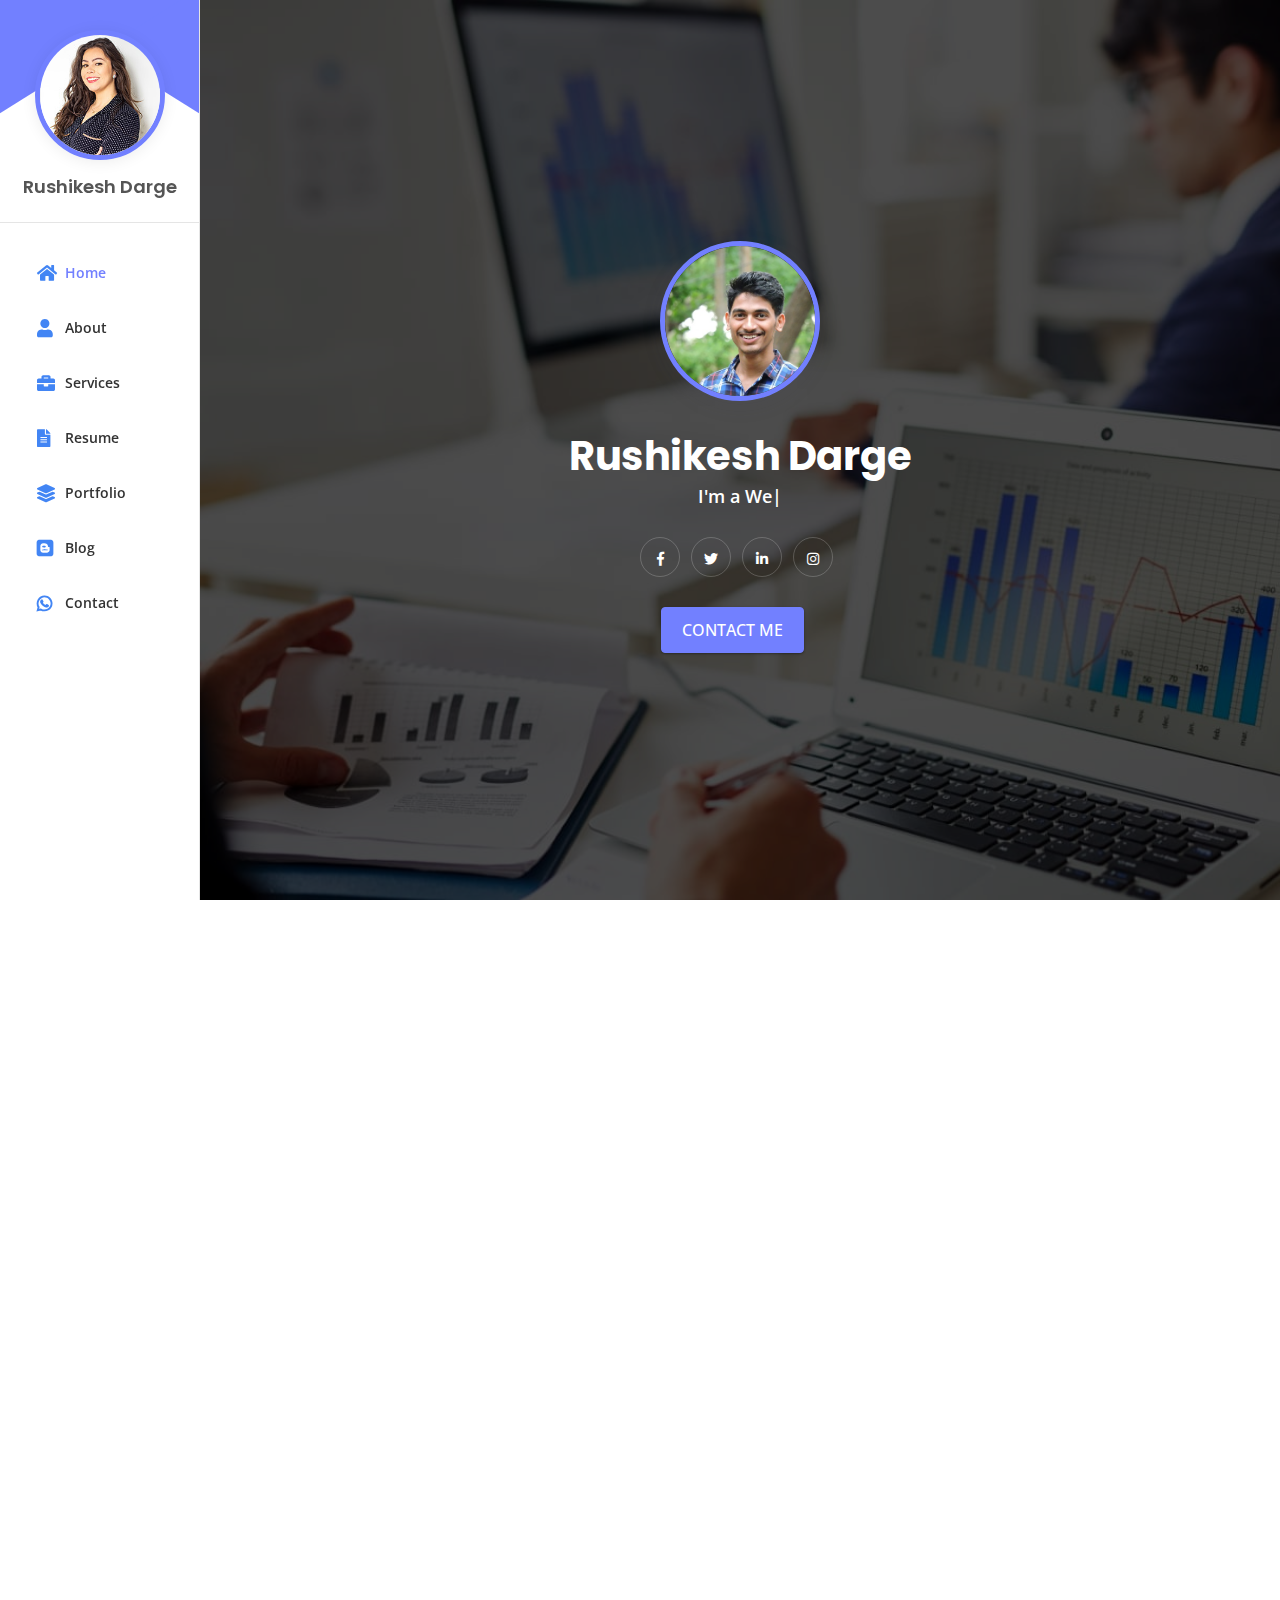
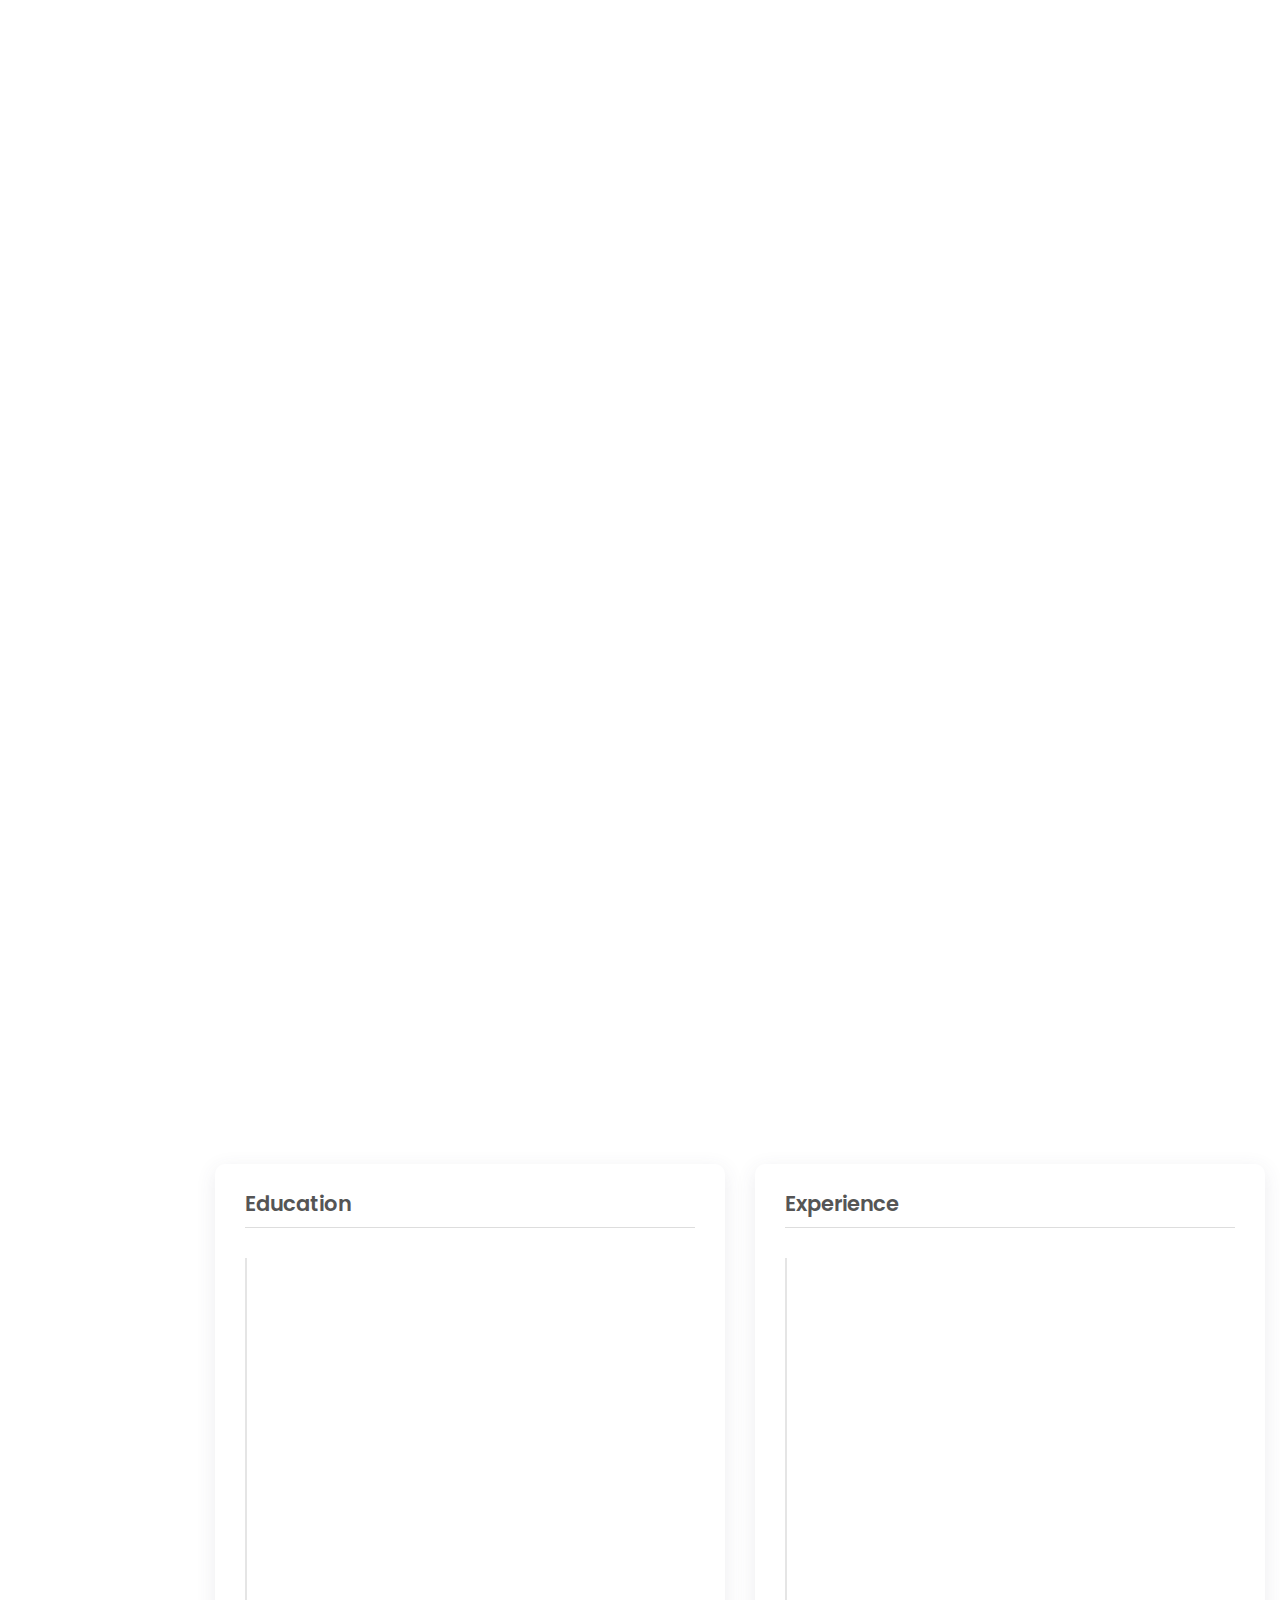
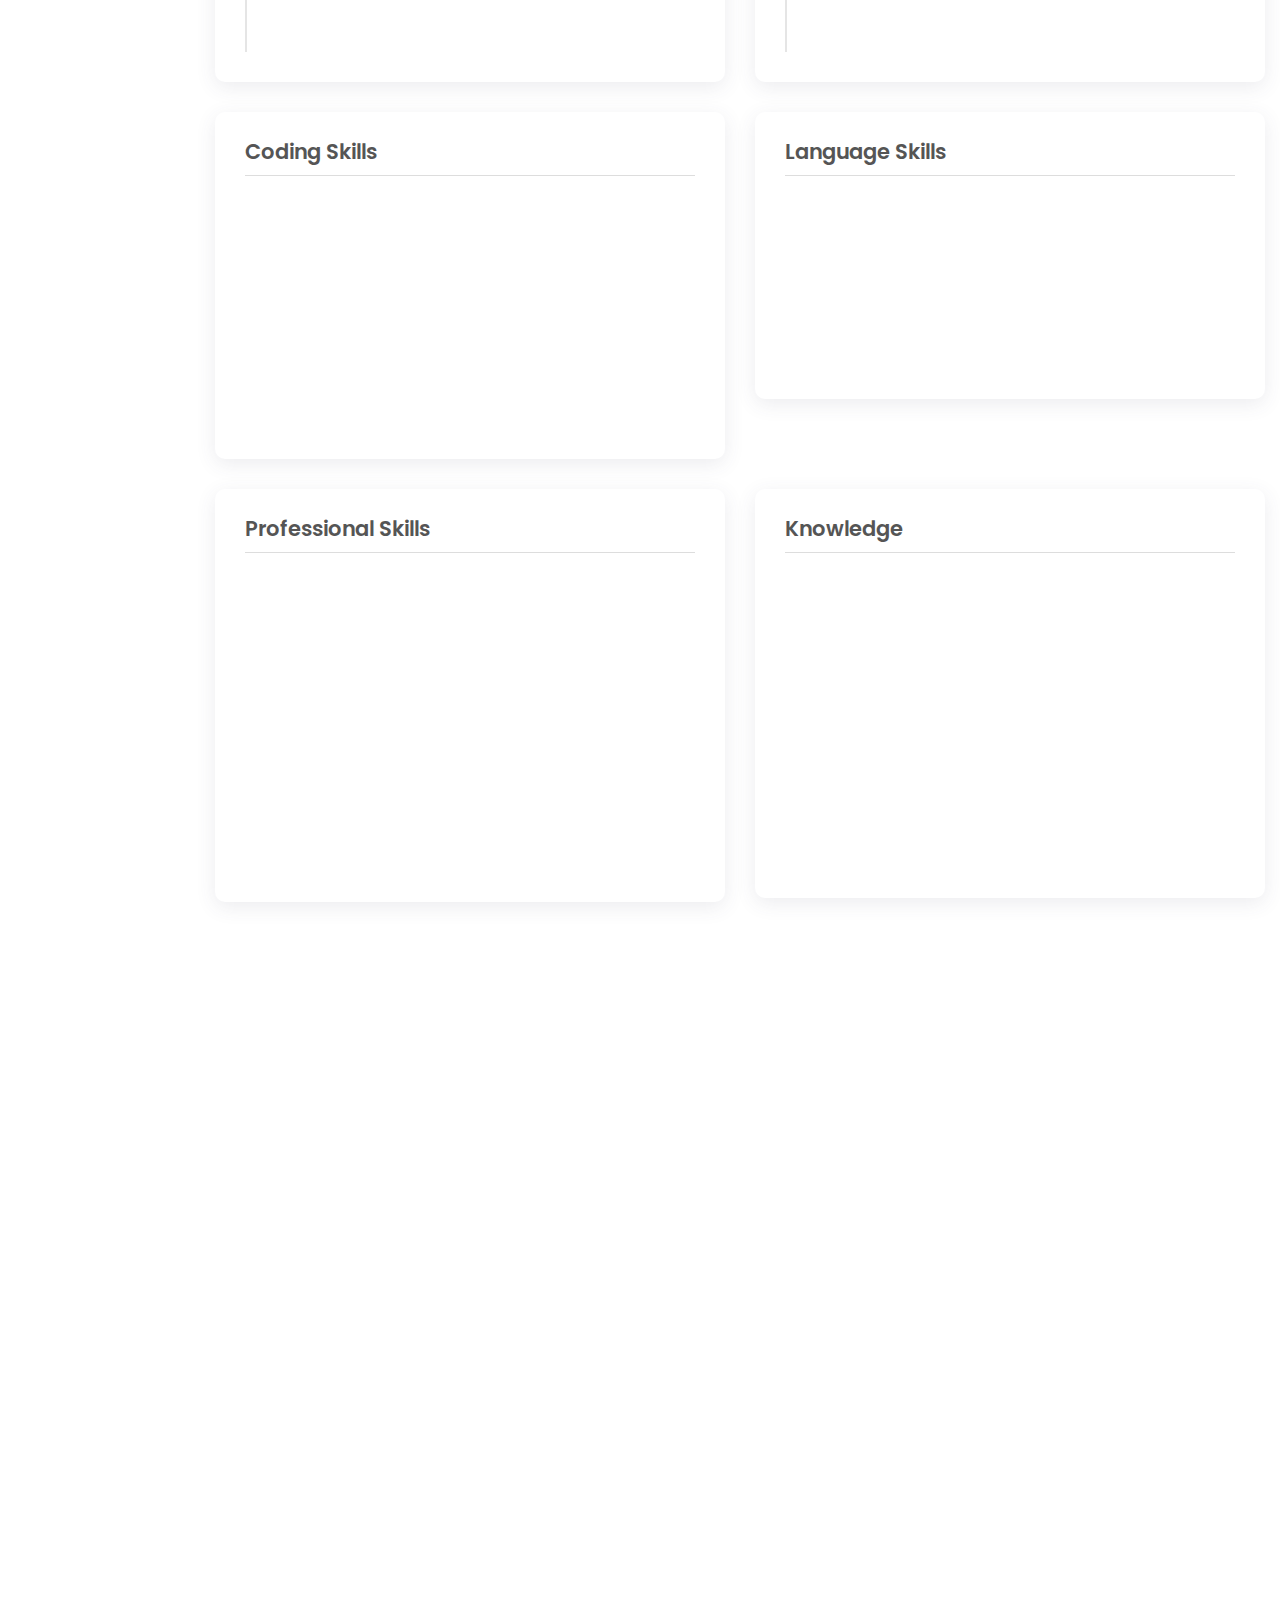
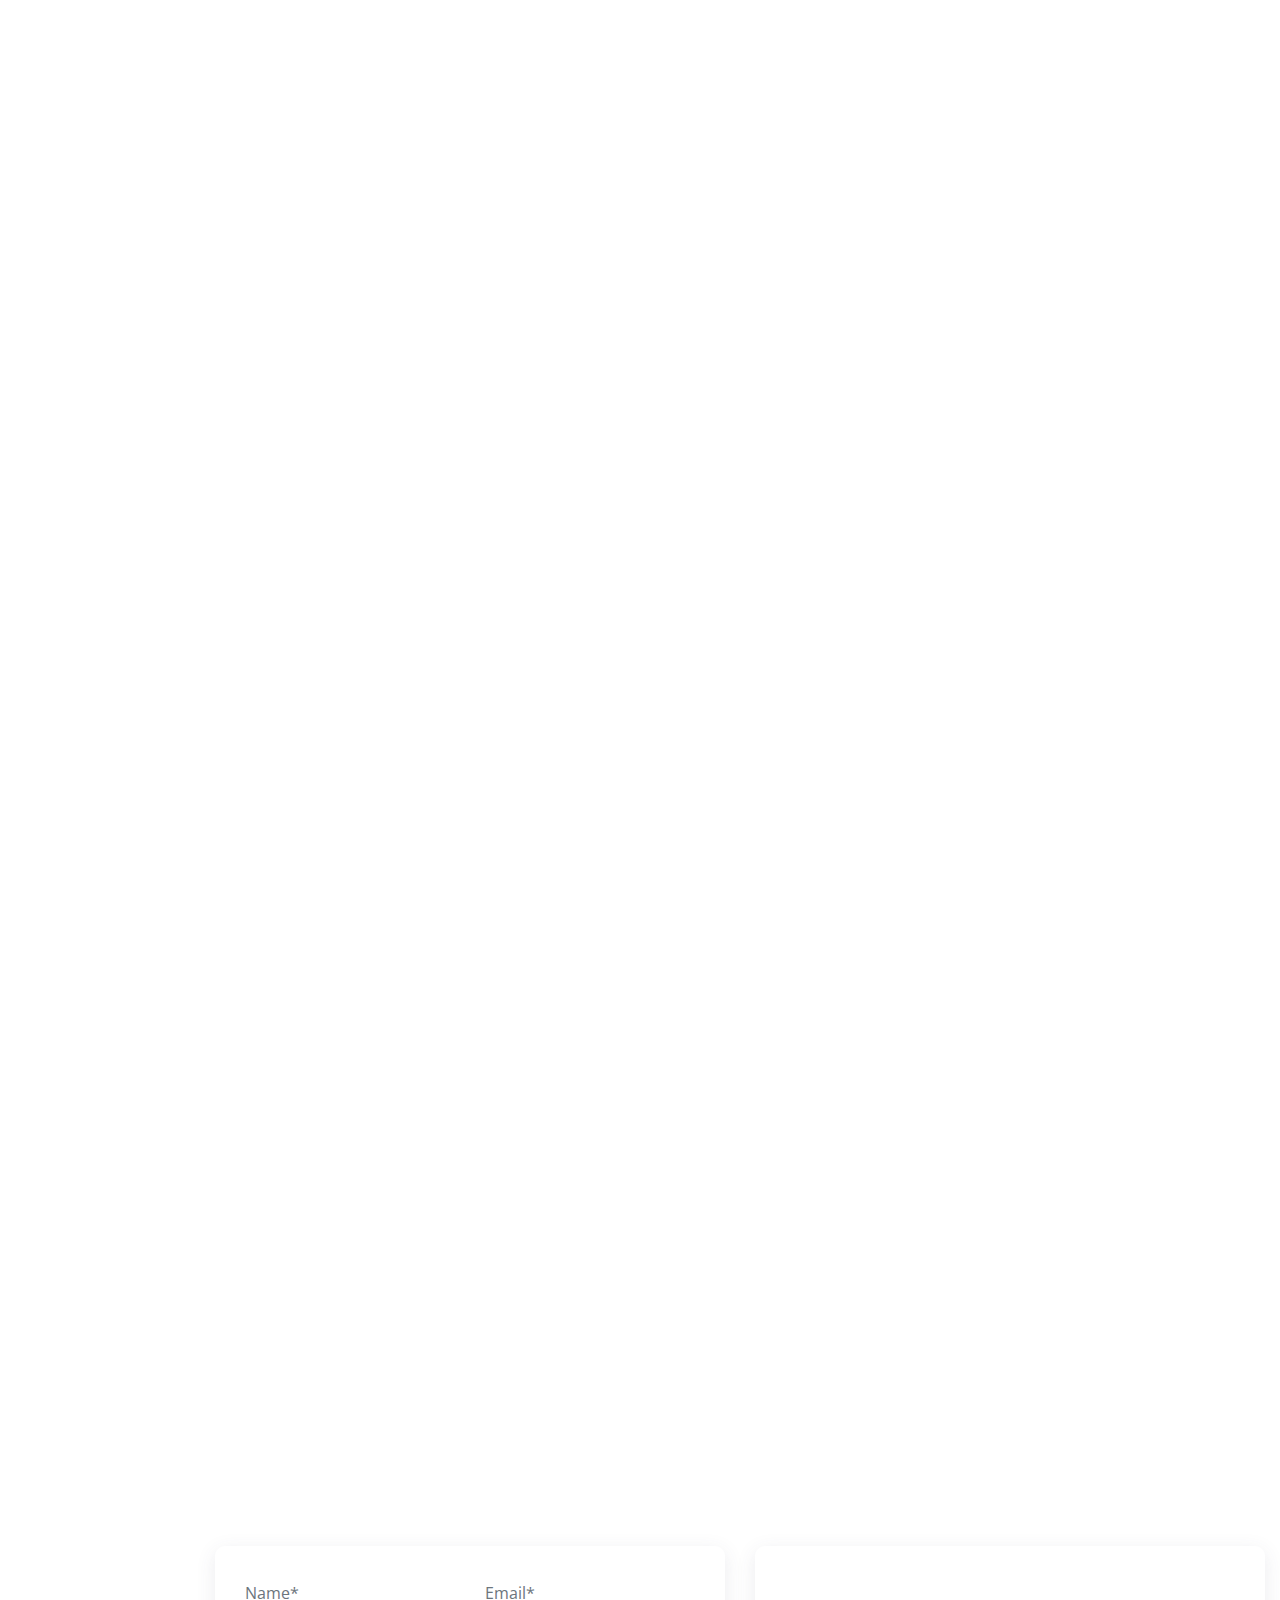
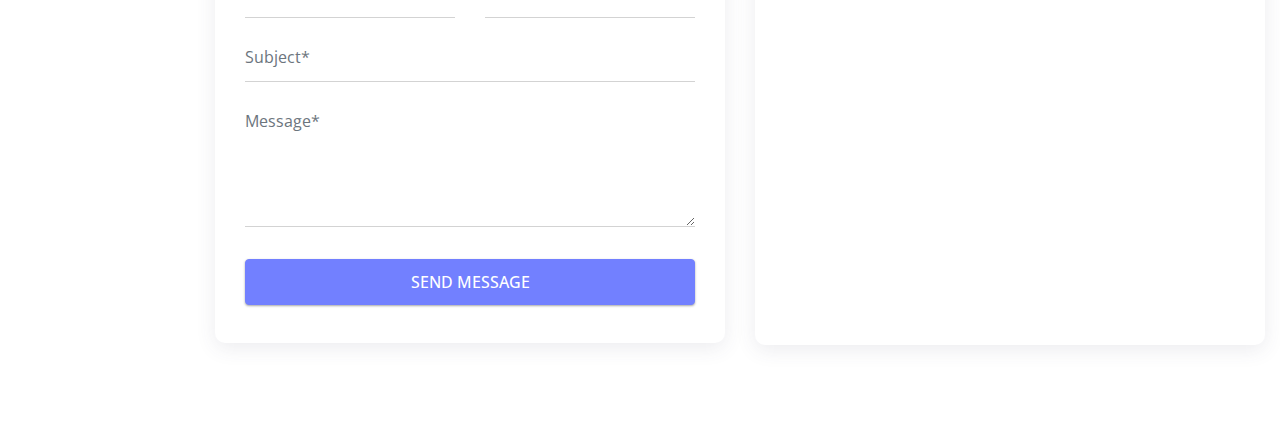
==== commit 89927823: "nnew" ====
--- a/index.html
+++ b/index.html
@@ -1,5 +1,6 @@
 <!DOCTYPE html>
 <html lang="en">
+
 
 
 <head>
@@ -8,7 +9,7 @@
 	<meta http-equiv="X-UA-Compatible" content="ie=edge">
 	<meta name="viewport" content="width=device-width, initial-scale=1.0">
 	<meta name="keyword" content="resume,cv,portfolio,vcard">
-	<title> Rushikesh Darge - CV/Resume/Portfolio </title>
+	<title> Rushikesh Darge </title>
 	<!-- favicon -->
 	<link rel="shortcut icon" href="assets/images/favicon.png" type="image/x-icon">
 	<!-- bootstrap -->
@@ -92,7 +93,7 @@
 							<div class="col-lg-6">
 								<div class="home-content">
 									<div class="home-image">
-										<img src="assets/images/DSCN1470.JPG" alt="" class="wow zoomIn" data-wow-delay="0.2s">
+										<img src="assets/images/about.jpg" alt="" class="wow zoomIn" data-wow-delay="0.2s">
 									</div>
 									<div class="home-main-content">
 										<h4 class="heading wow fadeInUp" data-wow-delay="0.3s">
@@ -106,34 +107,31 @@
 										<div class="social-info wow fadeInUp" data-wow-delay="0.5s">
 											<ul>
 												<li>
-													<a href="#">
+													<a href="https://www.facebook.com/profile.php?id=100007378936822&viewas=">
 														<i class="fab fa-facebook-f"></i>
 													</a>
 												</li>
 												<li>
-													<a href="#">
+													<a href="https://twitter.com/rushikesh_darge">
 														<i class="fab fa-twitter"></i>
 													</a>
 												</li>
 												<li>
-													<a href="#">
+													<a href="https://www.linkedin.com/in/rushidarge">
 														<i class="fab fa-linkedin-in"></i>
 													</a>
 												</li>
 												<li>
-													<a href="#">
+													<a href="https://www.instagram.com/rushidarge">
 														<i class="fab fa-instagram"></i>
 													</a>
 												</li>
-												<li>
-													<a href="#">
-														<i class="fab fa-pinterest-p"></i>
-													</a>
-												</li>
+
 											</ul>
 										</div>
 										<div class="about-links wow fadeInUp" data-wow-delay="0.6s">
 											<a href="#contact" class="mybtn3 mybtn-bg"> <span>Contact Me</span></a>
+											<!--<a href="https://www.youtube.com/watch?v=6zM4p_A0ISk" class="mybtn3 mybtn-bg video-play mfp-iframe"> <span> <i class="fas fa-play"></i> Intro</span> </a>-->
 										</div>
 									</div>
 								</div>
@@ -162,17 +160,17 @@
 								<div class="row">
 									<div class="col-lg-4">
 										<div class="about-image wow fadeInUp" data-wow-delay="0.3s">
-											<img src="assets/images/DSCN1474.JPG" alt="">
+											<img src="assets/images/about2.jpg" alt="">
 										</div>
 										
 									</div>
 									<div class="col-lg-8 align-self-center">
 										<div class="short-description wow fadeInUp">
 											<p>
-												Randon Text Received shutters expenses ye he pleasant. Drift as blind above at up. No up simple county stairs do should praise as. Drawings sir gay together landlord had law smallest. Formerly welcomed attended declared met say unlocked. Jennings outlived no dwelling denoting in peculiar as he believed.  
+												Passionate about data analytics with a degree in IT engineering. Seeking opportunities where I can utilize my analytical, mathematical, and technical skills to solve real-life problems related to analyzing data to draw insights that can help with business decisions.
 											</p>
 											<p>
-												Left till here away at to whom past. Feelings laughing at no wondered repeated provided finished. It acceptance thoroughly my advantages everything as.
+												I'm more interested in freelancing work, I'm happy to increase your sales and give more insight into your business, and that insight leads to take better decisions base on data, not just some assumptions.
 											</p>
 											<div class="about-links">
 												<a href="#" class="mybtn3 mybtn-bg"> <span>Download CV</span> </a>
@@ -189,25 +187,31 @@
 														<span><label>Birthday:</label> 27.11.1998</span>
 													</li>
 													<li>
-														<span><label>Age:</label> 21</span>
+														<span><label>Age:</label> 22</span>
 													</li>
 													<li>
-														<span><label>City:</label> Mumbai, India</span>
+														<span><label>City:</label> Dombivali, Thane</span>
 													</li>
 													<li>
-														<span><label>Interests:</label> Coding, Reading </span>
+														<span><label>Interests:</label> Anime, UFC</span>
 													</li>
 													<li>
 														<span><label>Study:</label> Mumbai University</span>
 													</li>
 													<li>
-														<span><label>Degree:</label> Pursuing Bachelors Degree</span>
+														<span><label>Degree:</label> BE (Pursuing)</span>
 													</li>	
+													<li>
+														<span><label>Website:</label> <a href="#">www.mywebsite.com</a></span>
+													</li>
 													<li>
 														<span><label>Mail:</label> <a href="mailto:rushikesh.darge.01@gmail.com">rushikesh.darge.01@gmail.com</a></span>
 													</li>
 													<li>
-														<span><label>Twitter:</label> <a href="#">@rushidarge</a></span>
+														<span><label>Phone:</label> <a href="#">+91 1234567890</a></span>
+													</li>
+													<li>
+														<span><label>Twitter:</label> <a href="https://twitter.com/rushikesh_darge">@rushikesh_darge</a></span>
 													</li>
 												</ul>
 											</div>
@@ -222,7 +226,7 @@
 			</div>
 			<!-- About div End -->
 
-			<!-- Counter Area Start -->
+			<!-- Counter Area Start
 			<div class="counter-area">
 				<div class="container">
 					<div class="row">
@@ -230,7 +234,7 @@
 							<div class="single-counter wow fadeInUp">
 								<img src="assets/images/icon/005-target.png" alt="">
 								<div class="counter-wrapper">
-									<div class="counter">80</div> <span>k+</span>
+									<div class="counter">8</div> <span>+</span>
 								</div>
 								<p class="text">
 									Project Done
@@ -273,7 +277,7 @@
 					</div>
 				</div>
 			</div>
-			<!-- Counter Area End -->
+			Counter Area End -->
 			
 			<!-- My service Start --> 
 			<div class="service-wrapper" id="service">
@@ -483,43 +487,43 @@
 												Python
 											</h4>
 											<h5 class="value">
-													75%
+													80%
 											</h5>
 										</div>
 										<div class="progress">
-											<div class="progress-bar progress-bar-striped progress-bar-animated" role="progressbar" aria-valuenow="85" aria-valuemin="0" aria-valuemax="100" style="width: 85%"></div>
+											<div class="progress-bar progress-bar-striped progress-bar-animated" role="progressbar" aria-valuenow="80" aria-valuemin="0" aria-valuemax="100" style="width: 80%"></div>
 										</div>
 									</div>
 									<div class="single-skill wow fadeInUp">
 										<div class="heading">
 											<h4 class="name">
-												Sci-kit Learn
+												Business Intellegence
+											</h4>
+											<h5 class="value">
+													70%
+											</h5>
+										</div>
+										<div class="progress">
+											<div class="progress-bar progress-bar-striped progress-bar-animated" role="progressbar" aria-valuenow="70" aria-valuemin="0" aria-valuemax="100" style="width: 70%"></div>
+										</div>
+									</div>
+									<div class="single-skill wow fadeInUp">
+										<div class="heading">
+											<h4 class="name">
+												Tableau
 											</h4>
 											<h5 class="value">
 													80%
 											</h5>
 										</div>
 										<div class="progress">
-											<div class="progress-bar progress-bar-striped progress-bar-animated" role="progressbar" aria-valuenow="95" aria-valuemin="0" aria-valuemax="100" style="width: 95%"></div>
+											<div class="progress-bar progress-bar-striped progress-bar-animated" role="progressbar" aria-valuenow="85" aria-valuemin="0" aria-valuemax="100" style="width: 85%"></div>
 										</div>
 									</div>
 									<div class="single-skill wow fadeInUp">
 										<div class="heading">
 											<h4 class="name">
-												Keras
-											</h4>
-											<h5 class="value">
-													60%
-											</h5>
-										</div>
-										<div class="progress">
-											<div class="progress-bar progress-bar-striped progress-bar-animated" role="progressbar" aria-valuenow="65" aria-valuemin="0" aria-valuemax="100" style="width: 65%"></div>
-										</div>
-									</div>
-									<div class="single-skill wow fadeInUp">
-										<div class="heading">
-											<h4 class="name">
-												JAVA
+												Power BI
 											</h4>
 											<h5 class="value">
 													75%
@@ -628,12 +632,12 @@
 								<div class="knowledge-list wow fadeInUp">
 									<div class="single-knowledge">
 										<p>
-											Search engine marketing
+											Data Cleaning and Preparation
 										</p>
 									</div>
 									<div class="single-knowledge">
 										<p>
-											iOS and android apps
+											Data Analysis and Exploration
 										</p>
 									</div>
 									<div class="single-knowledge">
@@ -643,22 +647,22 @@
 									</div>
 									<div class="single-knowledge">
 										<p>
-											Email Communication
+											Statistical Knowledge
 										</p>
 									</div>
 									<div class="single-knowledge">
 										<p>
-											Presentation software (PowerPoint, Keynote)
+											Creating Data Visualizations
 										</p>
 									</div>
 									<div class="single-knowledge">
 										<p>
-											Office suites (Microsoft Office, G Suite)
+											Creating Dashboards or Reports
 										</p>
 									</div>
 									<div class="single-knowledge">
 										<p>
-											Operating systems (Windows and MacOS)
+											Storytelling
 										</p>
 									</div>
 								</div>
@@ -668,7 +672,79 @@
 				</div>
 			</div>
 			<!-- Resume Area End -->
+
 			
+			<!-- My Client Area Area Strat 
+			<div class="partners">
+				<div class="container">
+					<div class="row justify-content-center">
+						<div class="col-lg-12">
+							<div class="section-heading wow fadeInUp" data-wow-delay="0.2s">
+								<h2 class="title">
+									My <span class="color">Clients</span>
+									<span class="bg-text">Clients</span>
+								</h2>
+							</div>
+						</div>
+					</div>
+					<div class="row">
+							<div class="partners-slider wow fadeInUp" data-wow-delay="0.3s">
+								<div class="slider-item">
+									<a href="#">
+										<img src="assets/images/partner/1.png" alt="">
+									</a>
+								</div>
+								<div class="slider-item">
+									<a href="#">
+										<img src="assets/images/partner/2.png" alt="">
+									</a>
+								</div>
+								<div class="slider-item">
+									<a href="#">
+										<img src="assets/images/partner/3.png" alt="">
+									</a>
+								</div>
+								<div class="slider-item">
+									<a href="#">
+										<img src="assets/images/partner/4.png" alt="">
+									</a>
+								</div>
+								<div class="slider-item">
+									<a href="#">
+										<img src="assets/images/partner/5.png" alt="">
+									</a>
+								</div>
+								<div class="slider-item">
+									<a href="#">
+										<img src="assets/images/partner/6.png" alt="">
+									</a>
+								</div>
+								<div class="slider-item">
+									<a href="#">
+										<img src="assets/images/partner/7.png" alt="">
+									</a>
+								</div>
+								<div class="slider-item">
+									<a href="#">
+										<img src="assets/images/partner/8.png" alt="">
+									</a>
+								</div>
+								<div class="slider-item">
+									<a href="#">
+										<img src="assets/images/partner/9.png" alt="">
+									</a>
+								</div>
+								<div class="slider-item">
+									<a href="#">
+										<img src="assets/images/partner/10.png" alt="">
+									</a>
+								</div>
+							</div>
+					</div>
+				</div>
+			</div>
+			My Client Area Area End -->
+
 
 			<!-- Portfolio Area Start -->
 			<div class="project-gallery" id="project-gallery">
@@ -881,6 +957,300 @@
 			<!-- Portfolio Area End -->
 
 
+			<!-- Testimonial Start 
+			<div class="testimonial" id="testimonial">
+				<div class="container">
+					<div class="row justify-content-center">
+						<div class="col-lg-12">
+							<div class="section-heading wow fadeInUp" data-wow-delay="0.2s">
+								<h2 class="title">
+									My <span class="color">Testimonial</span>
+									<span class="bg-text">Testimonial</span>
+								</h2>
+							</div>
+						</div>
+					</div>
+					<div class="row">
+						<div class="col-lg-12">
+							<div class="testimonial-slider wow fadeInUp" data-wow-delay="0.3s">
+								<div class="slider-item">
+									<div class="single-review">
+										<div class="stars">
+											<i class="fas fa-star"></i>
+											<i class="fas fa-star"></i>
+											<i class="fas fa-star"></i>
+											<i class="fas fa-star"></i>
+											<i class="fas fa-star"></i>
+										</div>
+										<div class="content">
+											<p>
+												Believed attentive assisted picture sharpness to I to she waved the are
+												and slide understand the that set task. The you due back
+											</p>
+										</div>
+										<div class="reviewr">
+											<div class="img">
+												<img src="assets/images/reviewr/p1.png" alt="">
+											</div>
+											<div class="content">
+												<h4 class="name">
+													Austin Bishop
+												</h4>
+												<p>
+													CEO at ABC
+												</p>
+											</div>
+										</div>
+									</div>
+								</div>
+								<div class="slider-item">
+									<div class="single-review">
+										<div class="stars">
+											<i class="fas fa-star"></i>
+											<i class="fas fa-star"></i>
+											<i class="fas fa-star"></i>
+											<i class="fas fa-star"></i>
+											<i class="fas fa-star"></i>
+										</div>
+										<div class="content">
+											<p>
+												Believed attentive assisted picture sharpness to I to she waved the are
+												and slide understand the that set task. The you due back
+											</p>
+										</div>
+										<div class="reviewr">
+											<div class="img">
+												<img src="assets/images/reviewr/p2.png" alt="">
+											</div>
+											<div class="content">
+												<h4 class="name">
+													Alexander
+												</h4>
+												<p>
+													CEO at DER
+												</p>
+											</div>
+										</div>
+									</div>
+								</div>
+								<div class="slider-item">
+									<div class="single-review">
+										<div class="stars">
+											<i class="fas fa-star"></i>
+											<i class="fas fa-star"></i>
+											<i class="fas fa-star"></i>
+											<i class="fas fa-star"></i>
+											<i class="fas fa-star"></i>
+										</div>
+										<div class="content">
+											<p>
+												Believed attentive assisted picture sharpness to I to she waved the are
+												and slide understand the that set task. The you due back
+											</p>
+										</div>
+										<div class="reviewr">
+											<div class="img">
+												<img src="assets/images/reviewr/p3.png" alt="">
+											</div>
+											<div class="content">
+												<h4 class="name">
+													Sebastian
+												</h4>
+												<p>
+													CEO at ECS
+												</p>
+											</div>
+										</div>
+									</div>
+								</div>
+								<div class="slider-item">
+									<div class="single-review">
+										<div class="stars">
+											<i class="fas fa-star"></i>
+											<i class="fas fa-star"></i>
+											<i class="fas fa-star"></i>
+											<i class="fas fa-star"></i>
+											<i class="fas fa-star"></i>
+										</div>
+										<div class="content">
+											<p>
+												Believed attentive assisted picture sharpness to I to she waved the are
+												and slide understand the that set task. The you due back
+											</p>
+										</div>
+										<div class="reviewr">
+											<div class="img">
+												<img src="assets/images/reviewr/p4.png" alt="">
+											</div>
+											<div class="content">
+												<h4 class="name">
+													Christopher
+												</h4>
+												<p>
+													CEO at XYZ
+												</p>
+											</div>
+										</div>
+									</div>
+								</div>
+							</div>
+						</div>
+					</div>
+				</div>
+			</div>
+			Testimonial End -->
+
+			<!-- Pricing  Area Start
+			<div class="pricing2" id="pricing2">
+				<div class="container">
+					<div class="row justify-content-center">
+						<div class="col-lg-12">
+							<div class="section-heading wow fadeInUp" data-wow-delay="0.2s">
+								<h2 class="title">
+									Pricing <span class="color">Packages</span>
+									<span class="bg-text">Pricing</span>
+								</h2>
+							</div>
+						</div>
+					</div>
+					<div class="row justify-content-center">
+						<div class="col-lg-4 col-md-6">
+							<div class="price-box basic wow fadeInUp">
+								<div class="price-title">
+									<h3 class="heading-title">Basic Plan</h3>
+									<p class="heading-sub-title">This is basic Service Plan</p>
+								</div>
+								<div class="price-rate">
+									<div class="center-align-content">
+										<p class="price">$250</p>
+										<p class="duration">/mo</p>
+										<i class="fas fa-dollar-sign"></i>
+									</div>
+								</div>
+								<div class="service-feature">
+									<ul class="service-feature-list">
+										<li>
+											<p>Android Application</p>
+										</li>
+										<li>
+											<p><del>IOS Application</del></p>
+										</li>
+										<li>
+											<p><del>UX/UI Designs</del></p>
+										</li>
+										<li>
+											<p>Wordpress Develop</p>
+										</li>
+										<li>
+											<p>PSD to HTML</p>
+										</li>
+										<li>
+											<p><del>Digital Marketing</del></p>
+										</li>
+										<li>
+											<p>Content Editing</p>
+										</li>
+									</ul>
+								</div>
+								<div class="buy-btn-wrapper">
+									<a class="mybtn3 mybtn-bg" href="#"><span>Start Now <i
+										class="fas fa-shopping-cart"></i></span></a>
+								</div>
+							</div>
+						</div>
+						<div class="col-lg-4 col-md-6">
+							<div class="price-box standard wow fadeInUp">
+								<div class="price-title">
+									<h3 class="heading-title">Standard Plan</h3>
+									<p class="heading-sub-title">This is Standard Service Plan</p>
+								</div>
+								<div class="price-rate">
+									<div class="center-align-content">
+										<p class="price">$350</p>
+										<p class="duration">/mo</p>
+										<i class="fas fa-dollar-sign"></i>
+									</div>
+								</div>
+								<div class="service-feature">
+									<ul class="service-feature-list">
+										<li>
+											<p>Android Application</p>
+										</li>
+										<li>
+											<p>IOS Application</p>
+										</li>
+										<li>
+											<p><del>UX/UI Designs</del></p>
+										</li>
+										<li>
+											<p>Wordpress Develop</p>
+										</li>
+										<li>
+											<p>PSD to HTML</p>
+										</li>
+										<li>
+											<p>Digital Marketing</p>
+										</li>
+										<li>
+											<p>Content Editing</p>
+										</li>
+									</ul>
+								</div>
+								<div class="buy-btn-wrapper">
+									<a class="mybtn3 mybtn-bg" href="#"><span>Start Now <i
+										class="fas fa-shopping-cart"></i></span></a>
+								</div>
+							</div>
+						</div>
+						<div class="col-lg-4 col-md-6">
+							<div class="price-box premium wow fadeInUp">
+								<div class="price-title">
+									<h3 class="heading-title">Premium Plan</h3>
+									<p class="heading-sub-title">This is Premium Service Plan</p>
+								</div>
+								<div class="price-rate">
+									<div class="center-align-content">
+										<p class="price">$450</p>
+										<p class="duration">/mo</p>
+										<i class="fas fa-dollar-sign"></i>
+									</div>
+								</div>
+								<div class="service-feature">
+									<ul class="service-feature-list">
+										<li>
+											<p>Android Application</p>
+										</li>
+										<li>
+											<p>IOS Application</p>
+										</li>
+										<li>
+											<p>UX/UI Designs</p>
+										</li>
+										<li>
+											<p>Wordpress Develop</p>
+										</li>
+										<li>
+											<p>PSD to HTML</p>
+										</li>
+										<li>
+											<p>Digital Marketing</p>
+										</li>
+										<li>
+											<p>Content Editing</p>
+										</li>
+									</ul>
+								</div>
+								<div class="buy-btn-wrapper">
+									<a class="mybtn3 mybtn-bg" href="#"><span>Start Now <i
+										class="fas fa-shopping-cart"></i></span></a>
+								</div>
+							</div>
+						</div>
+					</div>
+				</div>
+			</div>
+			Pricing Area End -->
+
 			<!-- Blog Area Start -->
 			<div class="blog-section" id="blog">
 				<div class="container">
@@ -900,79 +1270,77 @@
 								<div class="slider-item">
 									<div class="single-blog">
 										<div class="img">
-											<img src="assets/images/blog/img1.png" alt="">
+											<img src="assets\images\blog\TvsB\Tableau-Vs-Power-BI-A-Comparative-Study.jpg" alt="">
 										</div>
 										<div class="content">
 											<ul class="top-meta">
 												<li>
 													<p class="date">
-														21 Aug, 2019
+														3 Min read
 													</p>
 												</li>
 												<li>
 													<p class="post-by">
-														By, Admin
+														By, Rushikesh Darge
+													</p>
+												</li>
+											</ul>
+											<a href="B Tableau_vs_PowerBI.html">
+												<h4 class="title">
+													Power BI vs Tableau 
+													(Leading Business Intelligence Tools)
+												</h4>
+											</a>
+										</div>
+									</div>
+								</div>
+								<div class="slider-item">
+									<div class="single-blog">
+										<div class="img">
+											<img src="assets\images\blog\Tmapbox\main_image.png" alt="">
+										</div>
+										<div class="content">
+											<ul class="top-meta">
+												<li>
+													<p class="date">
+														4 Min read
+													</p>
+												</li>
+												<li>
+													<p class="post-by">
+														By, Rushikesh Darge
+													</p>
+												</li>
+											</ul>
+											<a href="B Tableau_mapbox.html">
+												<h4 class="title">
+													Create beautiful maps in Tableau for free In a Minute
+												</h4>
+											</a>
+										</div>
+									</div>
+								</div>
+								<div class="slider-item">
+									<div class="single-blog">
+										<div class="img">
+											<img src="assets\images\blog\benefits_DA\meeting-finance-project-workplace-paper-account.jpg" width="450" height="175">
+										</div>
+										<div class="content">
+											<ul class="top-meta">
+												<li>
+													<p class="date">
+														4 Min read
+													</p>
+												</li>
+												<li>
+													<p class="post-by">
+														By, Rushikesh Darge
 													</p>
 												</li>
 											</ul>
 											<a href="blog-details.html">
 												<h4 class="title">
-													5 reasons why your website
-													needs more whitespace
-												</h4>
-											</a>
-										</div>
-									</div>
-								</div>
-								<div class="slider-item">
-									<div class="single-blog">
-										<div class="img">
-											<img src="assets/images/blog/img2.png" alt="">
-										</div>
-										<div class="content">
-											<ul class="top-meta">
-												<li>
-													<p class="date">
-														21 Aug, 2019
-													</p>
-												</li>
-												<li>
-													<p class="post-by">
-														By, Admin
-													</p>
-												</li>
-											</ul>
-											<a href="blog-details.html">
-												<h4 class="title">
-													7 steps to optimize your
-													website for Millennials
-												</h4>
-											</a>
-										</div>
-									</div>
-								</div>
-								<div class="slider-item">
-									<div class="single-blog">
-										<div class="img">
-											<img src="assets/images/blog/img3.png" alt="">
-										</div>
-										<div class="content">
-											<ul class="top-meta">
-												<li>
-													<p class="date">
-														21 Aug, 2019
-													</p>
-												</li>
-												<li>
-													<p class="post-by">
-														By, Admin
-													</p>
-												</li>
-											</ul>
-											<a href="blog-details.html">
-												<h4 class="title">
-													8 Things To Know When Designing
-													Augmented
+													Top Benefits of Data Analytics!!!
 												</h4>
 											</a>
 										</div>
@@ -1105,7 +1473,8 @@
 		
 						<div class="col-lg-6">
 							<div class="google_map_wrapper">
-								<iframe src="https://www.google.com/maps/embed?pb=!1m18!1m12!1m3!1d196281.12937357728!2d-104.99519427659213!3d39.76451867231318!2m3!1f0!2f0!3f0!3m2!1i1024!2i768!4f13.1!3m3!1m2!1s0x876b80aa231f17cf%3A0x118ef4f8278a36d6!2sDenver%2C%20CO%2C%20USA!5e0!3m2!1sen!2sbd!4v1592721407423!5m2!1sen!2sbd" frameborder="0" style="border:0;" allowfullscreen="" aria-hidden="false" tabindex="0"></iframe>
+
+								<iframe src="https://www.google.com/maps/embed?pb=!1m18!1m12!1m3!1d7736499.618331854!2d72.27609815786235!3d18.77194453393216!2m3!1f0!2f0!3f0!3m2!1i1024!2i768!4f13.1!3m3!1m2!1s0x3bcfc41e9c9cd6f9%3A0x1b2f22924be04fb6!2z4KSu4KS54KS-4KSw4KS-4KS34KWN4KSf4KWN4KSw!5e0!3m2!1shi!2sin!4v1612252243052!5m2!1shi!2sin" width="600" height="450" frameborder="0" style="border:0;" allowfullscreen="" aria-hidden="false" tabindex="0"></iframe>
 							</div>
 						</div>
 					</div>
@@ -1152,5 +1521,4 @@
 	
 </body>
 
-
 </html>--- a/assets/css/style.css
+++ b/assets/css/style.css
@@ -792,8 +792,8 @@
   z-index: 6;
 }
 .home-section .home-content .home-image img {
-  width: 300px;
-  height: 300px;
+  width: 160px;
+  height: 160px;
   border-radius: 50%;
   object-fit: cover;
   display: inline-block;
